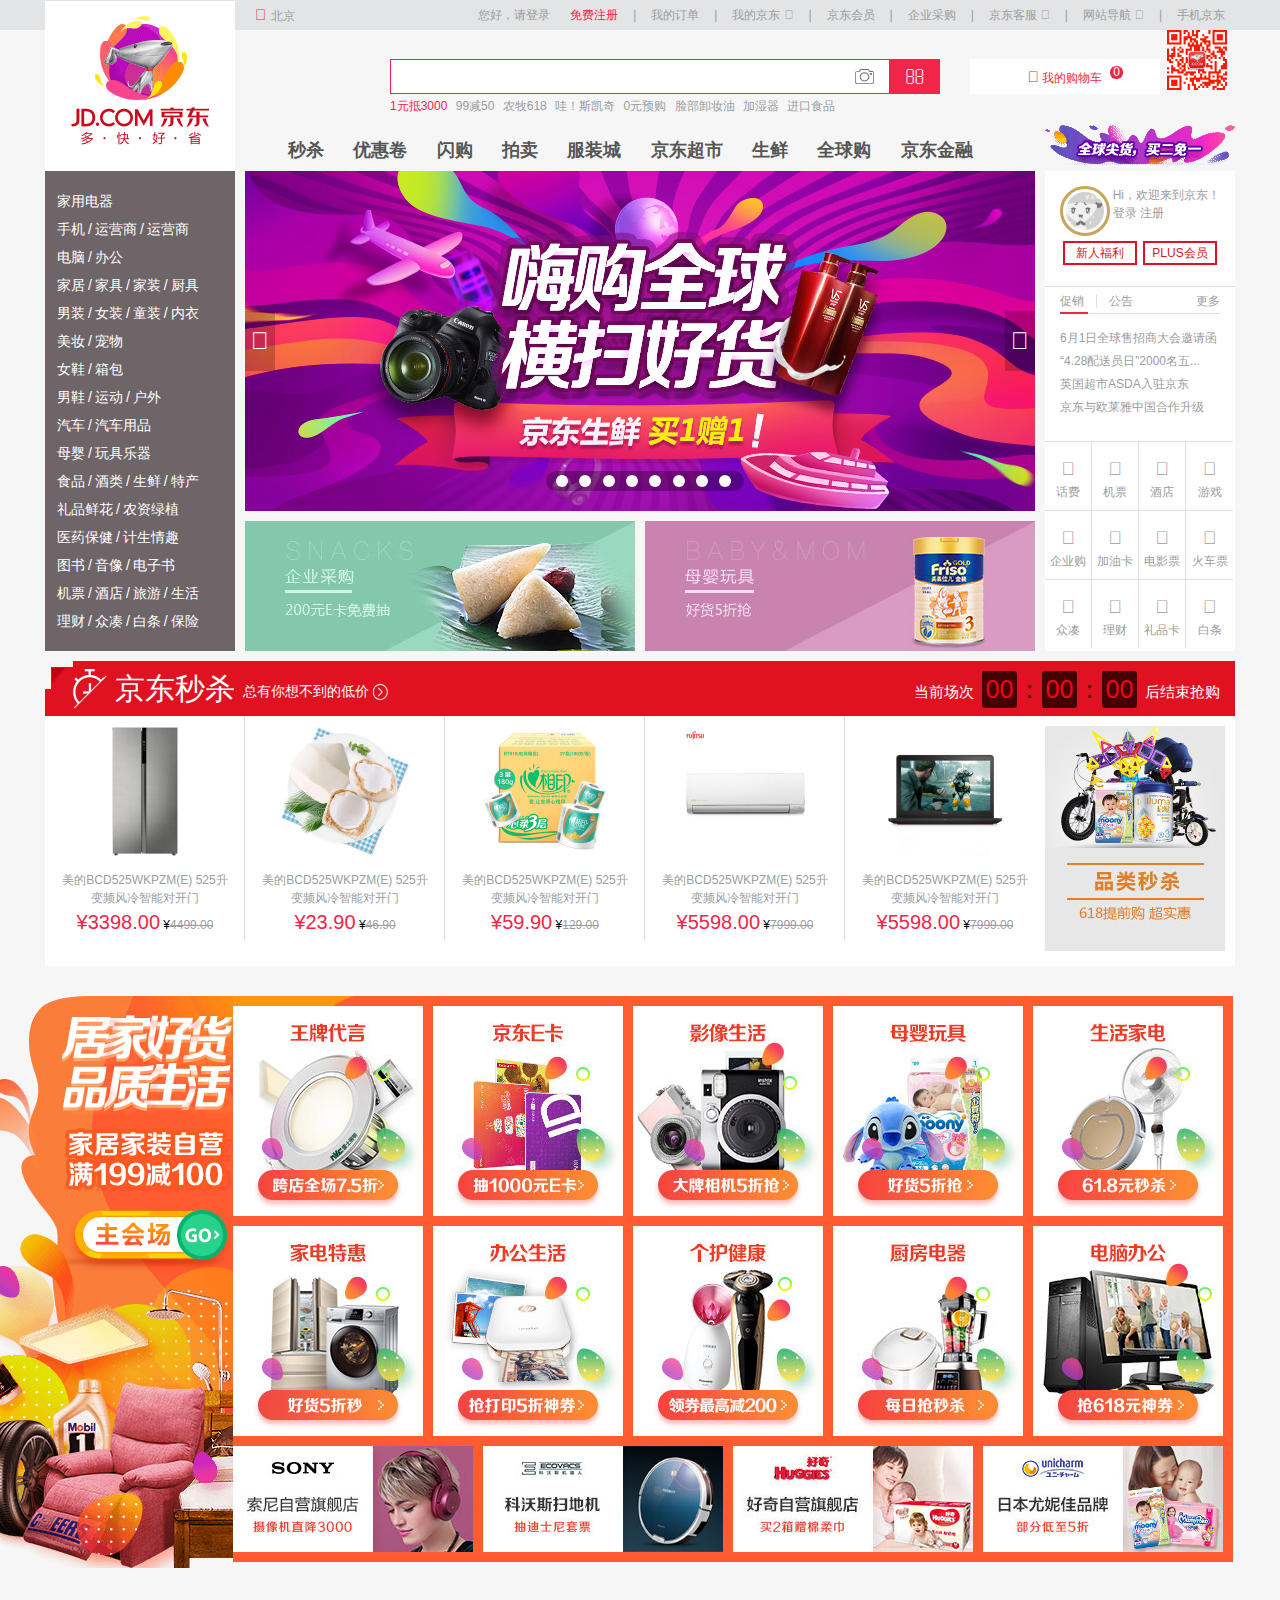
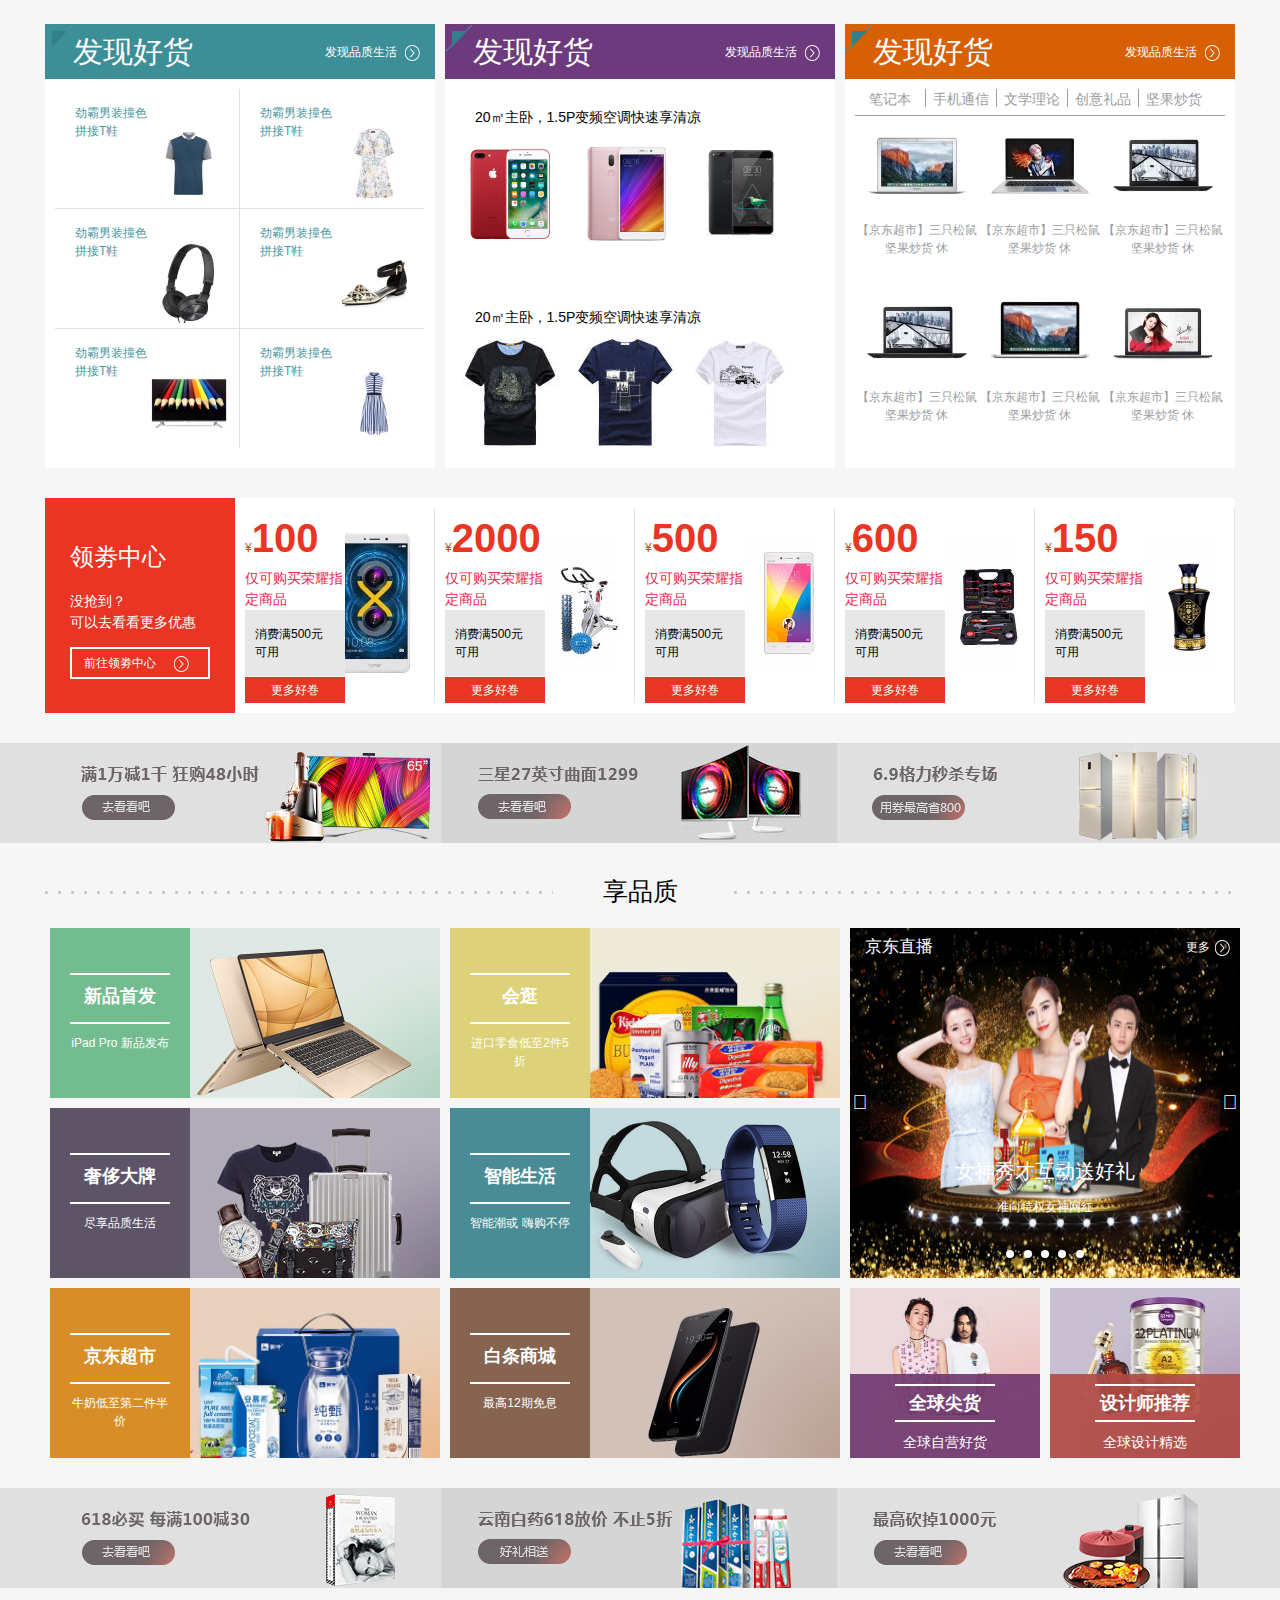
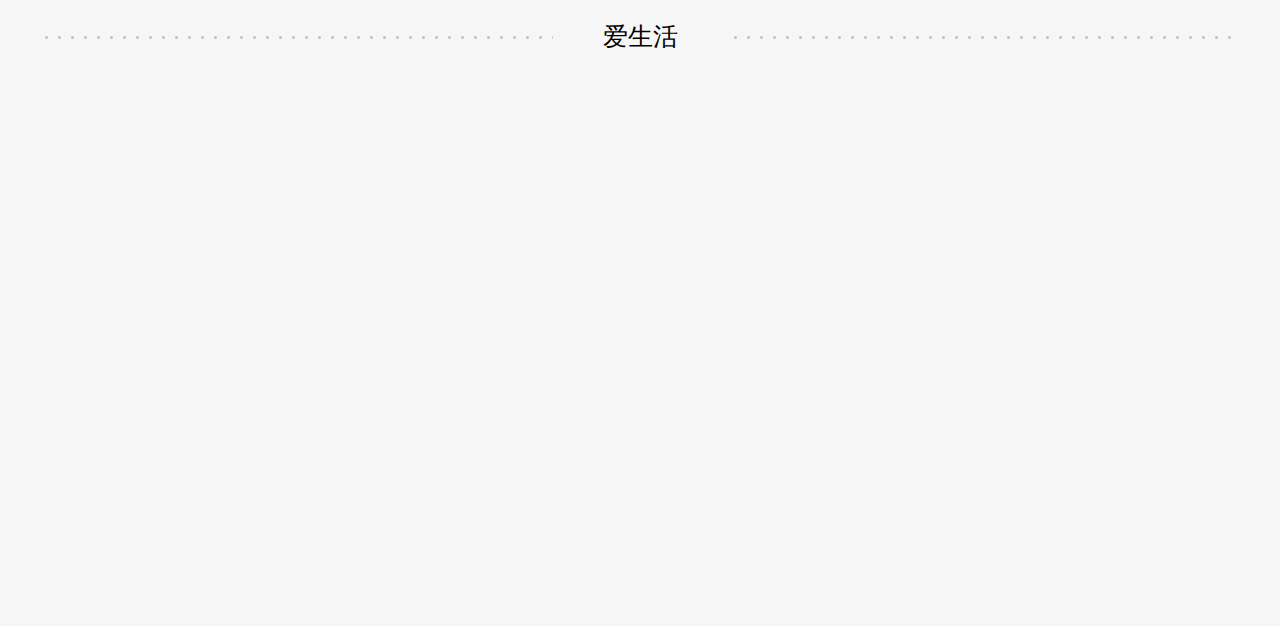
==== index.html @ 10f32372 "all2017-6-8" ====
<!DOCTYPE html>
<html>
<head>
	<title>京东商城</title>
	<meta charset="utf-8">
	<link href="./css/font-awesome.css" rel="stylesheet">
	<link rel="stylesheet" type="text/css" href="./css/main.css">
</head>
<body>
<!--头部-->
<div id="header">
	<div class="head-main">
		<div class="head-left">
			<p><i class="fa-map-marker"></i>北京</p>
			
				<ul>
					<li style="background: "><a href="#" style="background-color:#F12549;color:white;">北京</a></li>
					<li><a href="#">上海</a></li>
					<li><a href="#">天津</a></li>
					<li><a href="#">重庆</a></li>
					<li><a href="#">河北</a></li>
					<li><a href="#">河南</a></li>
					<li><a href="#">辽宁</a></li>
					<li><a href="#">吉林</a></li>
					<li><a href="#">黑龙江</a></li>
					<li><a href="#">内蒙古</a></li>
					<li><a href="#">江苏</a></li>
					<li><a href="#">山东</a></li>
					<li><a href="#">安徽</a></li>
					<li><a href="#">浙江</a></li>
					<li><a href="#">福建</a></li>
					<li><a href="#">湖北</a></li>
					<li><a href="#">湖南</a></li>
					<li><a href="#">广东</a></li>
					<li><a href="#">广西</a></li>
					<li><a href="#">江西</a></li>
					<li><a href="#">四川</a></li>
					<li><a href="#">海南</a></li>
					<li><a href="#">贵州</a></li>
					<li><a href="#">云南</a></li>
					<li><a href="#">西藏</a></li>
					<li><a href="#">陕西</a></li>
					<li><a href="#">甘肃</a></li>
					<li><a href="#">青海</a></li>
					<li><a href="#">宁夏</a></li>
					<li><a href="#">新疆</a></li>
					<li><a href="#">陕西</a></li>
					<li><a href="#">港澳</a></li>
					<li><a href="#">台湾</a></li>
					<li><a href="#">钓鱼岛</a></li>
					<li><a href="#">海外</a></li>
				</ul>
			
		</div>
		<div class="head-right">
			<ul>
				<li><a href="#">您好，请登录</a></li>
				<li><a href="#" style="color:#F12549;">免费注册</a></li><span>|</span>
				<li><a href="#">我的订单</a></li><span>|</span>
				<li class="myjd-hover"><a href="#">我的京东</a><i class="fa-angle-down"></i>
					<div class="myjd">
						<ul>
							<li><a href="#">待处理订单</a></li>
							<li><a href="#">消息</a></li>
							<li><a href="#">返修退换货</a></li>
							<li><a href="#">我的问答</a></li>
							<li><a href="#">降价商品</a></li>
							<li><a href="#">我的关注</a></li>
						</ul>
						<div style="background-color: #E3E4E5;height:1px;"></div>
						<ul>
							<li><a href="#">我的金豆</a></li>
							<li><a href="#">我的优惠价</a></li>
							<li><a href="#">我的白条</a></li>
							<li><a href="#">我的理财</a></li>
						
						</ul>
					</div>
					
				</li><span>|</span>
				<li><a href="#">京东会员</a></li><span>|</span>
				<li><a href="#">企业采购</a></li><span>|</span>
				<li  class="jdkf-hover"><a href="#">京东客服</a><i class="fa-angle-down"></i>
					<div class="jdkf">
						<h3>客户</h3>
						<ul>
							<li><a href="#"帮助中心</a></li>
							<li><a href="#">售后服务</a></li>
							<li><a href="#">在线客服</a></li>
							<li><a href="#">意见建议</a></li>
							<li><a href="#">电话客服</a></li>
							<li><a href="#">客服邮箱</a></li>
							<li><a href="#">金融咨询</a></li>
							<li><a href="#">售全球客服</a></li>
						</ul>
						<div class="line"></div>
						<h3>商户</h3>
						<ul>
							<li><a href="#">合作伙伴</a></li>
							<li><a href="#">京东商学院</a></li>
							<li><a href="#">商家后台</a></li>
							<li><a href="#">竞卖工作平台</a></li>
							<li><a href="#">商家帮助</a></li>
							<li><a href="#">规则平台</a></li>
						
						</ul>
					</div>
				</li><span>|</span>
				<li class="wzdh-hover"><a href="#">网站导航</a><i class="fa-angle-down"></i>
					<div class="wzdh">
						<div style="width:340px;padding-left:0;">
							<h3>特色主题</h3>
							<ul>
								<li><a href="#">品牌头条</a></li>
								<li><a href="#">发现好货</a></li>
								<li><a href="#">京东预售</a></li>
								<li><a href="#">京东经融</a></li>
								<li><a href="#">京东实用</a></li>
								<li><a href="#">港澳售</a></li>
								<li><a href="#">优惠卷</a></li>
								<li><a href="#">闪购</a></li>
								<li><a href="#">京东会员</a></li>
								<li><a href="#">秒杀</a></li>
								<li><a href="#">定期送</a></li>
								<li><a href="#">装机大师</a></li>
								<li><a href="#">新奇特</a></li>
								<li><a href="#">企业净融服务</a></li>
								<li><a href="#">礼品够</a></li>
								<li><a href="#">智能馆</a></li>
								<li><a href="#">0元评测</a></li>
								<li><a href="#">In货推荐</a></li>
								<li><a href="#">北京老字号</a></li>
								<li><a href="#">买什么</a></li>
							</ul>
						</div>
						<div style="width:255px;">
							<h3>行业平道</h3>
							<ul>
								<li><a href="#">服装城</a></li>
								<li><a href="#">家用电器</a></li>
								<li><a href="#">电脑办公</a></li>
								<li><a href="#">手机</a></li>
								<li><a href="#">美妆馆</a></li>
								<li><a href="#">食品</a></li>
								<li><a href="#">智能数码</a></li>
								<li><a href="#">母婴</a></li>
								<li><a href="#">家装城</a></li>
								<li><a href="#">运动户外</a></li>
								<li><a href="#">整车</a></li>
								<li><a href="#">图书</a></li>
								<li><a href="#">农资频道</a></li>
								<li><a href="#">京东智能</a></li>
							</ul>
						</div>
						<div style="width:255px;">
							<h3>生活服务</h3>
							<ul>
								<li><a href="#">京东众筹</a></li>
								<li><a href="#">白条</a></li>
								<li><a href="#">京东金融App</a></li>
								<li><a href="#">京东小金库</a></li>
								<li><a href="#">理财</a></li>
								<li><a href="#">话费</a></li>
								<li><a href="#">旅行</a></li>
								<li><a href="#">彩票</a></li>
								<li><a href="#">游戏</a></li>
								<li><a href="#">机票酒店</a></li>
								<li><a href="#">电影票</a></li>
								<li><a href="#">水没电</a></li>
								<li><a href="#">京东到家</a></li>
								<li><a href="#">京东威廉</a></li>
								<li><a href="#">京东众测</a></li>
							</ul>
						</div>
						<div style="width:255px;border-right:none;">
							<h3>更多精选</h3>
							<ul>
								<li><a href="#">京东社区</a></li>
								<li><a href="#">京东通信</a></li>
								<li><a href="#">在线读书</a></li>
								<li><a href="#">京东E卡</a></li>
								<li><a href="#">智能社区</a></li>
								<li><a href="#">游戏社区</a></li>
								<li><a href="#">京东邦</a></li>
								<li><a href="#">合作招聘</a></li>
								<li><a href="#">企业采购</a></li>
								<li><a href="#">服务市场</a></li>
								<li><a href="#">乡村招募</a></li>
								<li><a href="#">校园加盟</a></li>
								<li><a href="#">办公生活馆</a></li>
								<li><a href="#">知识产权维权</a></li>
								<li><a href="#">English</a></li>
							</ul>
						</div>
					</div>
				</li><span>|</span>
				<li class="ma"><span>手机京东</span>
					<a href="#" class="ma-img"><img src="./img/ma.png"></a>
					<div>
						<div>
							<img src="./img/ma-1.png">
							<div>
								<h4>手机京东</h4>
								<p>新人专享礼包</p>
								<a href="#"></a>
								<a href="#" style="background-position:0 -26px;"></a>
								<a href="#" style="background-position:0 -53px;"></a>
							</div>
						</div>
						<div>
							<img src="./img/ma-2.jpg">
							<div>
								<h4>关注京东微信</h4>
								<p>微信扫一扫关注<br>新粉最高180元<br>惊喜礼包</p>
							</div>
						</div>
						<div>
							<img src="./img/ma-3.jpg">
							<div>
								<h4>京东金融客户端</h4>
								<p>新人专享128元<br>大礼包</p>
								<a href="#"></a>
								<a href="#" style="background-position:0 -53px;"></a>
							</div>
						</div>
					</div>
				</li>
			</ul>
		</div>
	</div>
</div>

<div id="nav">
	<div class="nav-main">
		<a href="#" class="nav-logo"><img src="./img/nav-1.gif"></a>
		<div  class="sreach">
			<div>
				<input type="text" name="text"><a href="#" class="poto"></a><button><i class="fa fa-search"></i></button>
				<div class="my-shop">
					<i class="fa-shopping-cart icon-shop"></i>
					<a href="#">我的购物车</a>
					<span class="shop-num">0</span>
					<div>
						<i></i> <span>购物车中还没有商品，赶紧选购吧！</span>
					</div>
				</div>
				<div class="yf">
					<a href="#">1元抵3000</a>
					<a href="#">99减50</a>
					<a href="#">农牧618</a>
					<a href="#">哇！斯凯奇</a>
					<a href="#">0元预购</a>
					<a href="#">脸部卸妆油</a>
					<a href="#">加湿器</a>
					<a href="#">进口食品</a>
				</div>	
			</div>
			<ul>
				<li><a href="#">秒杀</a></li>
				<li><a href="#">优惠卷</a></li>
				<li><a href="#">闪购</a></li>
				<li><a href="#">拍卖</a></li>
				<li><a href="#">服装城</a></li>
				<li><a href="#">京东超市</a></li>
				<li><a href="#">生鲜</a></li>
				<li><a href="#">全球购</a></li>
				<li><a href="#">京东金融</a></li>
			</ul>
		</div>
		
		<a href="#" class="qqg"><img src="./img/nav-2.gif"></a>
	</div>
</div>

<div id="list">
	<div class="list-main">
		<div class="list-left">
			<ul>
				<li><a href="#">家用电器</a></li>
				<li><a href="#">手机</a><span>/</span><a href="#">运营商</a><span>/</span><a href="#">运营商</a></li>
				<li><a href="#">电脑</a><span>/</span><a href="#">办公</a></li>
				<li><a href="#">家居</a><span>/</span><a href="#">家具</a><span>/</span><a href="#">家装</a><span>/</span><a href="#">厨具</a></li>
				<li><a href="#">男装</a><span>/</span><a href="#">女装</a><span>/</span><a href="#">童装</a><span>/</span><a href="#">内衣</a></li>
				<li><a href="#">美妆</a><span>/</span><a href="#">宠物</a></li>
				<li><a href="#">女鞋</a><span>/</span><a href="#">箱包</a></li>
				<li><a href="#">男鞋</a><span>/</span><a href="#">运动</a><span>/</span><a href="#">户外</a></li>
				<li><a href="#">汽车</a><span>/</span><a href="#">汽车用品</a></li>
				<li><a href="#">母婴</a><span>/</span><a href="#">玩具乐器</a></li>
				<li><a href="#">食品</a><span>/</span><a href="#">酒类</a><span>/</span><a href="#">生鲜</a><span>/</span><a href="#">特产</a></li>
				<li><a href="#">礼品鲜花</a><span>/</span><a href="#">农资绿植</a></li>
				<li><a href="#">医药保健</a><span>/</span><a href="#">计生情趣</a></li>
				<li><a href="#">图书</a><span>/</span><a href="#">音像</a><span>/</span><a href="#">电子书</a></li>
				<li><a href="#">机票</a><span>/</span><a href="#">酒店</a><span>/</span><a href="#">旅游</a><span>/</span><a href="#">生活</a></li>
				<li><a href="#">理财</a><span>/</span><a href="#">众凑</a><span>/</span><a href="#">白条</a><span>/</span><a href="#">保险</a></li>
			</ul>
		</div>

		<div class ="list-center">
			<div class="center-top">
				<div class="lbt">
					<a href=""><img src="./img/list-1.jpg"></a>
					<a href=""><img src="./img/list-2.jpg"></a>
					<a href=""><img src="./img/list-3.jpg"></a>
					<a href=""><img src="./img/list-4.jpg"></a>
					<a href=""><img src="./img/list-5.jpg"></a>
					<a href=""><img src="./img/list-6.jpg"></a>
					<a href=""><img src="./img/list-7.jpg"></a>
					<a href=""><img src="./img/list-8.jpg"></a>
				</div>
				<div class="qh">
					<span></span>
					<span></span>
					<span></span>
					<span></span>
					<span></span>
					<span></span>
					<span></span>
					<span></span>
				</div>
				<a href="#" class="ctleft"><i class="fa-angle-left"></i></a>
				<a href="#" class="ctright"><i class="fa-angle-right"></i></a>
			</div>
			<div class="center-bottom">
				<a href="#" class="cbleft"><img src="./img/list-9.jpg"></a><a href="#" class="cbright"><img src="./img/list-10.jpg"></a>
			</div>
		</div>

		<div class = "list-right">
			<div class="r1">
				<a href="#" class="no-logo"><i></i></a>
				<div class="wcom"><span>Hi，欢迎来到京东！</span><br><a href="#">登录</a> <a href="#">注册</a></div>
				<div class="xrfl"><a href="#"   style="margin-right: 6px;">新人福利</a><a href="#">PLUS会员</a></div>
			</div>

			<div class="r2">
				<div class="r2-1"><a href="#" class="cx" style="padding-right: 12px;border-right: 1px solid #DFE0E1;">促销</a><a class="gg" href="#"  style="padding-left: 12px;">公告</a><a href="#" style="float:right;">更多</a><div class="hr"></div></div>
				<div class="r2-2">
					<a href="#">6月1日全球售招商大会邀请函</a>
					<a href="#">“4.28配送员日”2000名五...</a>
					<a href="#">英国超市ASDA入驻京东</a>
					<a href="#">京东与欧莱雅中国合作升级</a>
				</div>
			</div>

			<div class="r3">
				<ul>
					<li class="t r"><i class="fa-phone-square"></i><br><a href="#">话费</a></li>
					<li class="t r"><i class="fa-space-shuttle"></i><br><a href="#">机票</a></li>
					<li class="t r"><i class="fa-home"></i><br><a href="#">酒店</a></li>
					<li class="t"><i class="fa-gamepad"></i><br><a href="#">游戏</a></li>
					<li class="t r"><i class="fa-shopping-bag"></i><br><a href="#">企业购</a></li>
					<li class="t r"><i class="fa-wheelchair-alt"></i><br><a href="#">加油卡</a></li>
					<li class="t r"><i class="fa-file-movie-o"></i><br><a href="#">电影票</a></li>
					<li class="t"><i class="fa-subway"></i><br><a href="#">火车票</a></li>
					<li class="t r"><i class="fa-users"></i><br><a href="#">众凑</a></li>
					<li class="t r"><i class="fa-calendar-check-o"></i><br><a href="#">理财</a></li>
					<li class="t r"><i class="fa-briefcase"></i><br><a href="#">礼品卡</a></li>
					<li class="t"><i class="fa-tasks"></i><br><a href="#">白条</a></li>

				</ul>
			</div>
		</div>
	</div>
</div>

<!--京东秒杀-->
<div id="jdms">
	<div class="jdms-main">
		<div class="mstitle">
			<div class="ii1"><i class="i1"></i></div>
			<i class="i2"></i>
			<span>京东秒杀</span>
			<a href="#">总有你想不到的低价 <i class="i3"></i></a>
			
			<div class="js">
				<span class="h">00</span><i>：</i><span class="m">00</span><i>：</i><span class="s">00</span>
			</div>
		</div>
		<div class ="mslist">
			<a href="" class="ri"><img src="./img/ms-7.jpg"></a>
			<div>
				<ul>
					<li>
						<a href="#"><img src="./img/ms-2.jpg"></a>
						<a href="#">美的BCD525WKPZM(E) 525升 变频风冷智能对开门</a>
						<span class="xj"><i>¥</i>3398.00</span>
						<span class="yj">¥<span>4499.00</span></span>
					</li>
					<li>
						<a href="#"><img src="./img/ms-3.jpg"></a>
						<a href="#">美的BCD525WKPZM(E) 525升 变频风冷智能对开门</a>
						<span class="xj"><i>¥</i>23.90</span>
						<span class="yj">¥<span>46.90</span></span>
					</li>
					<li>
						<a href="#"><img src="./img/ms-4.jpg"></a>
						<a href="#">美的BCD525WKPZM(E) 525升 变频风冷智能对开门</a>
						<span class="xj"><i>¥</i>59.90</span>
						<span class="yj">¥<span>129.00</span></span>
					</li>
					<li>
						<a href="#"><img src="./img/ms-5.jpg"></a>
						<a href="#">美的BCD525WKPZM(E) 525升 变频风冷智能对开门</a>
						<span class="xj"><i>¥</i>5598.00</span>
						<span class="yj">¥<span>7999.00</span></span>
					</li>
					<li style="border-right:none;">
						<a href="#"><img src="./img/ms-6.jpg"></a>
						<a href="#">美的BCD525WKPZM(E) 525升 变频风冷智能对开门</a>
						<span class="xj"><i>¥</i>5598.00</span>
						<span class="yj">¥<span>7999.00</span></span>
					</li>
				</ul>
			</div>
			
		</div>
	</div>	
</div>

<div id="jjhh">
	<div class="jjhh-main">
		<div class="jjhh-bg"></div>
		<div class="jjhh-img">
			<ul>
				<li><a href="#"><img src="./img/jjhh-3.jpg"></a></li>
				<li><a href="#"><img src="./img/jjhh-4.jpg"></a></li>
				<li><a href="#"><img src="./img/jjhh-5.jpg"></a></li>
				<li><a href="#"><img src="./img/jjhh-6.jpg"></a></li>
				<li><a href="#"><img src="./img/jjhh-7.jpg"></a></li>
				<li><a href="#"><img src="./img/jjhh-8.jpg"></a></li>
				<li><a href="#"><img src="./img/jjhh-9.jpg"></a></li>
				<li><a href="#"><img src="./img/jjhh-10.jpg"></a></li>
				<li><a href="#"><img src="./img/jjhh-11.jpg"></a></li>
				<li><a href="#"><img src="./img/jjhh-12.jpg"></a></li>
			</ul>
			<ul>
				<li><a href="#"><img src="./img/jjhh-13.jpg"></a></li>
				<li><a href="#"><img src="./img/jjhh-14.jpg"></a></li>
				<li><a href="#"><img src="./img/jjhh-15.jpg"></a></li>
				<li><a href="#"><img src="./img/jjhh-16.jpg"></a></li>
				
			</ul>
		</div>
		
	</div>
</div>

<div id="fxhh">
	<div class="fxhh-main">
		<div class="fx1">
			<div class="t1 tit">
				<i></i>
				<h2>发现好货</h2>
				<a href="#">发现品质生活<i></i></a>
			</div>
			<div class="m1">
				<ul>
					<li class="r b">
						<a href="#">劲霸男装撞色拼接T鞋</a>
						<a href="#"><img src="./img/hh-1.jpg"></a>
					</li>
					<li class="b">
						<a href="#">劲霸男装撞色拼接T鞋</a>
						<a href="#"><img src="./img/hh-2.jpg"></a>
					</li>
					<li class="r b">
						<a href="#">劲霸男装撞色拼接T鞋</a>
						<a href="#"><img src="./img/hh-3.jpg"></a>
					</li>
					<li class="b">
						<a href="#">劲霸男装撞色拼接T鞋</a>
						<a href="#"><img src="./img/hh-4.jpg"></a>
					</li>
					<li class="r">
						<a href="#">劲霸男装撞色拼接T鞋</a>
						<a href="#"><img src="./img/hh-5.jpg"></a>
					</li>
					<li>
						<a href="#">劲霸男装撞色拼接T鞋</a>
						<a href="#"><img src="./img/hh-6.webp.jpg"></a>
					</li>
				</ul>
			</div>
		</div>

		<div class="fx2">
			<div class="t2 tit">
				<i></i>
				<h2>发现好货</h2>
				<a href="#">发现品质生活<i></i></a>
			</div>
			<div class="m2">
				<p>20㎡主卧，1.5P变频空调快速享清凉</p>
				<a href="#"><img src="./img/ypzj-1.jpg"><img src="./img/ypzj-2.jpg"><img src="./img/ypzj-3.jpg"></a>
				<p>20㎡主卧，1.5P变频空调快速享清凉</p>
				<a href="#"><img src="./img/ypzj-4.jpg"><img src="./img/ypzj-5.jpg"><img src="./img/ypzj-6.jpg"></a>
			</div>
		</div>

		<div class="fx3" style="margin-right:0;">
			<div class="t3 tit">
				<i></i>
				<h2>发现好货</h2>
				<a href="#">发现品质生活<i></i></a>
			</div>
			<div class="m3">
				<ul class="mu1">
					<li><a href="#">笔记本</a></li><li><a href="#">手机通信</a></li><li><a href="#">文学理论</a></li><li><a href="#">创意礼品</a></li><li style="border-right: none;"><a href="#">坚果炒货</a></li>
				</ul>
				<ul class="mu2">
					<li>
						<a href="#"><img src="./img/fxhh-1.webp.jpg"></a><a href="#">【京东超市】三只松鼠 坚果炒货 休</a>
					</li>
					<li>
						<a href="#"><img src="./img/fxhh-2.webp.jpg"></a><a href="#">【京东超市】三只松鼠 坚果炒货 休</a>
					</li>
					<li>
						<a href="#"><img src="./img/fxhh-3.webp.jpg"></a><a href="#">【京东超市】三只松鼠 坚果炒货 休</a>
					</li>
					<li>
						<a href="#"><img src="./img/fxhh-4.webp.jpg"></a><a href="#">【京东超市】三只松鼠 坚果炒货 休</a>
					</li>
					<li>
						<a href="#"><img src="./img/fxhh-5.webp.jpg"></a><a href="#">【京东超市】三只松鼠 坚果炒货 休</a>
					</li>
					<li>
						<a href="#"><img src="./img/fxhh-6.webp.jpg"></a><a href="#">【京东超市】三只松鼠 坚果炒货 休</a>
					</li>
				</ul>
			</div>
		</div>
	</div>
</div>


<div id="ljzx">
	<div class="ljzx-main">
		<div class="goljzx">
			<a href="#">
				<h1>领劵中心</h1>
				<div></div>
				<p>没抢到？<br>可以去看看更多优惠</p>
				<p>前往领劵中心<i></i></p>
			</a>
		</div>
		<div class="ljzx-list">
			<ul>
				<li>
					<a>
						<span>¥</span><span>100</span>
						<p>仅可购买荣耀指定商品</p>
						<div><p>消费满500元可用</p></div>
						<div>更多好巻</div>
					</a>
					<img src="./img/ljzx-1.webp.jpg">
				</li>
				<li>
					<a>
						<span>¥</span><span>2000</span>
						<p>仅可购买荣耀指定商品</p>
						<div><p>消费满500元可用</p></div>
						<div>更多好巻</div>
					</a>
					<img src="./img/ljzx-2.webp">
				</li>
				<li>
					<a>
						<span>¥</span><span>500</span>
						<p>仅可购买荣耀指定商品</p>
						<div><p>消费满500元可用</p></div>
						<div>更多好巻</div>
					</a>
					<img src="./img/ljzx-3.webp">
				</li>
				<li>
					<a>
						<span>¥</span><span>600</span>
						<p>仅可购买荣耀指定商品</p>
						<div><p>消费满500元可用</p></div>
						<div>更多好巻</div>
					</a>
					<img src="./img/ljzx-4.webp">
				</li>
				<li>
					<a>
						<span>¥</span><span>150</span>
						<p>仅可购买荣耀指定商品</p>
						<div><p>消费满500元可用</p></div>
						<div>更多好巻</div>
					</a>
					<img src="./img/ljzx-5.webp">
				</li>
			</ul>
		</div>
	</div>
</div>
<!-- 去看看吧 -->
<div id="qkkb">
	<div class="qkkb-main">
		<a href="#"><img src="./img/qkkb-1.jpg" alt="" class="qkkb-list-img"></a>
		<a href="#"><img src="./img/qkkb-2.jpg" alt="" class="qkkb-list-img"></a>
		<a href="#"><img src="./img/qkkb-3.jpg" alt="" class="qkkb-list-img"></a>
	</div>
</div>

<!-- 享品质 -->
<div id="xpz">
	<div class="xpz-title">
		<h2>享品质</h2>
	</div>
	<div class="xpz-main">
		<div class="jdzb">
			<ul>
				<li>
					<a href="#" class="jdzb-img"><img src="./img/jdzb-1.jpg" alt=""></a>
					<div>
						<a href="#">
							<i></i>
							<span>女神秀才互动送好礼</span>
							<p>准向特权女神网红</p>
						</a>
					</div>
				</li>
				<li>
					<a href="#" class="jdzb-img"><img src="./img/jdzb-3.jpg" alt=""></a>
					<div>
						<a href="#">
							<i></i>
							<span>女神秀才互动送好礼</span>
							<p>准向特权女神网红</p>
						</a>
					</div>
				</li>
				<li>
					<a href="#" class="jdzb-img"><img src="./img/jdzb-2.jpg" alt=""></a>
					<div>
						<a href="#">
							<i></i>
							<span>女神秀才互动送好礼</span>
							<p>准向特权女神网红</p>
						</a>
					</div>
				</li>
				<li>
					<a href="#" class="jdzb-img"><img src="./img/jdzb-4.jpg" alt=""></a>
					<div>
						<a href="#">
							<i></i>
							<span>女神秀才互动送好礼</span>
							<p>准向特权女神网红</p>
						</a>
					</div>
				</li>
				<li>
					<a href="#" class="jdzb-img"><img src="./img/jdzb-5.jpg" alt=""></a>
					<div>
						<a href="#">
							<i></i>
							<span>女神秀才互动送好礼</span>
							<p>准向特权女神网红</p>
						</a>
					</div>
				</li>
			</ul>
			
			<div class="jdzb-title"><a href="#">京东直播</a><a href="#">更多<i></i></a></div>
			<a href="#" class="jdzb-dir-left"><i class="fa-angle-left"></i></a><a href="#" class="jdzb-dir-right"><i class="fa-angle-right"></i></a>
			<div class="jdzb-select">
				<span></span>
				<span></span>
				<span></span>
				<span></span>
				<span></span>
			</div>

		</div>


		<div class="xpz-li">
			<div class="xpz-li-left x1">
				<h2>会逛</h2>
				<p>进口零食低至2件5折</p>
			</div>
			<div class="xpz-li-right">
				<a href="#"><img src="./img/xpz-1.jpg" alt=""></a>
			</div>
		</div>
		<div class="xpz-li">
			<div class="xpz-li-left x2">
				<h2>新品首发</h2>
				<p>iPad Pro 新品发布</p>
			</div>
			<div class="xpz-li-right">
				<a href="#"><img src="./img/xpz-2.jpg" alt=""></a>
			</div>
		</div>
		<div class="xpz-li">
			<div class="xpz-li-left x3">
				<h2>智能生活</h2>
				<p>智能潮或 嗨购不停</p>
			</div>
			<div class="xpz-li-right">
				<a href="#"><img src="./img/xpz-3.jpg" alt=""></a>
			</div>
		</div>
		<div class="xpz-li">
			<div class="xpz-li-left x4">
				<h2>奢侈大牌</h2>
				<p>尽享品质生活</p>
			</div>
			<div class="xpz-li-right">
				<a href="#"><img src="./img/xpz-4.jpg" alt=""></a>
			</div>
		</div>

		<div class="xpz-li-mini">
			<a href="#"><img src="./img/xpz-7.jpg" alt=""></a>
			<div class="x7">
				<h2>设计师推荐</h2>
				<p>全球设计精选</p>
			</div>
		</div>
		<div class="xpz-li-mini">
			<a href="#"><img src="./img/xpz-8.jpg" alt=""></a>
			<div class="x8">
				<h2>全球尖货</h2>
				<p>全球自营好货</p>
			</div>
		</div>

		<div class="xpz-li">
			<div class="xpz-li-left x5">
				<h2>白条商城</h2>
				<p>最高12期免息</p>
			</div>
			<div class="xpz-li-right">
				<a href="#"><img src="./img/xpz-5.jpg" alt=""></a>
			</div>
		</div>
		<div class="xpz-li">
			<div class="xpz-li-left x6">
				<h2>京东超市</h2>
				<p>牛奶低至第二件半价</p>
			</div>
			<div class="xpz-li-right">
				<a href="#"><img src="./img/xpz-6.jpg" alt=""></a>
			</div>
		</div>
	</div>

</div>

<!-- 去看看吧2 -->
<div id="qkkb2">
	<div class="qkkb2-main">
		<a href="#"><img src="./img/qkkb2-1.jpg" alt="" class="qkkb-list-img"></a>
		<a href="#"><img src="./img/qkkb2-2.jpg" alt="" class="qkkb-list-img"></a>
		<a href="#"><img src="./img/qkkb2-3.jpg" alt="" class="qkkb-list-img"></a>
	</div>
</div>

<!-- 爱生活 -->
<div id="ash">
	<div class="ash-header">
		<h2>爱生活</h2>
	</div>
	<div class="ash-main">
		<div class="ash-left">
			<div class="ash-left-title"></div>
			<div class="ash-left-main"></div>
		</div>
		<div class="ash-right">
			<div class="ash-right-title"></div>
			<div class="ash-right-main"></div>
		</div>
	</div>
	
</div>
</body>
</html>
---- css/main.css ----
@charset "UTF-8";
.t {
  border-top: 1px solid #DFE0E1; }

.r {
  border-right: 1px solid #DFE0E1; }

.b {
  border-bottom: 1px solid #DFE0E1; }

.l {
  border-left: 1px solid #DFE0E1; }

a {
  text-decoration: none; }

body, html {
  margin: 0;
  padding: 0;
  background: #F6F6F6;
  font: 12px/1.5 Microsoft YaHei,tahoma,arial,Hiragino Sans GB,\\5b8b\4f53,sans-serif,FontAwesome; }

ul, li {
  margin: 0;
  padding: 0;
  list-style: none; }

i {
  font-style: normal; }

#header {
  height: 30px;
  line-height: 30px;
  background: #E3E4E5;
  color: #9B9DA0; }
  #header .head-main {
    width: 1190px;
    height: 30px;
    margin: 0 auto;
    position: relative;
    z-index: 103; }
    #header .head-main .head-left {
      float: left;
      margin-left: 200px;
      position: relative; }
      #header .head-main .head-left > p {
        padding: 0 10px;
        color: #9B9DA0;
        text-decoration: none;
        display: inline-block;
        height: 30px;
        margin: 0; }
        #header .head-main .head-left > p > i {
          margin-right: 5px;
          color: #F12549;
          font-size: 15px; }
      #header .head-main .head-left:hover {
        background: white;
        color: #F12549; }
        #header .head-main .head-left:hover ul {
          display: block;
          z-index: 110; }
      #header .head-main .head-left > ul {
        background: white;
        display: none;
        width: 300px;
        padding: 10px;
        position: absolute;
        left: 0;
        top: 30px;
        border: 1px solid #E3E4E5;
        border-top: none; }
        #header .head-main .head-left > ul > li {
          float: left;
          width: 60px; }
          #header .head-main .head-left > ul > li > a {
            text-decoration: none;
            color: #9B9DA0;
            padding: 0 10px;
            display: inline-block; }
            #header .head-main .head-left > ul > li > a:hover {
              color: #F12549; }
    #header .head-main .head-right {
      float: right;
      font-size: 0; }
      #header .head-main .head-right > ul > span {
        font-size: 12px;
        padding: 0 5px; }
      #header .head-main .head-right > ul > li {
        display: inline-block;
        font-size: 12px;
        padding: 0 10px;
        position: relative; }
        #header .head-main .head-right > ul > li.myjd-hover:hover, #header .head-main .head-right > ul > li.jdkf-hover:hover, #header .head-main .head-right > ul > li.wzdh-hover:hover {
          background: white; }
          #header .head-main .head-right > ul > li.myjd-hover:hover .myjd, #header .head-main .head-right > ul > li.myjd-hover:hover .jdkf, #header .head-main .head-right > ul > li.myjd-hover:hover .wzdh, #header .head-main .head-right > ul > li.jdkf-hover:hover .myjd, #header .head-main .head-right > ul > li.jdkf-hover:hover .jdkf, #header .head-main .head-right > ul > li.jdkf-hover:hover .wzdh, #header .head-main .head-right > ul > li.wzdh-hover:hover .myjd, #header .head-main .head-right > ul > li.wzdh-hover:hover .jdkf, #header .head-main .head-right > ul > li.wzdh-hover:hover .wzdh {
            display: block; }
        #header .head-main .head-right > ul > li > i {
          margin-left: 4px; }
        #header .head-main .head-right > ul > li > div {
          position: absolute;
          top: 30px;
          left: 0;
          padding: 10px;
          line-height: 2.2em;
          border: 1px solid #E3E4E5;
          border-top: none;
          background: white;
          z-index: 100; }
          #header .head-main .head-right > ul > li > div .line {
            background: #E3E4E5;
            height: 1px;
            margin: 10px 0; }
          #header .head-main .head-right > ul > li > div > h3 {
            margin: 0; }
          #header .head-main .head-right > ul > li > div > ul:after {
            content: '';
            display: table;
            clear: both; }
        #header .head-main .head-right > ul > li .myjd {
          width: 280px;
          display: none; }
          #header .head-main .head-right > ul > li .myjd > ul > li {
            float: left;
            width: 140px; }
        #header .head-main .head-right > ul > li .jdkf {
          width: 170px;
          display: none; }
          #header .head-main .head-right > ul > li .jdkf > ul > li {
            float: left;
            width: 85px; }
        #header .head-main .head-right > ul > li.wzdh-hover {
          position: initial; }
        #header .head-main .head-right > ul > li .wzdh {
          width: 1190px;
          display: none; }
          #header .head-main .head-right > ul > li .wzdh > div {
            display: inline-block;
            overflow: hidden;
            border-right: 1px solid #E3E4E5;
            padding-left: 1.8em; }
            #header .head-main .head-right > ul > li .wzdh > div h3 {
              margin: 0;
              line-height: 2.2em; }
            #header .head-main .head-right > ul > li .wzdh > div > ul > li {
              float: left;
              width: 7em; }
        #header .head-main .head-right > ul > li.ma > .ma-img {
          position: absolute;
          left: 0;
          top: 30px;
          z-index: 99; }
        #header .head-main .head-right > ul > li.ma:hover > div {
          display: block; }
        #header .head-main .head-right > ul > li.ma > div {
          padding: 0;
          position: absolute;
          display: none;
          right: 0;
          left: auto;
          top: 30px;
          width: 190px;
          background: white;
          z-index: 100;
          line-height: 1.5em; }
          #header .head-main .head-right > ul > li.ma > div > div {
            padding: 14px 5px;
            overflow: hidden; }
            #header .head-main .head-right > ul > li.ma > div > div > img {
              float: left;
              width: 70px;
              height: 70px; }
            #header .head-main .head-right > ul > li.ma > div > div > div {
              margin-left: 5px;
              float: left; }
              #header .head-main .head-right > ul > li.ma > div > div > div > h4 {
                margin: 0;
                line-height: 1.2em; }
              #header .head-main .head-right > ul > li.ma > div > div > div > p {
                margin: 0;
                color: #F12549; }
              #header .head-main .head-right > ul > li.ma > div > div > div > a {
                float: left;
                width: 25px;
                height: 25px;
                margin-right: 4px;
                background: url(../img/sprite-sj.png) no-repeat; }
        #header .head-main .head-right > ul > li a {
          text-decoration: none;
          color: #9B9DA0; }
          #header .head-main .head-right > ul > li a:hover {
            color: #F12549; }

#nav {
  position: relative;
  z-index: 100; }
  #nav:after {
    content: '';
    display: table;
    clear: both; }
  #nav > div.nav-main {
    width: 1190px;
    margin: auto;
    height: 140px;
    position: relative;
    z-index: 102; }
    #nav > div.nav-main:after {
      content: '';
      display: table;
      clear: both; }
    #nav > div.nav-main > a.nav-logo {
      width: 190px;
      height: 170px;
      margin-top: -30px;
      float: left;
      z-index: 102; }
    #nav > div.nav-main > a.qqg {
      position: absolute;
      right: 0;
      bottom: 0;
      z-index: 89; }
    #nav > div.nav-main > div.sreach {
      display: inline-block;
      float: left;
      position: relative;
      line-height: 35px;
      z-index: 90; }
      #nav > div.nav-main > div.sreach > div {
        margin: 25px 0 0 155px;
        position: relative; }
        #nav > div.nav-main > div.sreach > div:after {
          content: '';
          display: table;
          clear: both; }
        #nav > div.nav-main > div.sreach > div > input {
          width: 500px;
          height: 35px;
          padding: 5px;
          outline: 0;
          border: 1px solid #F12549;
          box-sizing: border-box;
          float: left; }
        #nav > div.nav-main > div.sreach > div > a.poto {
          position: absolute;
          left: 465px;
          top: 10px;
          background: url(../img/nav-4.png) no-repeat;
          width: 19px;
          height: 15px; }
          #nav > div.nav-main > div.sreach > div > a.poto:hover {
            background-position: -30px 0; }
        #nav > div.nav-main > div.sreach > div > button {
          width: 50px;
          height: 35px;
          outline: none;
          background-color: #F12549;
          border: none;
          float: left;
          cursor: pointer; }
          #nav > div.nav-main > div.sreach > div > button > i {
            color: white;
            font-size: 20px; }
        #nav > div.nav-main > div.sreach > div > div.my-shop {
          width: 190px;
          height: 35px;
          display: inline-block;
          margin-left: 30px;
          text-align: center;
          position: relative;
          float: left;
          background: white; }
          #nav > div.nav-main > div.sreach > div > div.my-shop:hover > div {
            display: block; }
          #nav > div.nav-main > div.sreach > div > div.my-shop > a {
            color: #F12549;
            text-decoration: none; }
          #nav > div.nav-main > div.sreach > div > div.my-shop > i.icon-shop {
            font-size: 15px;
            color: #F12549; }
          #nav > div.nav-main > div.sreach > div > div.my-shop > span.shop-num {
            line-height: 13px;
            width: 13px;
            height: 13px;
            color: white;
            position: absolute;
            top: 7px;
            background: #F12549;
            border-radius: 6px;
            left: 140px; }
          #nav > div.nav-main > div.sreach > div > div.my-shop > div {
            display: none;
            position: absolute;
            top: 35px;
            right: 0;
            width: 308px;
            border: 1px solid #E3E4E5;
            border-top: none;
            height: 70px;
            vertical-align: top;
            line-height: 70px;
            background: white; }
            #nav > div.nav-main > div.sreach > div > div.my-shop > div > i {
              display: inline-block;
              width: 56px;
              height: 49px;
              background: url(../img/nav-3.png) no-repeat;
              vertical-align: middle; }
        #nav > div.nav-main > div.sreach > div > div.yf {
          line-height: 25px; }
          #nav > div.nav-main > div.sreach > div > div.yf > a:first-child {
            color: #F12549; }
          #nav > div.nav-main > div.sreach > div > div.yf > a {
            color: #9B9DA0;
            text-decoration: none;
            margin-right: 5px;
            line-height: 25px; }
            #nav > div.nav-main > div.sreach > div > div.yf > a:hover {
              color: #F12549; }
      #nav > div.nav-main > div.sreach > ul {
        margin: 14px 0 0 40px; }
        #nav > div.nav-main > div.sreach > ul > li {
          display: inline-block;
          padding: 0 13px; }
          #nav > div.nav-main > div.sreach > ul > li > a {
            text-decoration: none;
            font-size: 18px;
            color: #555555;
            font-weight: 600; }
            #nav > div.nav-main > div.sreach > ul > li > a:hover {
              color: #F12549; }

#list > .list-main {
  width: 1190px;
  height: 480px;
  margin: auto; }
  #list > .list-main > .list-left {
    width: 190px;
    height: 480px;
    padding: 16px 0;
    background-color: #6E6568;
    box-sizing: border-box;
    float: left;
    margin-right: 10px; }
    #list > .list-main > .list-left > ul > li {
      padding-left: 12px;
      box-sizing: border-box;
      height: 28px;
      line-height: 28px;
      font-size: 14px;
      color: white; }
      #list > .list-main > .list-left > ul > li:hover {
        background-color: #999395; }
      #list > .list-main > .list-left > ul > li > a {
        color: white;
        text-decoration: none; }
        #list > .list-main > .list-left > ul > li > a:hover {
          color: #C60818; }
      #list > .list-main > .list-left > ul > li > span {
        padding: 0 3px; }
  #list > .list-main > .list-center {
    float: left;
    margin-right: 10px;
    width: 790px;
    height: 480px; }
    #list > .list-main > .list-center > .center-top {
      width: 790px;
      height: 340px;
      position: relative;
      overflow: hidden;
      margin-bottom: 10px; }
      #list > .list-main > .list-center > .center-top > a.ctleft {
        width: 30px;
        height: 60px;
        position: absolute;
        top: 50%;
        left: 0;
        margin-top: -30px;
        text-align: center;
        background: rgba(0, 0, 0, 0.2);
        text-decoration: none; }
        #list > .list-main > .list-center > .center-top > a.ctleft:hover {
          background: rgba(0, 0, 0, 0.7); }
        #list > .list-main > .list-center > .center-top > a.ctleft > i {
          color: white;
          line-height: 60px;
          font-size: 24px; }
      #list > .list-main > .list-center > .center-top > a.ctright {
        width: 30px;
        height: 60px;
        background-color: rgba(0, 0, 0, 0.2);
        position: absolute;
        top: 50%;
        right: 0;
        margin-top: -30px;
        text-align: center;
        text-decoration: none; }
        #list > .list-main > .list-center > .center-top > a.ctright:hover {
          background: rgba(0, 0, 0, 0.7); }
        #list > .list-main > .list-center > .center-top > a.ctright > i {
          color: white;
          line-height: 60px;
          font-size: 24px; }
      #list > .list-main > .list-center > .center-top > .lbt {
        width: 6320px;
        height: 340px;
        position: absolute;
        left: 0;
        right: 0; }
        #list > .list-main > .list-center > .center-top > .lbt > a {
          width: 790px;
          height: 340px;
          float: left; }
      #list > .list-main > .list-center > .center-top > div.qh {
        width: 198px;
        height: 20px;
        position: absolute;
        bottom: 20px;
        left: 50%;
        margin-left: -94px;
        border-radius: 10px;
        background-color: rgba(0, 0, 0, 0.3);
        border-radius: 12px; }
        #list > .list-main > .list-center > .center-top > div.qh > span {
          display: inline-block;
          width: 12px;
          height: 12px;
          border-radius: 12px;
          background-color: white;
          margin-right: 8px;
          margin-top: 4px; }
          #list > .list-main > .list-center > .center-top > div.qh > span:first-child {
            margin-left: 10px; }
    #list > .list-main > .list-center > .center-bottom > a.cbleft {
      margin-right: 10px; }
  #list > .list-main > .list-right {
    float: left;
    width: 190px;
    height: 480px;
    background-color: white; }
    #list > .list-main > .list-right > div.r1 {
      width: 190px;
      height: 116px;
      padding: 15px;
      box-sizing: border-box;
      border-bottom: 1px solid #DFE0E1; }
      #list > .list-main > .list-right > div.r1 > a.no-logo {
        width: 50px;
        height: 50px;
        border-radius: 30px;
        border: 3px solid #C9A65B;
        display: inline-block;
        padding: 3px;
        box-sizing: border-box; }
        #list > .list-main > .list-right > div.r1 > a.no-logo > i {
          display: inline-block;
          width: 38px;
          height: 38px;
          border-radius: 25px;
          background: url(../img/no_login.jpg) no-repeat;
          background-size: 38px 38px; }
      #list > .list-main > .list-right > div.r1 > div.wcom {
        float: right; }
        #list > .list-main > .list-right > div.r1 > div.wcom > span {
          color: #9B9DA0; }
        #list > .list-main > .list-right > div.r1 > div.wcom > a {
          color: #9B9DA0;
          text-decoration: none; }
          #list > .list-main > .list-right > div.r1 > div.wcom > a:hover {
            color: #F12549; }
      #list > .list-main > .list-right > div.r1 > .xrfl {
        text-align: center;
        margin-top: 5px; }
        #list > .list-main > .list-right > div.r1 > .xrfl > a {
          width: 70px;
          height: 20px;
          border: 2px solid #E01222;
          text-decoration: none;
          color: #E01222;
          display: inline-block;
          line-height: 20px;
          transition: all 0.5s; }
          #list > .list-main > .list-right > div.r1 > .xrfl > a:hover {
            color: white;
            background-color: #E01222; }
    #list > .list-main > .list-right > div.r2 {
      padding: 0 15px;
      width: 190px;
      height: 154px;
      box-sizing: border-box; }
      #list > .list-main > .list-right > div.r2 > div.r2-1 {
        padding: 5px 0 3px 0;
        border-bottom: 1px solid #DFE0E1;
        position: relative; }
        #list > .list-main > .list-right > div.r2 > div.r2-1 > a {
          text-decoration: none;
          color: #9B9DA0; }
        #list > .list-main > .list-right > div.r2 > div.r2-1 > div.hr {
          width: 28px;
          height: 2px;
          background: #F12549;
          position: absolute;
          bottom: -1px;
          transition: all 0.5s; }
      #list > .list-main > .list-right > div.r2 > div.r2-2 {
        padding-top: 15px; }
        #list > .list-main > .list-right > div.r2 > div.r2-2 > a {
          color: #9B9DA0;
          display: block;
          margin-bottom: 5px;
          text-decoration: none; }
          #list > .list-main > .list-right > div.r2 > div.r2-2 > a:hover {
            color: #F12549; }
    #list > .list-main > .list-right > div.r3 {
      width: 190px;
      height: 210px; }
      #list > .list-main > .list-right > div.r3 > ul > li {
        float: left;
        width: 47px;
        height: 69px;
        padding-top: 14px;
        box-sizing: border-box;
        text-align: center; }
        #list > .list-main > .list-right > div.r3 > ul > li > i {
          font-size: 18px;
          color: #9B9DA0; }
        #list > .list-main > .list-right > div.r3 > ul > li > a {
          text-decoration: none;
          color: #9B9DA0; }
          #list > .list-main > .list-right > div.r3 > ul > li > a:hover {
            color: #F12549; }

#jdms {
  margin-top: 10px;
  margin-bottom: 30px; }
  #jdms div.jdms-main {
    width: 1190px;
    height: 305px;
    margin: 0 auto;
    position: relative;
    background-color: white; }
    #jdms div.jdms-main .mstitle {
      height: 55px;
      width: 1190px;
      background-color: #E01222; }
      #jdms div.jdms-main .mstitle div.ii1 {
        border-top: 6px solid #F6F6F6;
        border-left: 6px solid #F6F6F6;
        box-sizing: border-box;
        width: 28px;
        height: 28px;
        float: left; }
        #jdms div.jdms-main .mstitle div.ii1 > .i1 {
          display: inline-block;
          background: url(../img/ms-1.png) no-repeat;
          background-position: -196px -54px;
          width: 22px;
          height: 22px; }
      #jdms div.jdms-main .mstitle .i2 {
        width: 34px;
        height: 40px;
        margin: 8px 8px 0 0;
        background: url(../img/ms-1.png) no-repeat;
        background-position: 0 -40px;
        float: left; }
      #jdms div.jdms-main .mstitle > span {
        line-height: 55px;
        color: white;
        font-weight: 300;
        font-size: 30px;
        margin-right: 8px;
        float: left; }
      #jdms div.jdms-main .mstitle > a {
        color: white;
        margin-top: 20px;
        text-decoration: none;
        font-size: 14px;
        float: left; }
        #jdms div.jdms-main .mstitle > a .i3 {
          background: url(../img/ms-1.png) no-repeat;
          background-position: -154px -40px;
          width: 15px;
          height: 16px;
          display: inline-block;
          vertical-align: middle; }
      #jdms div.jdms-main .mstitle > .js {
        float: right;
        margin-top: 10px;
        text-align: center;
        margin-right: 15px; }
        #jdms div.jdms-main .mstitle > .js:before {
          content: "当前场次";
          float: left;
          color: white;
          margin-top: 10px;
          font-size: 15px;
          margin-right: 8px; }
        #jdms div.jdms-main .mstitle > .js:after {
          content: "后结束抢购";
          float: right;
          color: white;
          margin-top: 10px;
          font-size: 15px;
          margin-left: 8px; }
        #jdms div.jdms-main .mstitle > .js > span {
          display: inline-block;
          width: 35px;
          height: 37px;
          background-color: #440106;
          color: #f90013;
          float: left;
          font-size: 25px;
          border-radius: 3px; }
        #jdms div.jdms-main .mstitle > .js > i {
          float: left;
          color: #440106;
          font-size: 25px; }
    #jdms div.jdms-main > .mslist {
      width: 1190px;
      height: 250px; }
      #jdms div.jdms-main > .mslist > div {
        overflow: hidden; }
        #jdms div.jdms-main > .mslist > div > ul > li {
          width: 170px;
          height: 225px;
          padding: 0 14px 0 15px;
          float: left;
          text-align: center;
          background-color: white;
          border-right: 1px solid #DFE0E1; }
          #jdms div.jdms-main > .mslist > div > ul > li > a:first-child {
            display: block;
            margin-top: 10px; }
          #jdms div.jdms-main > .mslist > div > ul > li > a:nth-child(2) {
            display: block;
            color: #9B9DA0;
            text-decoration: none;
            margin-top: 10px; }
          #jdms div.jdms-main > .mslist > div > ul > li > span {
            display: inline-block;
            text-align: left; }
            #jdms div.jdms-main > .mslist > div > ul > li > span.xj {
              font-size: 20px;
              color: #F12549; }
            #jdms div.jdms-main > .mslist > div > ul > li > span.yj > span {
              font-size: 14x;
              color: #9B9DA0;
              text-decoration: line-through; }
      #jdms div.jdms-main > .mslist > a.ri {
        float: right;
        margin: 10px 10px 0 0; }

#jjhh {
  background: url(../img/jjhh-1.png) no-repeat;
  background-position: center -8px;
  margin-bottom: 30px; }
  #jjhh > .jjhh-main {
    width: 1190px;
    height: 598px;
    margin: auto; }
    #jjhh > .jjhh-main .jjhh-bg {
      float: left;
      width: 188px;
      height: 598px;
      background: url(../img/jjhh-2.png) no-repeat;
      background-position: -8px 0; }
    #jjhh > .jjhh-main .jjhh-img {
      width: 1000px;
      height: 598px;
      float: left;
      margin-top: 10px; }
      #jjhh > .jjhh-main .jjhh-img > ul:nth-child(1) > li {
        float: left;
        width: 190px;
        height: 210px;
        margin: 0 10px 10px 0; }
      #jjhh > .jjhh-main .jjhh-img > ul:nth-child(2) > li {
        float: left;
        width: 240px;
        height: 106px;
        margin: 0 10px 10px 0; }

#fxhh {
  margin-bottom: 30px;
  height: 444px; }
  #fxhh > .fxhh-main {
    width: 1190px;
    margin: auto;
    height: 444px; }
    #fxhh > .fxhh-main .fx1, #fxhh > .fxhh-main .fx2, #fxhh > .fxhh-main .fx3 {
      float: left;
      width: 390px;
      height: 444px;
      margin-right: 10px;
      background: white; }
    #fxhh > .fxhh-main .t1 {
      background-color: #3C8E97; }
    #fxhh > .fxhh-main .t2 {
      background-color: #6C3A7D; }
    #fxhh > .fxhh-main .t3 {
      background-color: #D76005; }
    #fxhh > .fxhh-main .m1 {
      width: 390px;
      height: 389px;
      padding: 10px;
      box-sizing: border-box; }
      #fxhh > .fxhh-main .m1 > ul > li {
        float: left;
        width: 184px;
        height: 119px;
        position: relative; }
        #fxhh > .fxhh-main .m1 > ul > li > a:nth-child(1) {
          position: absolute;
          width: 80px;
          color: #4998a1;
          top: 15px;
          left: 20px;
          word-wrap: break-word; }
        #fxhh > .fxhh-main .m1 > ul > li > a:nth-child(2) {
          width: 80px;
          height: 80px;
          position: absolute;
          right: 10px;
          bottom: 5px; }
    #fxhh > .fxhh-main > .fx2 > .m2 {
      margin-top: 8px;
      padding: 10px;
      box-sizing: border-box; }
      #fxhh > .fxhh-main > .fx2 > .m2 > a {
        display: block;
        width: 360px;
        height: 159px; }
        #fxhh > .fxhh-main > .fx2 > .m2 > a > img {
          width: 110px;
          height: 110px;
          margin-right: 5px; }
      #fxhh > .fxhh-main > .fx2 > .m2 > p {
        margin: 10px 0 10px 20px;
        font-size: 14px; }
    #fxhh > .fxhh-main > .fx3 > .m3 {
      padding: 10px;
      box-sizing: border-box; }
      #fxhh > .fxhh-main > .fx3 > .m3 .mu1 {
        width: 370px;
        margin: 0 auto;
        border-bottom: 1px solid #9B9DA0;
        padding-bottom: 6px; }
        #fxhh > .fxhh-main > .fx3 > .m3 .mu1 > li {
          display: inline-block;
          width: 70px;
          height: 18px;
          text-align: center;
          border-right: 1px solid #9B9DA0; }
          #fxhh > .fxhh-main > .fx3 > .m3 .mu1 > li > a {
            color: #9B9DA0;
            font-size: 14px; }
      #fxhh > .fxhh-main > .fx3 > .m3 .mu2 {
        overflow: hidden; }
        #fxhh > .fxhh-main > .fx3 > .m3 .mu2 > li {
          width: 123px;
          height: 167px;
          float: left;
          text-align: center; }
          #fxhh > .fxhh-main > .fx3 > .m3 .mu2 > li > a {
            color: #9B9DA0; }
  .tit {
    width: 390px;
    height: 55px; }
    .tit > i {
      float: left;
      width: 28px;
      height: 28px;
      background: url(../img/ms-1.png) no-repeat;
      background-position: -190px -96px; }
    .tit > h2 {
      margin: 0;
      margin-top: 5px;
      color: white;
      float: left;
      font-size: 30px;
      font-weight: 400; }
    .tit > a {
      margin-top: 19px;
      margin-right: 15px;
      float: right;
      text-decoration: none;
      color: white; }
      .tit > a > i {
        margin-left: 8px;
        vertical-align: bottom;
        display: inline-block;
        width: 15px;
        height: 16px;
        background: url(../img/ms-1.png) no-repeat;
        background-position: -154px -40px; }

#ljzx {
  height: 215px;
  margin-bottom: 30px; }
  #ljzx > .ljzx-main {
    width: 1190px;
    height: 215px;
    margin: auto; }
    #ljzx > .ljzx-main > .goljzx {
      width: 190px;
      height: 215px;
      padding: 25px;
      box-sizing: border-box;
      background-color: #EA3524;
      float: left; }
      #ljzx > .ljzx-main > .goljzx > a {
        color: white;
        display: block; }
        #ljzx > .ljzx-main > .goljzx > a > h1 {
          font-weight: 200; }
        #ljzx > .ljzx-main > .goljzx > a > p:nth-of-type(1) {
          font-size: 14px; }
        #ljzx > .ljzx-main > .goljzx > a > p:nth-of-type(2) {
          border: 2px solid white;
          text-indent: 1em;
          padding: 5px 0; }
          #ljzx > .ljzx-main > .goljzx > a > p:nth-of-type(2) > i {
            display: inline-block;
            margin-left: 1.5em;
            vertical-align: middle;
            width: 15px;
            height: 16px;
            background: url(../img/ms-1.png) no-repeat;
            background-position: -154px -40px; }
    #ljzx > .ljzx-main > .ljzx-list {
      width: 1000px;
      height: 215px;
      float: left;
      padding: 10px 0;
      box-sizing: border-box;
      background-color: white; }
      #ljzx > .ljzx-main > .ljzx-list > ul > li {
        float: left;
        width: 199px;
        height: 195px;
        position: relative;
        border-right: 1px solid #E3E4E5; }
        #ljzx > .ljzx-main > .ljzx-list > ul > li > a {
          width: 100px;
          height: 195px;
          left: 10px;
          position: absolute;
          z-index: 10;
          background-color: white;
          overflow: hidden; }
          #ljzx > .ljzx-main > .ljzx-list > ul > li > a > span {
            color: #EA3524; }
          #ljzx > .ljzx-main > .ljzx-list > ul > li > a > span:nth-child(2) {
            font-size: 40px;
            font-weight: 600; }
          #ljzx > .ljzx-main > .ljzx-list > ul > li > a > p {
            font-size: 14px;
            color: #F12549;
            margin: 0; }
          #ljzx > .ljzx-main > .ljzx-list > ul > li > a > div:nth-of-type(1) {
            padding: 15px 10px;
            box-sizing: border-box;
            background: #e7e7e7 url("[data-uri]…RMVECIaEyAxURAQAAAAAAAAAAAAAAAAAAAAD/2gAMAwEAAhEDEQA/AFzpPmzySTJWzgP/2Q==") repeat-x 0 0; }
            #ljzx > .ljzx-main > .ljzx-list > ul > li > a > div:nth-of-type(1) > p {
              margin: 0; }
          #ljzx > .ljzx-main > .ljzx-list > ul > li > a > div:nth-of-type(2) {
            position: absolute;
            width: 100px;
            bottom: 0;
            background: #EA3524;
            height: 26px;
            line-height: 26px;
            color: white;
            text-align: center; }
        #ljzx > .ljzx-main > .ljzx-list > ul > li > img {
          width: 140px;
          height: 140px;
          cursor: pointer;
          top: 25px;
          right: 15px;
          position: absolute;
          z-index: 9;
          transition: all 0.3s; }
          #ljzx > .ljzx-main > .ljzx-list > ul > li > img:hover {
            right: 5px; }

#qkkb {
  height: 100px;
  margin-bottom: 30px;
  background-color: #E0E0E0; }
  #qkkb > .qkkb-main {
    width: 1190px;
    height: 100px;
    margin: auto;
    font-size: 0; }
    #qkkb > .qkkb-main > a {
      width: 396px;
      height: 100px;
      display: inline-block; }
      #qkkb > .qkkb-main > a:hover {
        opacity: 0.5; }
    #qkkb > .qkkb-main > img {
      width: 396px;
      height: 100px; }

#xpz {
  height: 585px;
  margin-bottom: 30px; }
  .x1 {
    background-color: #DDD279; }

  .x2 {
    background-color: #73BC90; }

  .x3 {
    background-color: #498C95; }

  .x4 {
    background-color: #5D5467; }

  .x5 {
    background-color: #866450; }

  .x6 {
    background-color: #D88E28; }

  .x7 {
    background-color: rgba(176, 73, 66, 0.9); }

  .x8 {
    background-color: rgba(110, 53, 110, 0.9); }
  #xpz > .xpz-title {
    width: 1190px;
    height: 55px;
    margin: auto;
    background: url(../img/xx.png) repeat-x 0 18px;
    text-align: center; }
    #xpz > .xpz-title > h2 {
      margin: 0;
      font-size: 25px;
      font-weight: 200;
      text-align: center;
      display: inline-block;
      padding: 0 50px;
      background-color: #F6F6F6; }
  #xpz > .xpz-main {
    width: 1190px;
    height: 530px;
    margin: auto;
    width: 1200px; }
    #xpz > .xpz-main > .jdzb {
      width: 390px;
      height: 350px;
      position: relative;
      float: right;
      margin-left: 10px;
      margin-bottom: 10px; }
      #xpz > .xpz-main > .jdzb > ul > li {
        position: absolute;
        left: 0;
        top: 0;
        width: 390px;
        height: 350px;
        z-index: 30; }
        #xpz > .xpz-main > .jdzb > ul > li > a {
          width: 390px;
          height: 350px; }
          #xpz > .xpz-main > .jdzb > ul > li > a > img {
            width: 390px;
            height: 350px; }
        #xpz > .xpz-main > .jdzb > ul > li > div {
          position: absolute;
          bottom: 50px;
          text-align: center;
          width: 390px;
          z-index: 35; }
          #xpz > .xpz-main > .jdzb > ul > li > div > a {
            color: white; }
            #xpz > .xpz-main > .jdzb > ul > li > div > a > span {
              font-size: 20px;
              font-weight: 500; }
      #xpz > .xpz-main > .jdzb > .jdzb-title {
        height: 38px;
        line-height: 38px;
        background-color: rgba(0, 0, 0, 0.5);
        position: relative;
        z-index: 35; }
        #xpz > .xpz-main > .jdzb > .jdzb-title > a:nth-child(1) {
          font-size: 17px;
          float: left;
          margin-left: 15px;
          height: 38px;
          color: white; }
        #xpz > .xpz-main > .jdzb > .jdzb-title > a:nth-child(2) {
          float: right;
          margin-right: 10px;
          height: 38px;
          color: white; }
          #xpz > .xpz-main > .jdzb > .jdzb-title > a:nth-child(2) > i {
            display: inline-block;
            width: 15px;
            height: 16px;
            margin-left: 5px;
            background: url(../img/ms-1.png) no-repeat;
            background-position: -154px -40px;
            vertical-align: middle; }
      #xpz > .xpz-main > .jdzb > a.jdzb-dir-left {
        position: absolute;
        left: 0;
        width: 20px;
        height: 48px;
        top: 151px;
        z-index: 45;
        background-color: rgba(0, 0, 0, 0.5);
        text-align: center; }
        #xpz > .xpz-main > .jdzb > a.jdzb-dir-left:hover {
          background-color: rgba(0, 0, 0, 0.9); }
          #xpz > .xpz-main > .jdzb > a.jdzb-dir-left:hover > i {
            color: #F12549; }
        #xpz > .xpz-main > .jdzb > a.jdzb-dir-left > i {
          font-size: 20px;
          color: white;
          display: inline-block;
          margin-top: 8px; }
      #xpz > .xpz-main > .jdzb > a.jdzb-dir-right {
        position: absolute;
        right: 0;
        width: 20px;
        height: 48px;
        top: 151px;
        z-index: 45;
        background-color: rgba(0, 0, 0, 0.5);
        text-align: center; }
        #xpz > .xpz-main > .jdzb > a.jdzb-dir-right:hover {
          background-color: rgba(0, 0, 0, 0.9); }
          #xpz > .xpz-main > .jdzb > a.jdzb-dir-right:hover > i {
            color: #F12549; }
        #xpz > .xpz-main > .jdzb > a.jdzb-dir-right > i {
          font-size: 20px;
          color: white;
          display: inline-block;
          margin-top: 8px; }
      #xpz > .xpz-main > .jdzb > .jdzb-select {
        position: absolute;
        text-align: center;
        bottom: 15px;
        width: 390px;
        z-index: 35; }
        #xpz > .xpz-main > .jdzb > .jdzb-select > span {
          display: inline-block;
          width: 8px;
          height: 8px;
          border-radius: 4px;
          background-color: white;
          margin: 0 3px; }
    #xpz > .xpz-main > .xpz-li {
      box-sizing: border-box;
      float: right;
      width: 390px;
      height: 170px;
      margin-left: 10px;
      margin-bottom: 10px;
      position: relative;
      overflow: hidden; }
      #xpz > .xpz-main > .xpz-li > .xpz-li-left {
        width: 140px;
        height: 170px;
        box-sizing: border-box;
        padding-top: 45px;
        position: relative;
        z-index: 40; }
        #xpz > .xpz-main > .xpz-li > .xpz-li-left > h2 {
          width: 100px;
          margin: 0 auto;
          padding: 8px 0 12px;
          text-align: center;
          color: white;
          border-top: 2px solid white;
          border-bottom: 2px solid white; }
        #xpz > .xpz-main > .xpz-li > .xpz-li-left > p {
          text-align: center;
          width: 100px;
          margin: 10px auto;
          color: white; }
      #xpz > .xpz-main > .xpz-li > .xpz-li-right {
        z-index: 35;
        position: absolute;
        left: 0;
        top: 0;
        width: 390px;
        height: 170px; }
        #xpz > .xpz-main > .xpz-li > .xpz-li-right > a {
          position: absolute;
          left: 0;
          top: 0;
          width: 400px;
          height: 170px;
          transition: all 0.3s; }
          #xpz > .xpz-main > .xpz-li > .xpz-li-right > a:hover {
            left: -10px; }
          #xpz > .xpz-main > .xpz-li > .xpz-li-right > a > img {
            width: 400px; }
    #xpz > .xpz-main > .xpz-li-mini {
      float: right;
      width: 190px;
      height: 170px;
      margin-left: 10px;
      margin-bottom: 10px;
      position: relative; }
      #xpz > .xpz-main > .xpz-li-mini > a {
        position: absolute;
        left: 0;
        top: 0;
        width: 190px;
        height: 170px;
        z-index: 35; }
        #xpz > .xpz-main > .xpz-li-mini > a > img {
          width: 190px;
          height: 170px; }
      #xpz > .xpz-main > .xpz-li-mini > div {
        position: absolute;
        z-index: 40;
        bottom: 0;
        width: 190px;
        height: 84px; }
        #xpz > .xpz-main > .xpz-li-mini > div > h2 {
          width: 100px;
          margin: 0 auto;
          margin-top: 10px;
          height: 34px;
          line-height: 34px;
          text-align: center;
          border-top: 2px solid white;
          border-bottom: 2px solid white;
          color: white; }
        #xpz > .xpz-main > .xpz-li-mini > div > p {
          color: white;
          text-align: center;
          margin: 10px 0;
          font-size: 14px; }

#qkkb2 {
  height: 100px;
  margin-bottom: 30px;
  background-color: #E0E0E0; }
  #qkkb2 > .qkkb2-main {
    width: 1190px;
    height: 100px;
    margin: auto;
    font-size: 0; }
    #qkkb2 > .qkkb2-main > a {
      width: 396px;
      height: 100px;
      display: inline-block; }
      #qkkb2 > .qkkb2-main > a:hover {
        opacity: 0.5; }
    #qkkb2 > .qkkb2-main > img {
      width: 396px;
      height: 100px; }

#ash {
  margin-bottom: 30px;
  height: 578px; }
  #ash > .ash-header {
    width: 1190px;
    height: 55px;
    margin: auto;
    background: url(../img/xx.png) repeat-x 0 18px;
    text-align: center; }
    #ash > .ash-header > h2 {
      margin: 0;
      font-size: 25px;
      font-weight: 200;
      text-align: center;
      display: inline-block;
      padding: 0 50px;
      background-color: #F6F6F6; }

/*# sourceMappingURL=main.css.map */
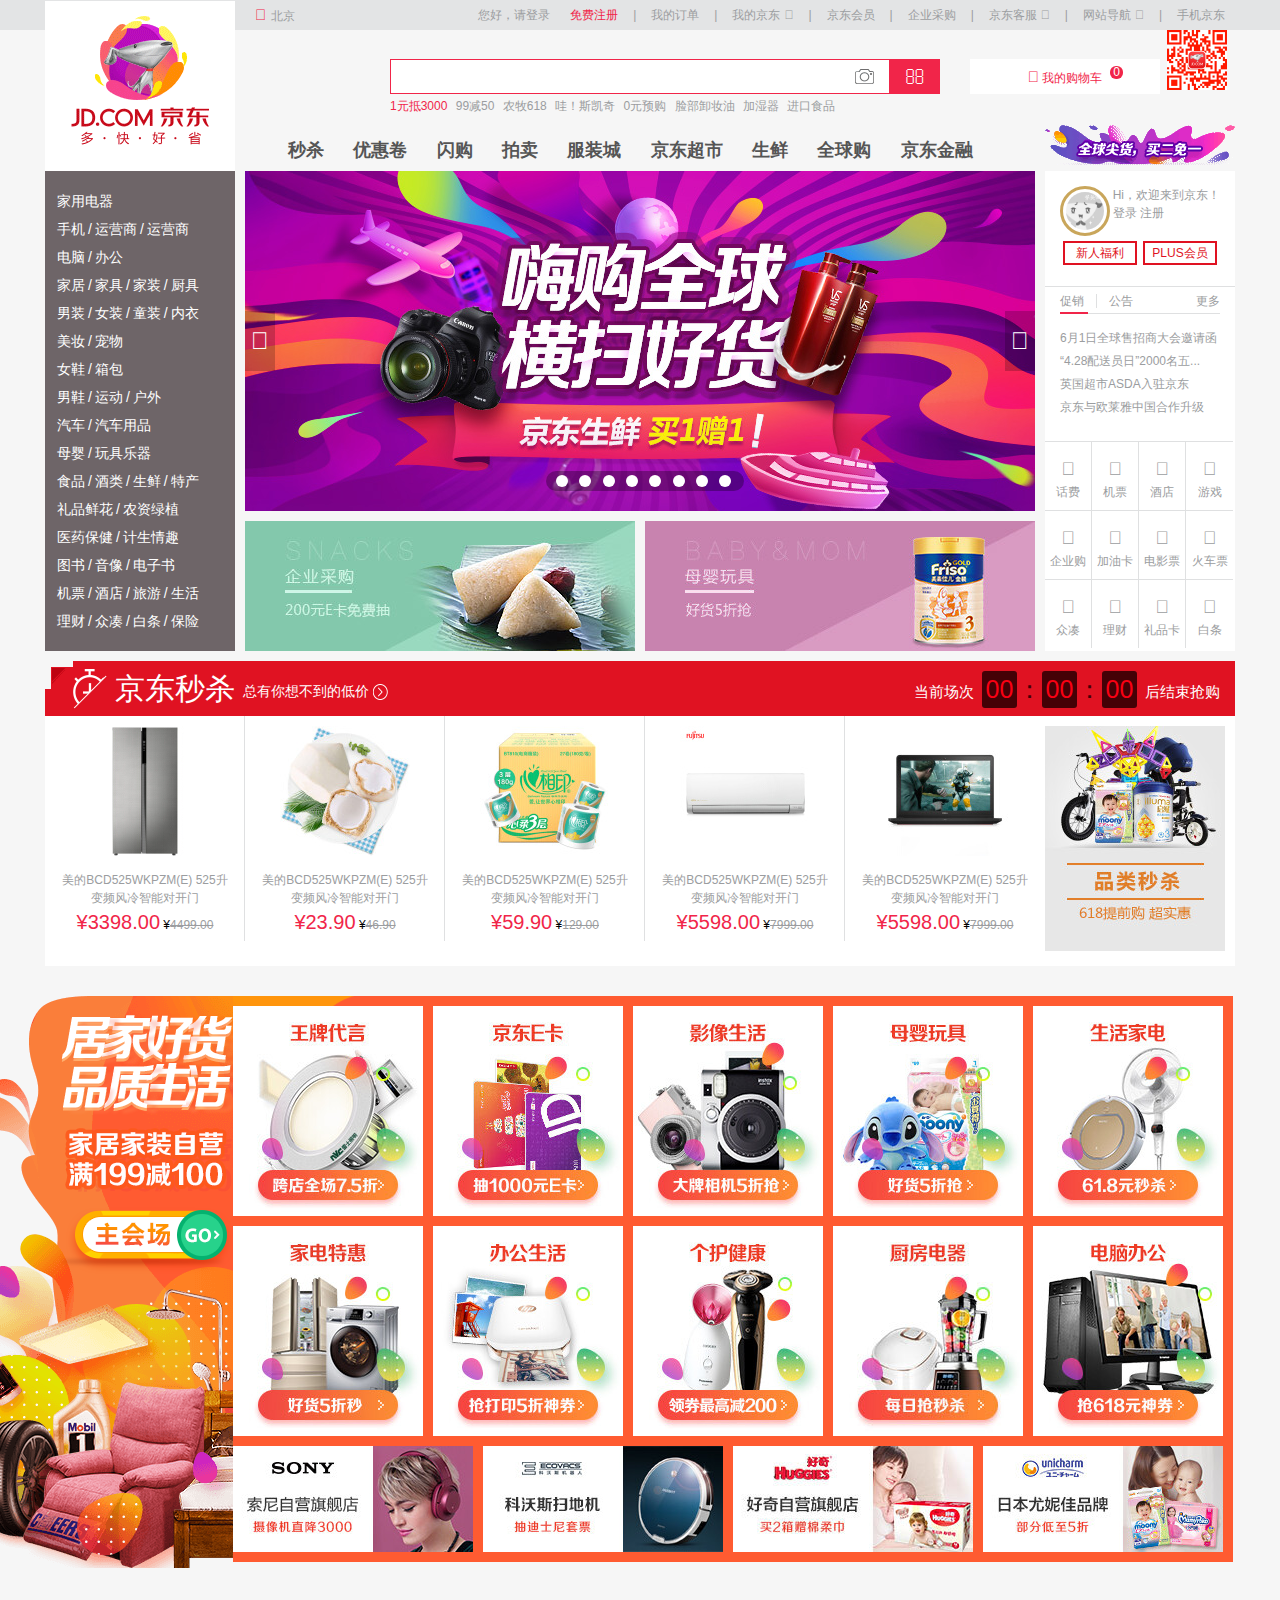
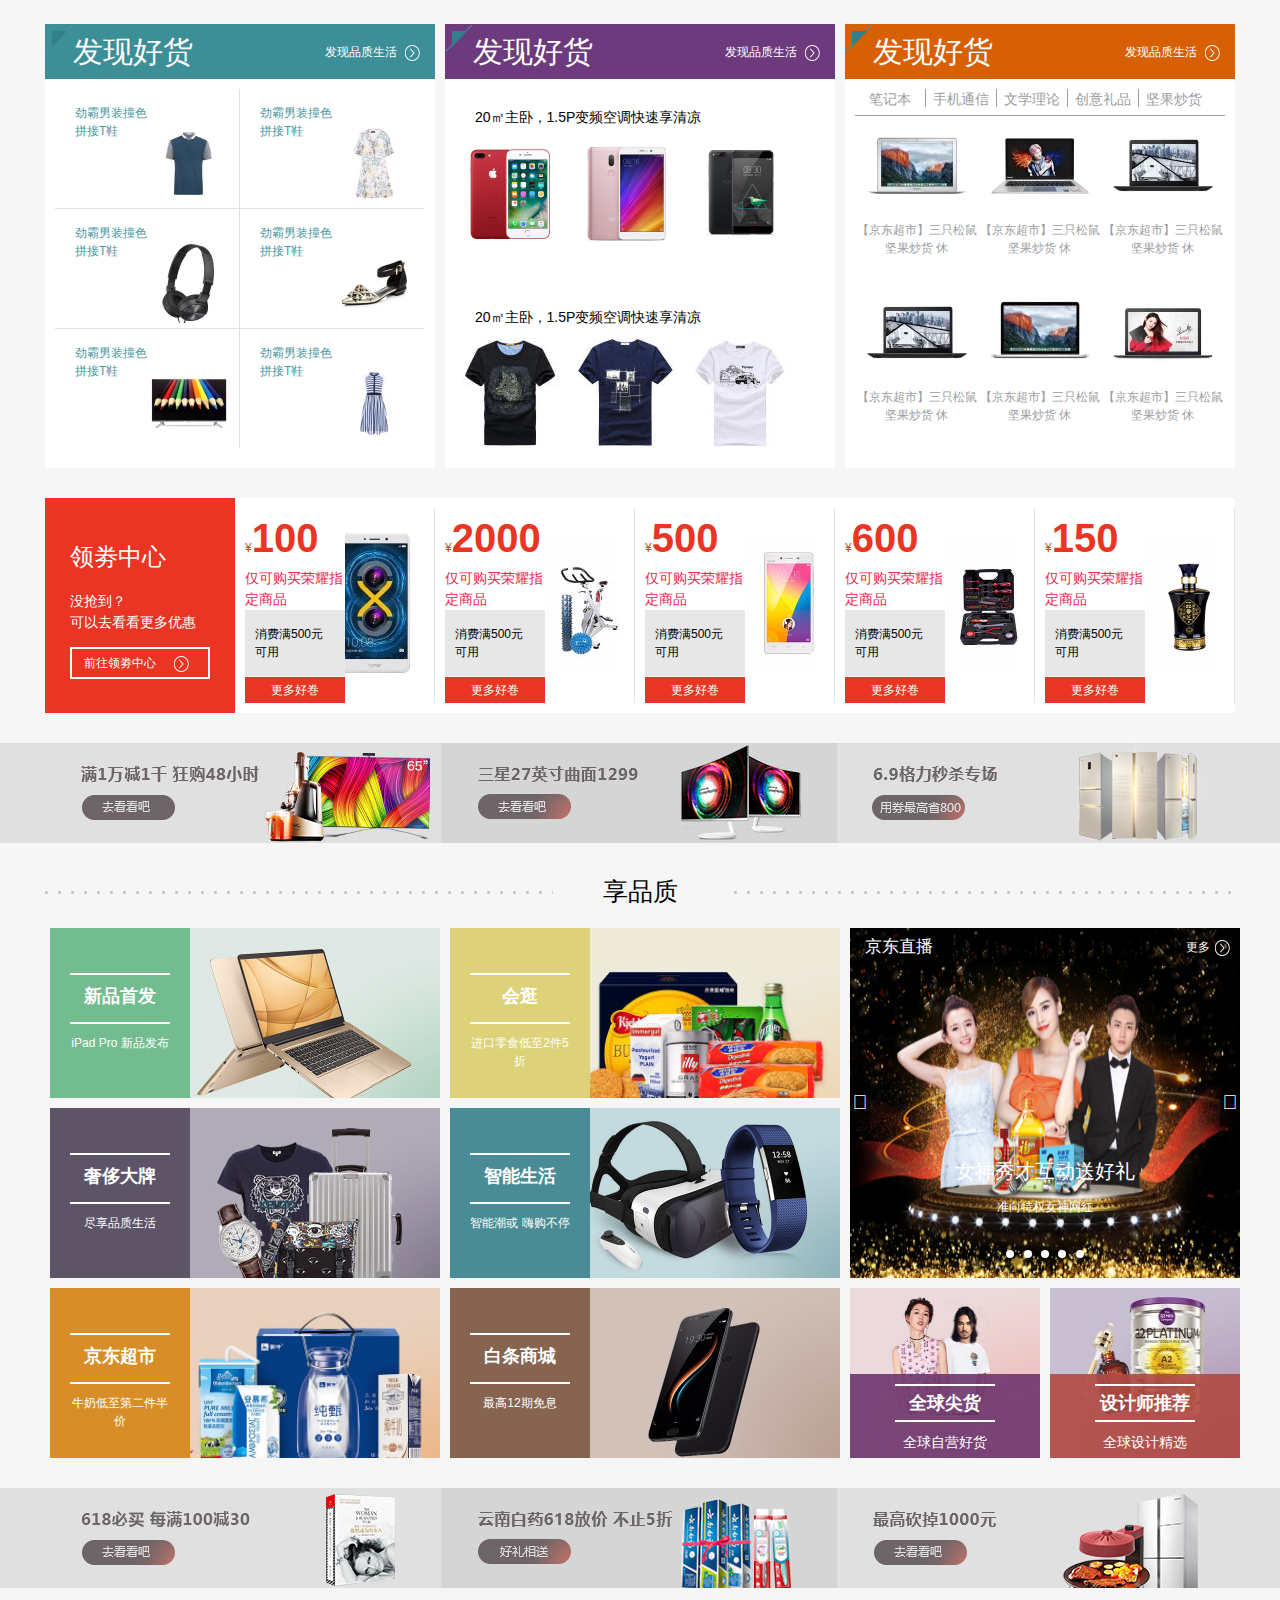
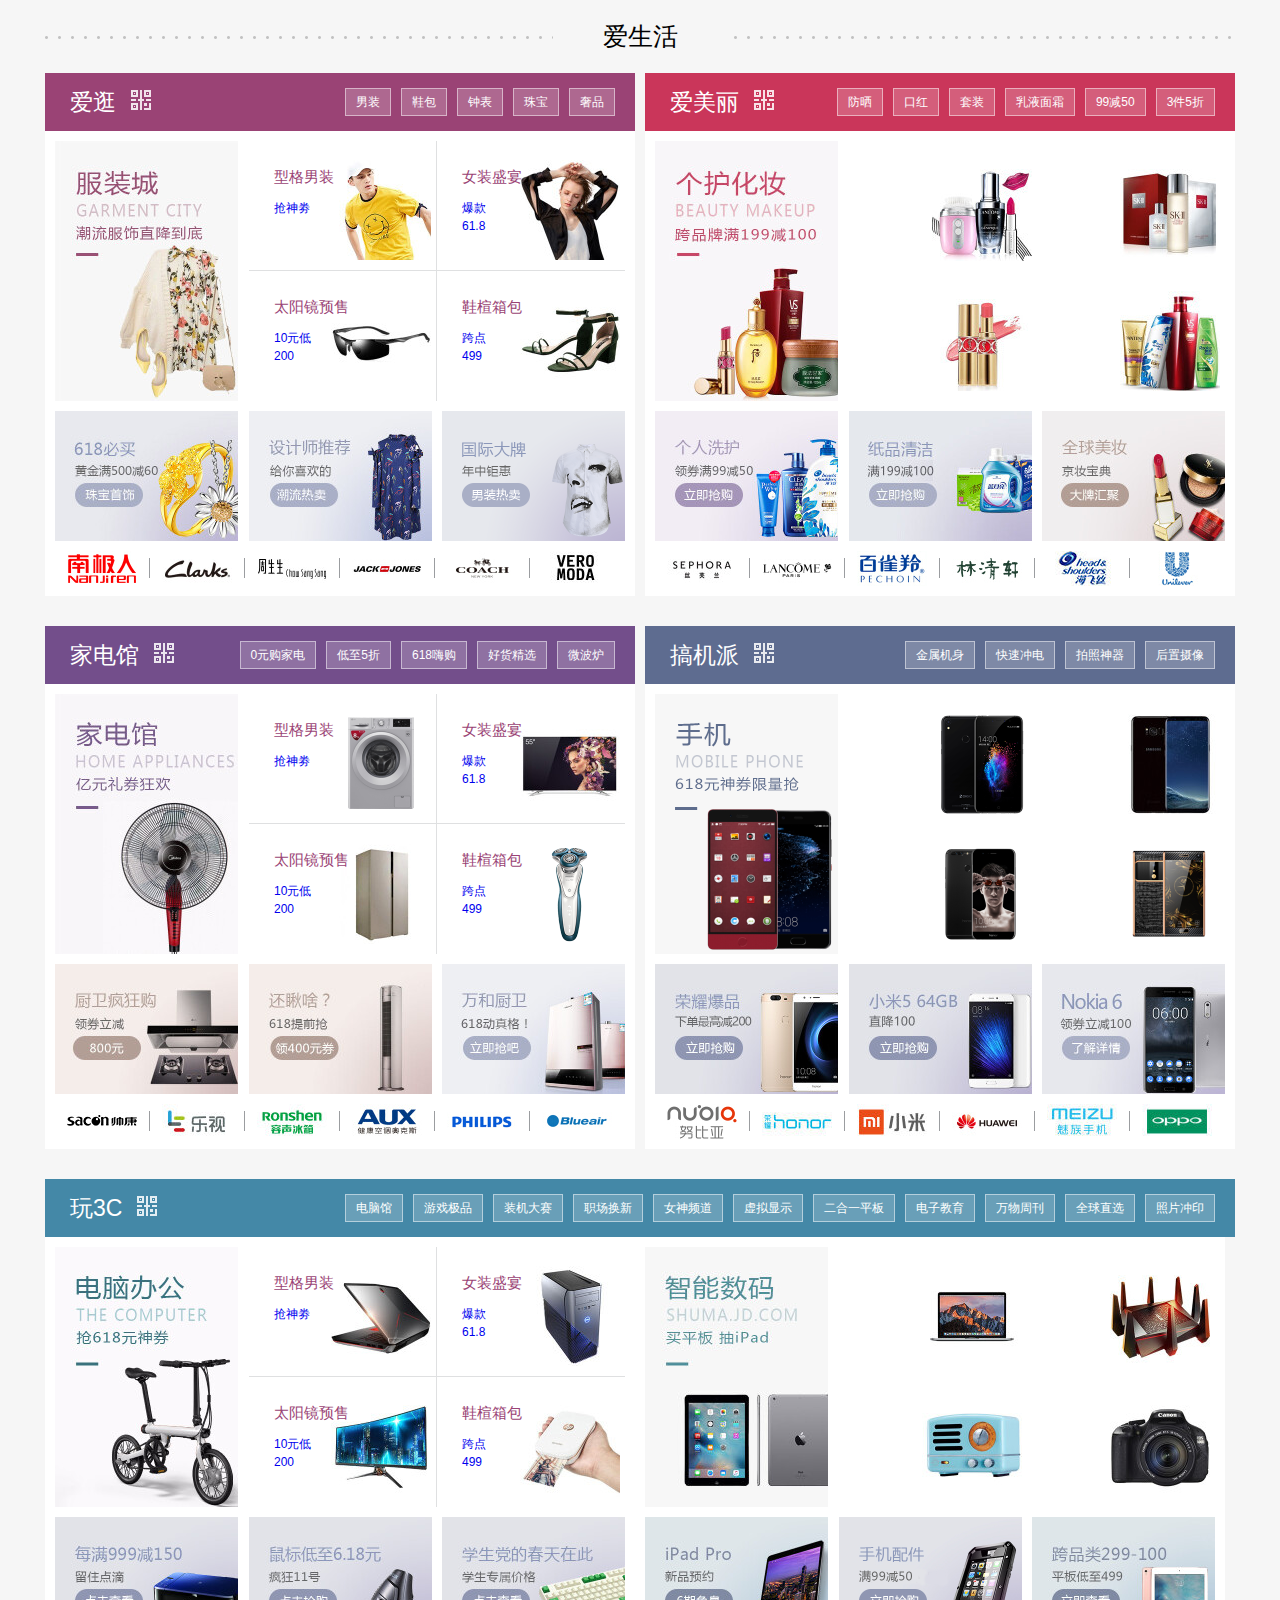
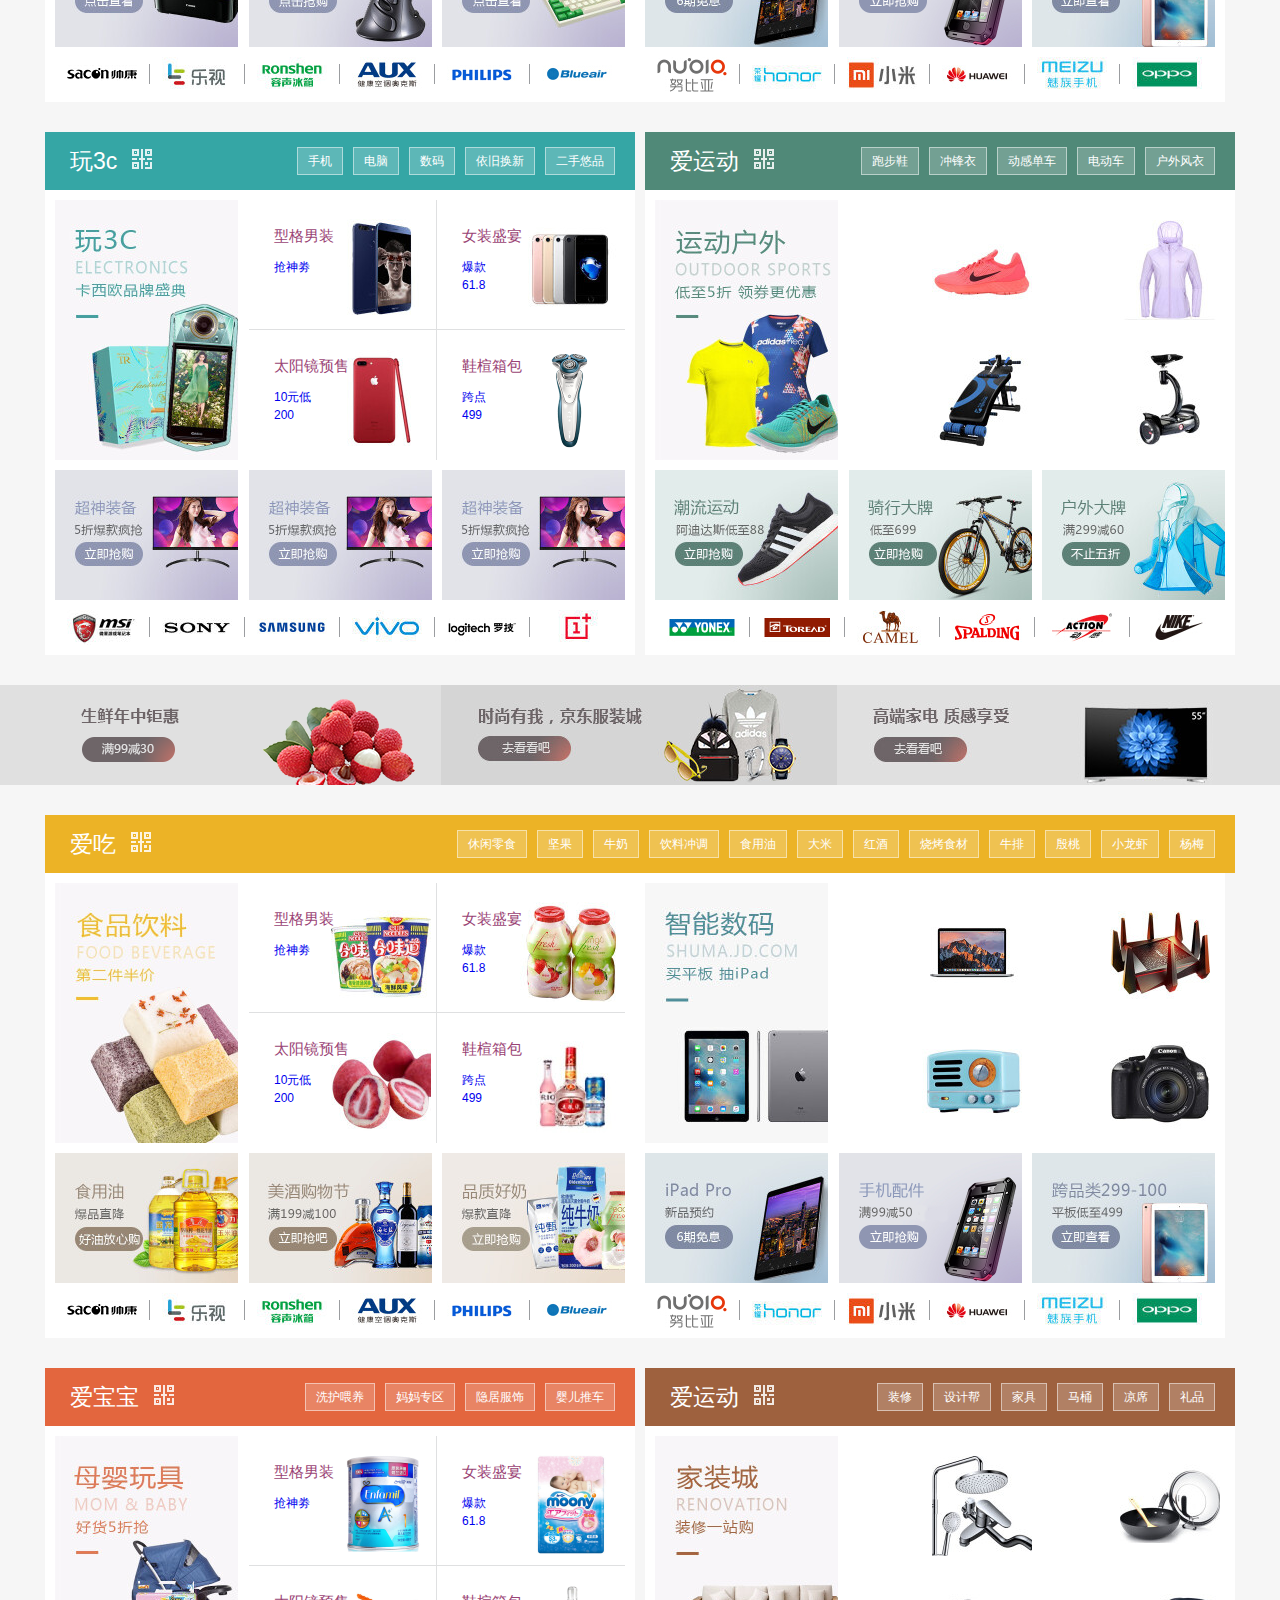
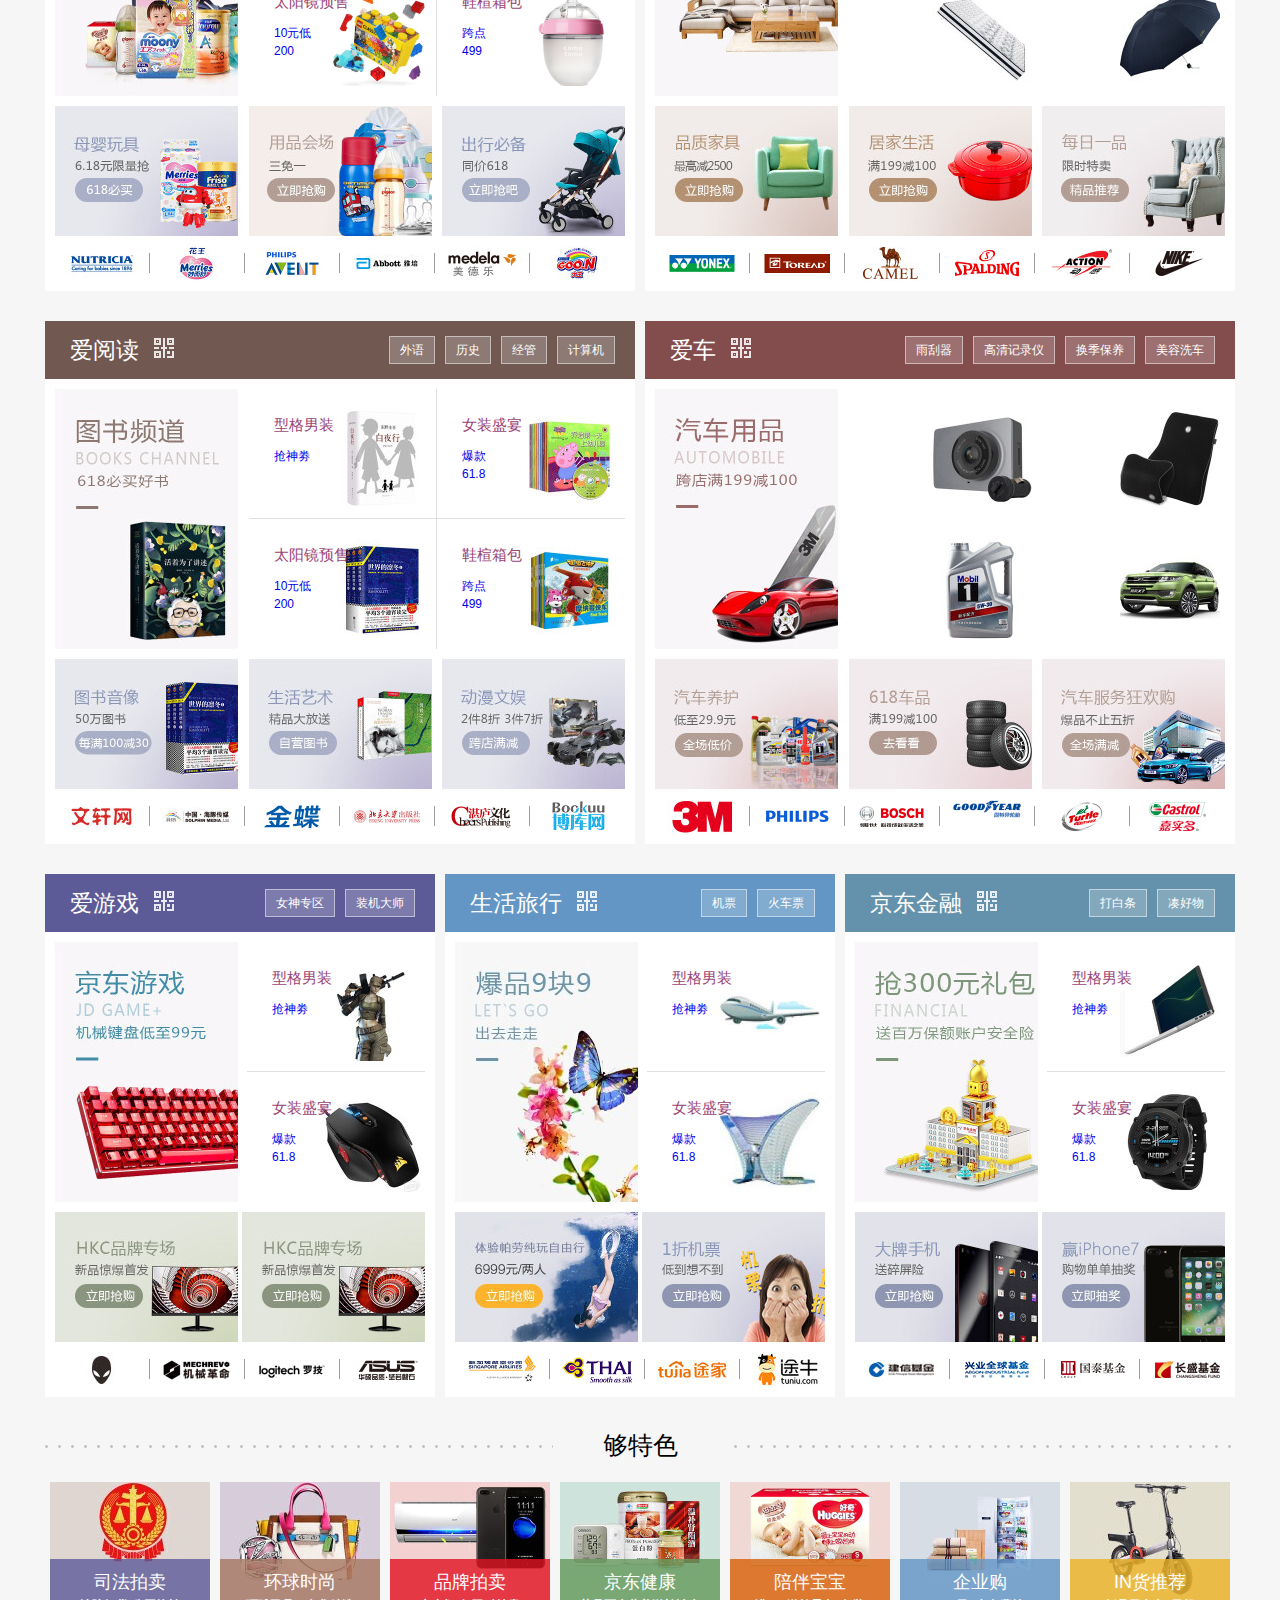
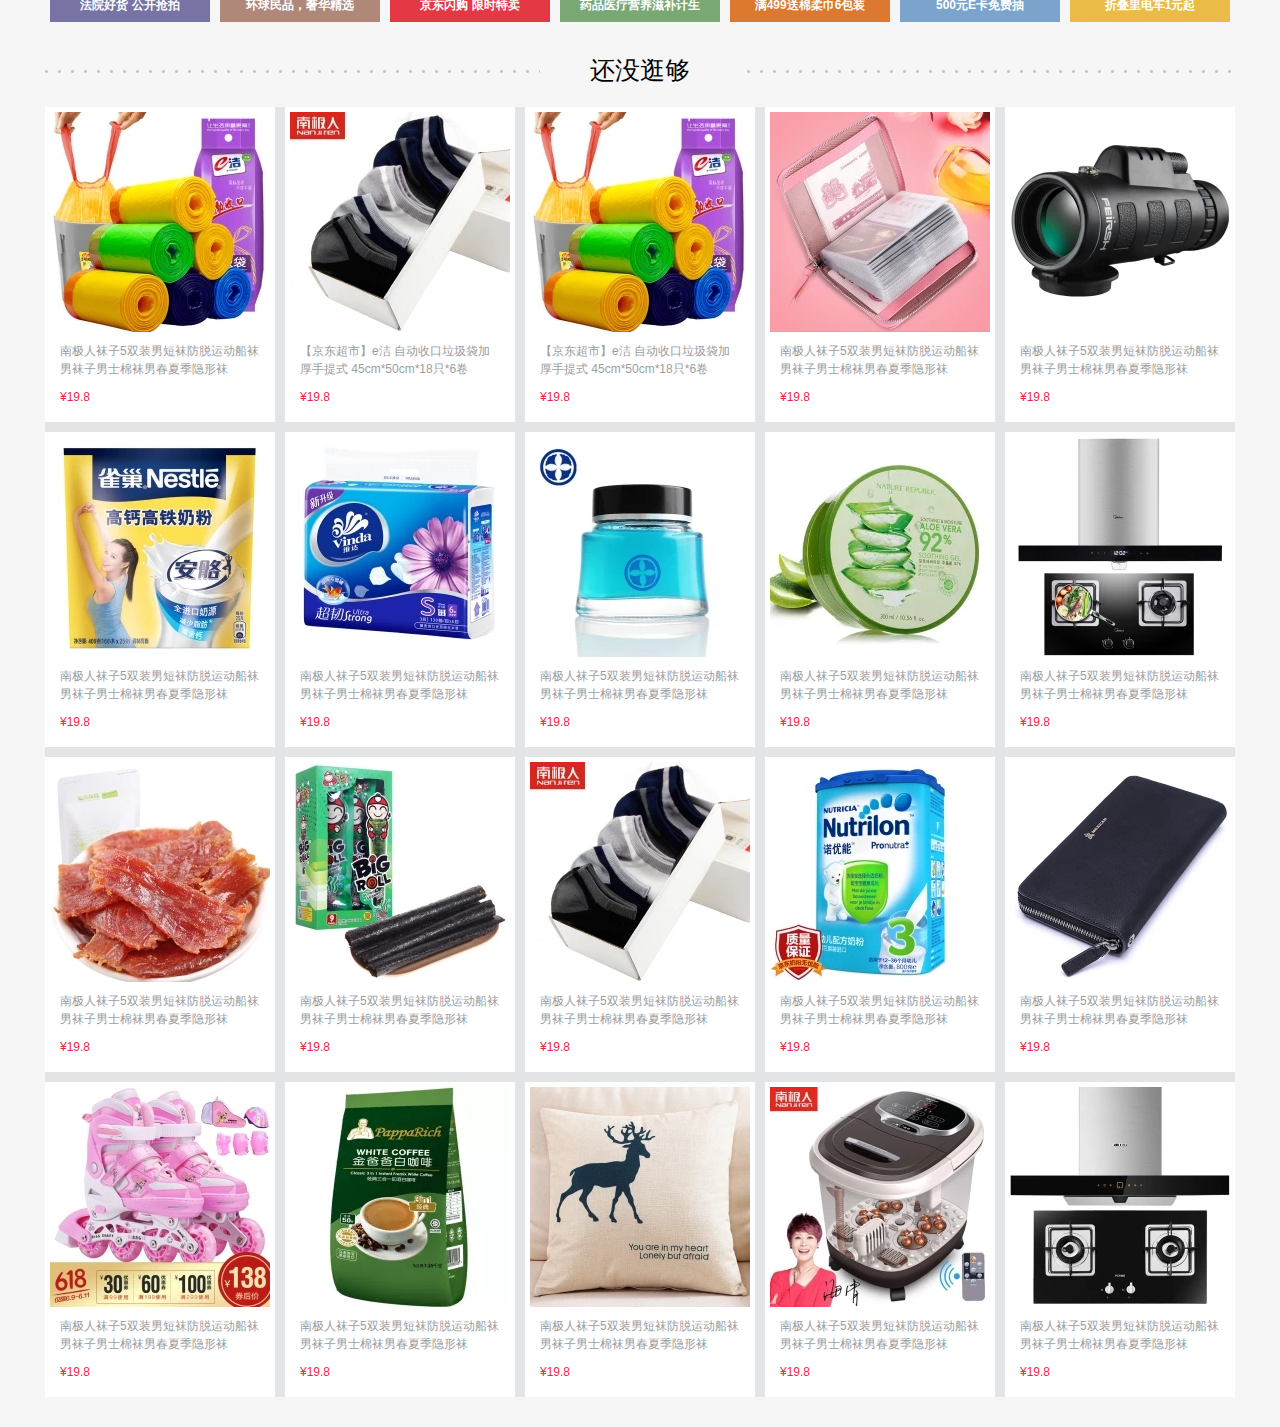
==== commit a3d59e33: "2017-6-9" ====
--- a/index.html
+++ b/index.html
@@ -766,15 +766,1258 @@
 	</div>
 	<div class="ash-main">
 		<div class="ash-left">
-			<div class="ash-left-title"></div>
-			<div class="ash-left-main"></div>
-		</div>
+			<div class="ash">
+				<div class="ash-title">
+					<div class="ash-title-left">
+						<h1>爱逛</h1>
+						<a href="#"><img src="./img/ash-ma.png" alt=""></a>
+					</div>
+					<div class="ash-title-right">
+						<a href="#" class="atr-item">男装</a>
+						<a href="#" class="atr-item">鞋包</a>
+						<a href="#" class="atr-item">钟表</a>
+						<a href="#" class="atr-item">珠宝</a>
+						<a href="#" class="atr-item">奢品</a>
+					</div>
+				</div>
+				<div class="ash-list-main">
+					<a href="#" class="ash-list-one"><img src="./img/ag-1.jpg" alt=""></a>
+
+					<div class="ash-item1-container">
+						<a href="#" class="b r ash-list-item1">
+							<p>型格男装</p>
+							<p>抢神劵</p>
+							<img src="./img/ag-2.jpg" alt="">
+						</a>
+						<a href="#" class="b ash-list-item1">
+							<p>女装盛宴</p>
+							<p>爆款61.8</p>
+							<img src="./img/ag-3.jpg" alt="">
+						</a>
+						<a href="#" class="r ash-list-item1">
+							<p>太阳镜预售</p>
+							<p>10元低200</p>
+							<img src="./img/ag-4.jpg" alt="">
+						</a>
+						<a href="#" class="ash-list-item1">
+							<p>鞋楦箱包</p>
+							<p>跨点499</p>
+							<img src="./img/ag-5.jpg" alt="">
+						</a>
+					</div>
+					
+					<a href="" class="ash-list-item2">
+						<img src="./img/ag-6.jpg" alt="">
+					</a>
+					<a href="" class="ash-list-item2">
+						<img src="./img/ag-7.jpg" alt="">
+					</a>
+					<a href="" class="ash-list-item2">
+						<img src="./img/ag-8.jpg" alt="">
+					</a>
+
+					<div href="#" class="ash-list-item3">
+						<a href="" class="item3-img"><img src="./img/ag-9.jpg" alt=""></a>
+						<a href="" class="item3-img"><img src="./img/ag-10.jpg" alt=""></a>
+						<a href="" class="item3-img"><img src="./img/ag-11.jpg" alt=""></a>
+						<a href="" class="item3-img"><img src="./img/ag-12.jpg" alt=""></a>
+						<a href="" class="item3-img"><img src="./img/ag-13.jpg" alt=""></a>
+						<a href="" class="item3-img"><img src="./img/ag-14.jpg" alt=""></a>
+						<a href="" class="item3-dir item3-dir-left"><i class="fa-angle-left"></i></a><a href="" class="item3-dir item3-dir-right"><i class="fa-angle-right"></i></a>
+					</div>
+				</div>
+			</div>
+		</div>
+
 		<div class="ash-right">
-			<div class="ash-right-title"></div>
-			<div class="ash-right-main"></div>
+			<div class="ash">
+				<div class="ash-title">
+					<div class="ash-title-left">
+						<h1>爱美丽</h1>
+						<a href="#"><img src="./img/ash-ma.png" alt=""></a>
+					</div>
+					<div class="ash-title-right">
+						<a href="#" class="atr-item">防晒</a>
+						<a href="#" class="atr-item">口红</a>
+						<a href="#" class="atr-item">套装</a>
+						<a href="#" class="atr-item">乳液面霜</a>
+						<a href="#" class="atr-item">99减50</a>
+						<a href="#" class="atr-item">3件5折</a>
+					</div>
+				</div>
+				<div class="ash-list-main">
+					<a href="#" class="ash-list-one"><img src="./img/aml-1.jpg" alt=""></a>
+
+					<div class="ash-item1-container">
+						<a href="#" class="ash-list-item1">
+							<p></p>
+							<p></p>
+							<img src="./img/aml-2.jpg" alt="">
+						</a>
+						<a href="#" class="ash-list-item1">
+							<p></p>
+							<p></p>
+							<img src="./img/aml-3.jpg" alt="">
+						</a>
+						<a href="#" class="ash-list-item1">
+							<p></p>
+							<p></p>
+							<img src="./img/aml-4.jpg" alt="">
+						</a>
+						<a href="#" class="ash-list-item1">
+							<p></p>
+							<p></p>
+							<img src="./img/aml-5.jpg" alt="">
+						</a>
+					</div>
+					
+					<a href="" class="ash-list-item2">
+						<img src="./img/aml-6.jpg" alt="">
+					</a>
+					<a href="" class="ash-list-item2">
+						<img src="./img/aml-7.jpg" alt="">
+					</a>
+					<a href="" class="ash-list-item2">
+						<img src="./img/aml-8.jpg" alt="">
+					</a>
+
+					<div href="#" class="ash-list-item3">
+						<a href="#" class="item3-img"><img src="./img/aml-9.jpg" alt=""></a>
+						<a href="#" class="item3-img"><img src="./img/aml-10.jpg" alt=""></a>
+						<a href="#" class="item3-img"><img src="./img/aml-11.jpg" alt=""></a>
+						<a href="#" class="item3-img"><img src="./img/aml-12.jpg" alt=""></a>
+						<a href="#" class="item3-img"><img src="./img/aml-13.jpg" alt=""></a>
+						<a href="#" class="item3-img"><img src="./img/aml-14.jpg" alt=""></a>
+
+						<a href="" class="item3-dir item3-dir-left"><i class="fa-angle-left"></i></a><a href="" class="item3-dir item3-dir-right"><i class="fa-angle-right"></i></a>
+					</div>
+				</div>
+			</div>
 		</div>
 	</div>
 	
+</div>
+
+<!-- 家电馆搞机派 -->
+<div id="ashjd">
+	<div class="ash-main">
+		<!-- 家电馆 -->
+		<div class="ash-left">
+			<div class="ash">
+				<div class="ash-title" style="background:#734E8B;">
+					<div class="ash-title-left">
+						<h1>家电馆</h1>
+						<a href="#"><img src="./img/ash-ma.png" alt=""></a>
+					</div>
+					<div class="ash-title-right">
+						<a href="#" class="atr-item">0元购家电</a>
+						<a href="#" class="atr-item">低至5折</a>
+						<a href="#" class="atr-item">618嗨购</a>
+						<a href="#" class="atr-item">好货精选</a>
+						<a href="#" class="atr-item">微波炉</a>
+					</div>
+				</div>
+				<div class="ash-list-main">
+					<a href="#" class="ash-list-one"><img src="./img/jdg-1.jpg" alt=""></a>
+
+					<div class="ash-item1-container">
+						<a href="#" class="b r ash-list-item1">
+							<p>型格男装</p>
+							<p>抢神劵</p>
+							<img src="./img/jdg-2.jpg" alt="">
+						</a>
+						<a href="#" class="b ash-list-item1">
+							<p>女装盛宴</p>
+							<p>爆款61.8</p>
+							<img src="./img/jdg-3.jpg" alt="">
+						</a>
+						<a href="#" class="r ash-list-item1">
+							<p>太阳镜预售</p>
+							<p>10元低200</p>
+							<img src="./img/jdg-4.jpg" alt="">
+						</a>
+						<a href="#" class="ash-list-item1">
+							<p>鞋楦箱包</p>
+							<p>跨点499</p>
+							<img src="./img/jdg-5.jpg" alt="">
+						</a>
+					</div>
+					
+					<a href="" class="ash-list-item2">
+						<img src="./img/jdg-6.jpg" alt="">
+					</a>
+					<a href="" class="ash-list-item2">
+						<img src="./img/jdg-7.jpg" alt="">
+					</a>
+					<a href="" class="ash-list-item2">
+						<img src="./img/jdg-8.jpg" alt="">
+					</a>
+
+					<div href="#" class="ash-list-item3">
+						<a href="" class="item3-img"><img src="./img/jdg-9.jpg" alt=""></a>
+						<a href="" class="item3-img"><img src="./img/jdg-10.jpg" alt=""></a>
+						<a href="" class="item3-img"><img src="./img/jdg-11.jpg" alt=""></a>
+						<a href="" class="item3-img"><img src="./img/jdg-12.jpg" alt=""></a>
+						<a href="" class="item3-img"><img src="./img/jdg-13.jpg" alt=""></a>
+						<a href="" class="item3-img"><img src="./img/jdg-14.jpg" alt=""></a>
+						<a href="" class="item3-dir item3-dir-left"><i class="fa-angle-left"></i></a><a href="" class="item3-dir item3-dir-right"><i class="fa-angle-right"></i></a>
+					</div>
+				</div>
+			</div>
+		</div>
+		<!-- 搞机派 -->
+		<div class="ash-right">
+			<div class="ash">
+				<div class="ash-title" style="background-color: #5E6C90;">
+					<div class="ash-title-left">
+						<h1>搞机派</h1>
+						<a href="#"><img src="./img/ash-ma.png" alt=""></a>
+					</div>
+					<div class="ash-title-right">
+						<a href="#" class="atr-item">金属机身</a>
+						<a href="#" class="atr-item">快速冲电</a>
+						<a href="#" class="atr-item">拍照神器</a>
+						<a href="#" class="atr-item">后置摄像</a>
+					</div>
+				</div>
+				<div class="ash-list-main">
+					<a href="#" class="ash-list-one"><img src="./img/gjp-1.jpg" alt=""></a>
+
+					<div class="ash-item1-container">
+						<a href="#" class="ash-list-item1">
+							<p></p>
+							<p></p>
+							<img src="./img/gjp-2.jpg" alt="">
+						</a>
+						<a href="#" class="ash-list-item1">
+							<p></p>
+							<p></p>
+							<img src="./img/gjp-3.jpg" alt="">
+						</a>
+						<a href="#" class="ash-list-item1">
+							<p></p>
+							<p></p>
+							<img src="./img/gjp-4.jpg" alt="">
+						</a>
+						<a href="#" class="ash-list-item1">
+							<p></p>
+							<p></p>
+							<img src="./img/gjp-5.jpg" alt="">
+						</a>
+					</div>
+					
+					<a href="" class="ash-list-item2">
+						<img src="./img/gjp-6.jpg" alt="">
+					</a>
+					<a href="" class="ash-list-item2">
+						<img src="./img/gjp-7.jpg" alt="">
+					</a>
+					<a href="" class="ash-list-item2">
+						<img src="./img/gjp-8.jpg" alt="">
+					</a>
+
+					<div href="#" class="ash-list-item3">
+						<a href="#" class="item3-img"><img src="./img/gjp-9.jpg" alt=""></a>
+						<a href="#" class="item3-img"><img src="./img/gjp-10.jpg" alt=""></a>
+						<a href="#" class="item3-img"><img src="./img/gjp-11.jpg" alt=""></a>
+						<a href="#" class="item3-img"><img src="./img/gjp-12.jpg" alt=""></a>
+						<a href="#" class="item3-img"><img src="./img/gjp-13.jpg" alt=""></a>
+						<a href="#" class="item3-img"><img src="./img/gjp-14.jpg" alt=""></a>
+
+						<a href="" class="item3-dir item3-dir-left"><i class="fa-angle-left"></i></a><a href="" class="item3-dir item3-dir-right"><i class="fa-angle-right"></i></a>
+					</div>
+				</div>
+			</div>
+		</div>
+	</div>
+</div>
+
+<!-- 电脑数码 -->
+
+<div id="ash-dnsm">
+	<div class="ash-dnsm-main">
+
+		<div class="ash-title" style="background:#4488A7;">
+			<div class="ash-title-left">
+				<h1>玩3C</h1>
+				<a href="#"><img src="./img/ash-ma.png" alt=""></a>
+			</div>
+			<div class="ash-title-right">
+				<a href="#" class="atr-item">电脑馆</a>
+				<a href="#" class="atr-item">游戏极品</a>
+				<a href="#" class="atr-item">装机大赛</a>
+				<a href="#" class="atr-item">职场换新</a>
+				<a href="#" class="atr-item">女神频道</a>
+				<a href="#" class="atr-item">虚拟显示</a>
+				<a href="#" class="atr-item">二合一平板</a>
+				<a href="#" class="atr-item">电子教育</a>
+				<a href="#" class="atr-item">万物周刊</a>
+				<a href="#" class="atr-item">全球直选</a>
+				<a href="#" class="atr-item">照片冲印</a>
+			</div>
+		</div>
+		
+		<!-- <div class="ash-left"> -->
+			<!-- <div class="ash"> -->
+				
+				<div class="ash-list-main">
+					<a href="#" class="ash-list-one"><img src="./img/dnbg-1.jpg" alt=""></a>
+
+					<div class="ash-item1-container">
+						<a href="#" class="b r ash-list-item1">
+							<p>型格男装</p>
+							<p>抢神劵</p>
+							<img src="./img/dnbg-2.jpg" alt="">
+						</a>
+						<a href="#" class="b ash-list-item1">
+							<p>女装盛宴</p>
+							<p>爆款61.8</p>
+							<img src="./img/dnbg-3.jpg" alt="">
+						</a>
+						<a href="#" class="r ash-list-item1">
+							<p>太阳镜预售</p>
+							<p>10元低200</p>
+							<img src="./img/dnbg-4.jpg" alt="">
+						</a>
+						<a href="#" class="ash-list-item1">
+							<p>鞋楦箱包</p>
+							<p>跨点499</p>
+							<img src="./img/dnbg-5.jpg" alt="">
+						</a>
+					</div>
+					
+					<a href="" class="ash-list-item2">
+						<img src="./img/dnbg-6.jpg" alt="">
+					</a>
+					<a href="" class="ash-list-item2">
+						<img src="./img/dnbg-7.jpg" alt="">
+					</a>
+					<a href="" class="ash-list-item2">
+						<img src="./img/dnbg-8.jpg" alt="">
+					</a>
+
+					<div href="#" class="ash-list-item3">
+						<a href="" class="item3-img"><img src="./img/jdg-9.jpg" alt=""></a>
+						<a href="" class="item3-img"><img src="./img/jdg-10.jpg" alt=""></a>
+						<a href="" class="item3-img"><img src="./img/jdg-11.jpg" alt=""></a>
+						<a href="" class="item3-img"><img src="./img/jdg-12.jpg" alt=""></a>
+						<a href="" class="item3-img"><img src="./img/jdg-13.jpg" alt=""></a>
+						<a href="" class="item3-img"><img src="./img/jdg-14.jpg" alt=""></a>
+						<a href="" class="item3-dir item3-dir-left"><i class="fa-angle-left"></i></a><a href="" class="item3-dir item3-dir-right"><i class="fa-angle-right"></i></a>
+					</div>
+				</div>
+			<!-- </div> -->
+		<!-- </div> -->
+		
+		<!-- <div class="ash-right"> -->
+			<!-- <div class="ash"> -->
+				
+				<div class="ash-list-main">
+					<a href="#" class="ash-list-one"><img src="./img/znsm-1.jpg" alt=""></a>
+
+					<div class="ash-item1-container">
+						<a href="#" class="ash-list-item1">
+							<p></p>
+							<p></p>
+							<img src="./img/znsm-2.jpg" alt="">
+						</a>
+						<a href="#" class="ash-list-item1">
+							<p></p>
+							<p></p>
+							<img src="./img/znsm-3.jpg" alt="">
+						</a>
+						<a href="#" class="ash-list-item1">
+							<p></p>
+							<p></p>
+							<img src="./img/znsm-4.jpg" alt="">
+						</a>
+						<a href="#" class="ash-list-item1">
+							<p></p>
+							<p></p>
+							<img src="./img/znsm-5.jpg" alt="">
+						</a>
+					</div>
+					
+					<a href="" class="ash-list-item2">
+						<img src="./img/znsm-6.jpg" alt="">
+					</a>
+					<a href="" class="ash-list-item2">
+						<img src="./img/znsm-7.jpg" alt="">
+					</a>
+					<a href="" class="ash-list-item2">
+						<img src="./img/znsm-8.jpg" alt="">
+					</a>
+
+					<div href="#" class="ash-list-item3">
+						<a href="#" class="item3-img"><img src="./img/gjp-9.jpg" alt=""></a>
+						<a href="#" class="item3-img"><img src="./img/gjp-10.jpg" alt=""></a>
+						<a href="#" class="item3-img"><img src="./img/gjp-11.jpg" alt=""></a>
+						<a href="#" class="item3-img"><img src="./img/gjp-12.jpg" alt=""></a>
+						<a href="#" class="item3-img"><img src="./img/gjp-13.jpg" alt=""></a>
+						<a href="#" class="item3-img"><img src="./img/gjp-14.jpg" alt=""></a>
+
+						<a href="" class="item3-dir item3-dir-left"><i class="fa-angle-left"></i></a><a href="" class="item3-dir item3-dir-right"><i class="fa-angle-right"></i></a>
+					</div>
+				</div>
+			<!-- </div> -->
+		<!-- </div> -->
+	</div>
+</div>
+
+<!-- 玩3c 爱运动 -->
+<div id="ashw3c">
+	<div class="ash-main">
+		<!-- 玩3c -->
+		<div class="ash-left">
+			<div class="ash">
+				<div class="ash-title" style="background:#35A6A5;">
+					<div class="ash-title-left">
+						<h1>玩3c</h1>
+						<a href="#"><img src="./img/ash-ma.png" alt=""></a>
+					</div>
+					<div class="ash-title-right">
+						<a href="#" class="atr-item">手机</a>
+						<a href="#" class="atr-item">电脑</a>
+						<a href="#" class="atr-item">数码</a>
+						<a href="#" class="atr-item">依旧换新</a>
+						<a href="#" class="atr-item">二手悠品</a>
+					</div>
+				</div>
+				<div class="ash-list-main">
+					<a href="#" class="ash-list-one"><img src="./img/w3c-1.jpg" alt=""></a>
+
+					<div class="ash-item1-container">
+						<a href="#" class="b r ash-list-item1">
+							<p>型格男装</p>
+							<p>抢神劵</p>
+							<img src="./img/w3c-2.jpg" alt="">
+						</a>
+						<a href="#" class="b ash-list-item1">
+							<p>女装盛宴</p>
+							<p>爆款61.8</p>
+							<img src="./img/w3c-3.jpg" alt="">
+						</a>
+						<a href="#" class="r ash-list-item1">
+							<p>太阳镜预售</p>
+							<p>10元低200</p>
+							<img src="./img/w3c-4.jpg" alt="">
+						</a>
+						<a href="#" class="ash-list-item1">
+							<p>鞋楦箱包</p>
+							<p>跨点499</p>
+							<img src="./img/jdg-5.jpg" alt="">
+						</a>
+					</div>
+					
+					<a href="" class="ash-list-item2">
+						<img src="./img/w3c-6.jpg" alt="">
+					</a>
+					<a href="" class="ash-list-item2">
+						<img src="./img/w3c-7.jpg" alt="">
+					</a>
+					<a href="" class="ash-list-item2">
+						<img src="./img/w3c-8.jpg" alt="">
+					</a>
+
+					<div href="#" class="ash-list-item3">
+						<a href="" class="item3-img"><img src="./img/w3c-9.jpg" alt=""></a>
+						<a href="" class="item3-img"><img src="./img/w3c-10.jpg" alt=""></a>
+						<a href="" class="item3-img"><img src="./img/w3c-11.jpg" alt=""></a>
+						<a href="" class="item3-img"><img src="./img/w3c-12.jpg" alt=""></a>
+						<a href="" class="item3-img"><img src="./img/w3c-13.jpg" alt=""></a>
+						<a href="" class="item3-img"><img src="./img/w3c-14.jpg" alt=""></a>
+						<a href="" class="item3-dir item3-dir-left"><i class="fa-angle-left"></i></a><a href="" class="item3-dir item3-dir-right"><i class="fa-angle-right"></i></a>
+					</div>
+				</div>
+			</div>
+		</div>
+		<!-- 爱运动 -->
+		<div class="ash-right">
+			<div class="ash">
+				<div class="ash-title" style="background-color: #508978;">
+					<div class="ash-title-left">
+						<h1>爱运动</h1>
+						<a href="#"><img src="./img/ash-ma.png" alt=""></a>
+					</div>
+					<div class="ash-title-right">
+						<a href="#" class="atr-item">跑步鞋</a>
+						<a href="#" class="atr-item">冲锋衣</a>
+						<a href="#" class="atr-item">动感单车</a>
+						<a href="#" class="atr-item">电动车</a>
+						<a href="#" class="atr-item">户外风衣</a>
+					</div>
+				</div>
+				<div class="ash-list-main">
+					<a href="#" class="ash-list-one"><img src="./img/ayd-1.jpg" alt=""></a>
+
+					<div class="ash-item1-container">
+						<a href="#" class="ash-list-item1">
+							<p></p>
+							<p></p>
+							<img src="./img/ayd-2.jpg" alt="">
+						</a>
+						<a href="#" class="ash-list-item1">
+							<p></p>
+							<p></p>
+							<img src="./img/ayd-3.jpg" alt="">
+						</a>
+						<a href="#" class="ash-list-item1">
+							<p></p>
+							<p></p>
+							<img src="./img/ayd-4.jpg" alt="">
+						</a>
+						<a href="#" class="ash-list-item1">
+							<p></p>
+							<p></p>
+							<img src="./img/ayd-5.jpg" alt="">
+						</a>
+					</div>
+					
+					<a href="" class="ash-list-item2">
+						<img src="./img/ayd-6.jpg" alt="">
+					</a>
+					<a href="" class="ash-list-item2">
+						<img src="./img/ayd-7.jpg" alt="">
+					</a>
+					<a href="" class="ash-list-item2">
+						<img src="./img/ayd-8.jpg" alt="">
+					</a>
+
+					<div href="#" class="ash-list-item3">
+						<a href="#" class="item3-img"><img src="./img/ayd-9.jpg" alt=""></a>
+						<a href="#" class="item3-img"><img src="./img/ayd-10.jpg" alt=""></a>
+						<a href="#" class="item3-img"><img src="./img/ayd-11.jpg" alt=""></a>
+						<a href="#" class="item3-img"><img src="./img/ayd-12.jpg" alt=""></a>
+						<a href="#" class="item3-img"><img src="./img/ayd-13.jpg" alt=""></a>
+						<a href="#" class="item3-img"><img src="./img/ayd-14.jpg" alt=""></a>
+
+						<a href="" class="item3-dir item3-dir-left"><i class="fa-angle-left"></i></a><a href="" class="item3-dir item3-dir-right"><i class="fa-angle-right"></i></a>
+					</div>
+				</div>
+			</div>
+		</div>
+	</div>
+</div>
+
+<!-- 去看看吧3 -->
+<div id="qkkb3">
+	<div class="qkkb3-main">
+		<a href="#"><img src="./img/qkkb3-1.png" alt="" class="qkkb-list-img"></a>
+		<a href="#"><img src="./img/qkkb3-2.jpg" alt="" class="qkkb-list-img"></a>
+		<a href="#"><img src="./img/qkkb3-3.png" alt="" class="qkkb-list-img"></a>
+	</div>
+</div>
+
+<!-- 爱吃 -->
+<div id="ash-ac">
+	<div class="ash-dnsm-main">
+
+		<div class="ash-title" style="background:#ECB326;">
+			<div class="ash-title-left">
+				<h1>爱吃</h1>
+				<a href="#"><img src="./img/ash-ma.png" alt=""></a>
+			</div>
+			<div class="ash-title-right">
+				<a href="#" class="atr-item">休闲零食</a>
+				<a href="#" class="atr-item">坚果</a>
+				<a href="#" class="atr-item">牛奶</a>
+				<a href="#" class="atr-item">饮料冲调</a>
+				<a href="#" class="atr-item">食用油</a>
+				<a href="#" class="atr-item">大米</a>
+				<a href="#" class="atr-item">红酒</a>
+				<a href="#" class="atr-item">烧烤食材</a>
+				<a href="#" class="atr-item">牛排</a>
+				<a href="#" class="atr-item">殷桃</a>
+				<a href="#" class="atr-item">小龙虾</a>
+				<a href="#" class="atr-item">杨梅</a>
+			</div>
+		</div>
+		
+		<!-- <div class="ash-left"> -->
+			<!-- <div class="ash"> -->
+				
+				<div class="ash-list-main">
+					<a href="#" class="ash-list-one"><img src="./img/spyl-1.jpg" alt=""></a>
+
+					<div class="ash-item1-container">
+						<a href="#" class="b r ash-list-item1">
+							<p>型格男装</p>
+							<p>抢神劵</p>
+							<img src="./img/spyl-2.jpg" alt="">
+						</a>
+						<a href="#" class="b ash-list-item1">
+							<p>女装盛宴</p>
+							<p>爆款61.8</p>
+							<img src="./img/spyl-3.jpg" alt="">
+						</a>
+						<a href="#" class="r ash-list-item1">
+							<p>太阳镜预售</p>
+							<p>10元低200</p>
+							<img src="./img/spyl-4.jpg" alt="">
+						</a>
+						<a href="#" class="ash-list-item1">
+							<p>鞋楦箱包</p>
+							<p>跨点499</p>
+							<img src="./img/spyl-5.jpg" alt="">
+						</a>
+					</div>
+					
+					<a href="" class="ash-list-item2">
+						<img src="./img/spyl-6.jpg" alt="">
+					</a>
+					<a href="" class="ash-list-item2">
+						<img src="./img/spyl-7.jpg" alt="">
+					</a>
+					<a href="" class="ash-list-item2">
+						<img src="./img/spyl-8.jpg" alt="">
+					</a>
+
+					<div href="#" class="ash-list-item3">
+						<a href="" class="item3-img"><img src="./img/jdg-9.jpg" alt=""></a>
+						<a href="" class="item3-img"><img src="./img/jdg-10.jpg" alt=""></a>
+						<a href="" class="item3-img"><img src="./img/jdg-11.jpg" alt=""></a>
+						<a href="" class="item3-img"><img src="./img/jdg-12.jpg" alt=""></a>
+						<a href="" class="item3-img"><img src="./img/jdg-13.jpg" alt=""></a>
+						<a href="" class="item3-img"><img src="./img/jdg-14.jpg" alt=""></a>
+						<a href="" class="item3-dir item3-dir-left"><i class="fa-angle-left"></i></a><a href="" class="item3-dir item3-dir-right"><i class="fa-angle-right"></i></a>
+					</div>
+				</div>
+			<!-- </div> -->
+		<!-- </div> -->
+		
+		<!-- <div class="ash-right"> -->
+			<!-- <div class="ash"> -->
+				
+				<div class="ash-list-main">
+					<a href="#" class="ash-list-one"><img src="./img/znsm-1.jpg" alt=""></a>
+
+					<div class="ash-item1-container">
+						<a href="#" class="ash-list-item1">
+							<p></p>
+							<p></p>
+							<img src="./img/znsm-2.jpg" alt="">
+						</a>
+						<a href="#" class="ash-list-item1">
+							<p></p>
+							<p></p>
+							<img src="./img/znsm-3.jpg" alt="">
+						</a>
+						<a href="#" class="ash-list-item1">
+							<p></p>
+							<p></p>
+							<img src="./img/znsm-4.jpg" alt="">
+						</a>
+						<a href="#" class="ash-list-item1">
+							<p></p>
+							<p></p>
+							<img src="./img/znsm-5.jpg" alt="">
+						</a>
+					</div>
+					
+					<a href="" class="ash-list-item2">
+						<img src="./img/znsm-6.jpg" alt="">
+					</a>
+					<a href="" class="ash-list-item2">
+						<img src="./img/znsm-7.jpg" alt="">
+					</a>
+					<a href="" class="ash-list-item2">
+						<img src="./img/znsm-8.jpg" alt="">
+					</a>
+
+					<div href="#" class="ash-list-item3">
+						<a href="#" class="item3-img"><img src="./img/gjp-9.jpg" alt=""></a>
+						<a href="#" class="item3-img"><img src="./img/gjp-10.jpg" alt=""></a>
+						<a href="#" class="item3-img"><img src="./img/gjp-11.jpg" alt=""></a>
+						<a href="#" class="item3-img"><img src="./img/gjp-12.jpg" alt=""></a>
+						<a href="#" class="item3-img"><img src="./img/gjp-13.jpg" alt=""></a>
+						<a href="#" class="item3-img"><img src="./img/gjp-14.jpg" alt=""></a>
+
+						<a href="" class="item3-dir item3-dir-left"><i class="fa-angle-left"></i></a><a href="" class="item3-dir item3-dir-right"><i class="fa-angle-right"></i></a>
+					</div>
+				</div>
+			<!-- </div> -->
+		<!-- </div> -->
+	</div>
+</div>
+
+<!-- 爱宝宝 爱家 -->
+<div id="ash-abb">
+	<div class="ash-main">
+		<!-- 爱宝宝 -->
+		<div class="ash-left">
+			<div class="ash">
+				<div class="ash-title" style="background:#E3663E;">
+					<div class="ash-title-left">
+						<h1>爱宝宝</h1>
+						<a href="#"><img src="./img/ash-ma.png" alt=""></a>
+					</div>
+					<div class="ash-title-right">
+						<a href="#" class="atr-item">洗护喂养</a>
+						<a href="#" class="atr-item">妈妈专区</a>
+						<a href="#" class="atr-item">隐居服饰</a>
+						<a href="#" class="atr-item">婴儿推车</a>
+					</div>
+				</div>
+				<div class="ash-list-main">
+					<a href="#" class="ash-list-one"><img src="./img/abb-1.jpg" alt=""></a>
+
+					<div class="ash-item1-container">
+						<a href="#" class="b r ash-list-item1">
+							<p>型格男装</p>
+							<p>抢神劵</p>
+							<img src="./img/abb-2.jpg" alt="">
+						</a>
+						<a href="#" class="b ash-list-item1">
+							<p>女装盛宴</p>
+							<p>爆款61.8</p>
+							<img src="./img/abb-3.jpg" alt="">
+						</a>
+						<a href="#" class="r ash-list-item1">
+							<p>太阳镜预售</p>
+							<p>10元低200</p>
+							<img src="./img/abb-4.jpg" alt="">
+						</a>
+						<a href="#" class="ash-list-item1">
+							<p>鞋楦箱包</p>
+							<p>跨点499</p>
+							<img src="./img/abb-5.jpg" alt="">
+						</a>
+					</div>
+					
+					<a href="" class="ash-list-item2">
+						<img src="./img/abb-6.jpg" alt="">
+					</a>
+					<a href="" class="ash-list-item2">
+						<img src="./img/abb-7.jpg" alt="">
+					</a>
+					<a href="" class="ash-list-item2">
+						<img src="./img/abb-8.jpg" alt="">
+					</a>
+
+					<div href="#" class="ash-list-item3">
+						<a href="" class="item3-img"><img src="./img/abb-9.jpg" alt=""></a>
+						<a href="" class="item3-img"><img src="./img/abb-10.jpg" alt=""></a>
+						<a href="" class="item3-img"><img src="./img/abb-11.jpg" alt=""></a>
+						<a href="" class="item3-img"><img src="./img/abb-12.jpg" alt=""></a>
+						<a href="" class="item3-img"><img src="./img/abb-13.jpg" alt=""></a>
+						<a href="" class="item3-img"><img src="./img/abb-14.jpg" alt=""></a>
+						<a href="" class="item3-dir item3-dir-left"><i class="fa-angle-left"></i></a><a href="" class="item3-dir item3-dir-right"><i class="fa-angle-right"></i></a>
+					</div>
+				</div>
+			</div>
+		</div>
+		<!-- 爱家 -->
+		<div class="ash-right">
+			<div class="ash">
+				<div class="ash-title" style="background-color: #9E613E;">
+					<div class="ash-title-left">
+						<h1>爱运动</h1>
+						<a href="#"><img src="./img/ash-ma.png" alt=""></a>
+					</div>
+					<div class="ash-title-right">
+						<a href="#" class="atr-item">装修</a>
+						<a href="#" class="atr-item">设计帮</a>
+						<a href="#" class="atr-item">家具</a>
+						<a href="#" class="atr-item">马桶</a>
+						<a href="#" class="atr-item">凉席</a>
+						<a href="#" class="atr-item">礼品</a>
+					</div>
+				</div>
+				<div class="ash-list-main">
+					<a href="#" class="ash-list-one"><img src="./img/aj-1.jpg" alt=""></a>
+
+					<div class="ash-item1-container">
+						<a href="#" class="ash-list-item1">
+							<p></p>
+							<p></p>
+							<img src="./img/aj-2.jpg" alt="">
+						</a>
+						<a href="#" class="ash-list-item1">
+							<p></p>
+							<p></p>
+							<img src="./img/aj-3.jpg" alt="">
+						</a>
+						<a href="#" class="ash-list-item1">
+							<p></p>
+							<p></p>
+							<img src="./img/aj-4.jpg" alt="">
+						</a>
+						<a href="#" class="ash-list-item1">
+							<p></p>
+							<p></p>
+							<img src="./img/aj-5.jpg" alt="">
+						</a>
+					</div>
+					
+					<a href="" class="ash-list-item2">
+						<img src="./img/aj-6.jpg" alt="">
+					</a>
+					<a href="" class="ash-list-item2">
+						<img src="./img/aj-7.jpg" alt="">
+					</a>
+					<a href="" class="ash-list-item2">
+						<img src="./img/aj-8.jpg" alt="">
+					</a>
+
+					<div href="#" class="ash-list-item3">
+						<a href="#" class="item3-img"><img src="./img/ayd-9.jpg" alt=""></a>
+						<a href="#" class="item3-img"><img src="./img/ayd-10.jpg" alt=""></a>
+						<a href="#" class="item3-img"><img src="./img/ayd-11.jpg" alt=""></a>
+						<a href="#" class="item3-img"><img src="./img/ayd-12.jpg" alt=""></a>
+						<a href="#" class="item3-img"><img src="./img/ayd-13.jpg" alt=""></a>
+						<a href="#" class="item3-img"><img src="./img/ayd-14.jpg" alt=""></a>
+
+						<a href="" class="item3-dir item3-dir-left"><i class="fa-angle-left"></i></a><a href="" class="item3-dir item3-dir-right"><i class="fa-angle-right"></i></a>
+					</div>
+				</div>
+			</div>
+		</div>
+	</div>
+</div>
+
+<!-- 爱阅读 爱车 -->
+<div id="ash-yd">
+	<div class="ash-main">
+		<!-- 爱阅读 -->
+		<div class="ash-left">
+			<div class="ash">
+				<div class="ash-title" style="background:#715952;">
+					<div class="ash-title-left">
+						<h1>爱阅读</h1>
+						<a href="#"><img src="./img/ash-ma.png" alt=""></a>
+					</div>
+					<div class="ash-title-right">
+						<a href="#" class="atr-item">外语</a>
+						<a href="#" class="atr-item">历史</a>
+						<a href="#" class="atr-item">经管</a>
+						<a href="#" class="atr-item">计算机</a>
+					</div>
+				</div>
+				<div class="ash-list-main">
+					<a href="#" class="ash-list-one"><img src="./img/yd-1.jpg" alt=""></a>
+
+					<div class="ash-item1-container">
+						<a href="#" class="b r ash-list-item1">
+							<p>型格男装</p>
+							<p>抢神劵</p>
+							<img src="./img/yd-2.jpg" alt="">
+						</a>
+						<a href="#" class="b ash-list-item1">
+							<p>女装盛宴</p>
+							<p>爆款61.8</p>
+							<img src="./img/yd-3.jpg" alt="">
+						</a>
+						<a href="#" class="r ash-list-item1">
+							<p>太阳镜预售</p>
+							<p>10元低200</p>
+							<img src="./img/yd-4.jpg" alt="">
+						</a>
+						<a href="#" class="ash-list-item1">
+							<p>鞋楦箱包</p>
+							<p>跨点499</p>
+							<img src="./img/yd-5.jpg" alt="">
+						</a>
+					</div>
+					
+					<a href="" class="ash-list-item2">
+						<img src="./img/yd-6.jpg" alt="">
+					</a>
+					<a href="" class="ash-list-item2">
+						<img src="./img/yd-7.jpg" alt="">
+					</a>
+					<a href="" class="ash-list-item2">
+						<img src="./img/yd-8.jpg" alt="">
+					</a>
+
+					<div href="#" class="ash-list-item3">
+						<a href="" class="item3-img"><img src="./img/yd-9.jpg" alt=""></a>
+						<a href="" class="item3-img"><img src="./img/yd-10.jpg" alt=""></a>
+						<a href="" class="item3-img"><img src="./img/yd-11.jpg" alt=""></a>
+						<a href="" class="item3-img"><img src="./img/yd-12.jpg" alt=""></a>
+						<a href="" class="item3-img"><img src="./img/yd-13.jpg" alt=""></a>
+						<a href="" class="item3-img"><img src="./img/yd-14.jpg" alt=""></a>
+						<a href="" class="item3-dir item3-dir-left"><i class="fa-angle-left"></i></a><a href="" class="item3-dir item3-dir-right"><i class="fa-angle-right"></i></a>
+					</div>
+				</div>
+			</div>
+		</div>
+		<!-- 爱车 -->
+		<div class="ash-right">
+			<div class="ash">
+				<div class="ash-title" style="background-color: #844D4D;">
+					<div class="ash-title-left">
+						<h1>爱车</h1>
+						<a href="#"><img src="./img/ash-ma.png" alt=""></a>
+					</div>
+					<div class="ash-title-right">
+						<a href="#" class="atr-item">雨刮器</a>
+						<a href="#" class="atr-item">高清记录仪</a>
+						<a href="#" class="atr-item">换季保养</a>
+						<a href="#" class="atr-item">美容洗车</a>
+					</div>
+				</div>
+				<div class="ash-list-main">
+					<a href="#" class="ash-list-one"><img src="./img/ac-1.jpg" alt=""></a>
+
+					<div class="ash-item1-container">
+						<a href="#" class="ash-list-item1">
+							<p></p>
+							<p></p>
+							<img src="./img/ac-2.jpg" alt="">
+						</a>
+						<a href="#" class="ash-list-item1">
+							<p></p>
+							<p></p>
+							<img src="./img/ac-3.jpg" alt="">
+						</a>
+						<a href="#" class="ash-list-item1">
+							<p></p>
+							<p></p>
+							<img src="./img/ac-4.jpg" alt="">
+						</a>
+						<a href="#" class="ash-list-item1">
+							<p></p>
+							<p></p>
+							<img src="./img/ac-5.jpg" alt="">
+						</a>
+					</div>
+					
+					<a href="" class="ash-list-item2">
+						<img src="./img/ac-6.jpg" alt="">
+					</a>
+					<a href="" class="ash-list-item2">
+						<img src="./img/ac-7.jpg" alt="">
+					</a>
+					<a href="" class="ash-list-item2">
+						<img src="./img/ac-8.jpg" alt="">
+					</a>
+
+					<div href="#" class="ash-list-item3">
+						<a href="#" class="item3-img"><img src="./img/ac-9.jpg" alt=""></a>
+						<a href="#" class="item3-img"><img src="./img/ac-10.jpg" alt=""></a>
+						<a href="#" class="item3-img"><img src="./img/ac-11.jpg" alt=""></a>
+						<a href="#" class="item3-img"><img src="./img/ac-12.jpg" alt=""></a>
+						<a href="#" class="item3-img"><img src="./img/ac-13.jpg" alt=""></a>
+						<a href="#" class="item3-img"><img src="./img/ac-14.jpg" alt=""></a>
+
+						<a href="" class="item3-dir item3-dir-left"><i class="fa-angle-left"></i></a><a href="" class="item3-dir item3-dir-right"><i class="fa-angle-right"></i></a>
+					</div>
+				</div>
+			</div>
+		</div>
+	</div>
+</div>
+
+<!-- 爱游戏 生活旅行 京东金融 -->
+<div id="ash-yx-lx-jr">
+	<div class="yx-lx-jr-main">
+		<div class="yx-left">
+			<div class="ash-ysj">
+				<div class="ash-title" style="background:#5D5A98;">
+					<div class="ash-title-left">
+						<h1>爱游戏</h1>
+						<a href="#"><img src="./img/ash-ma.png" alt=""></a>
+					</div>
+					<div class="ash-title-right">
+						<a href="#" class="atr-item">女神专区</a>
+						<a href="#" class="atr-item">装机大师</a>
+					</div>
+				</div>
+				<div class="ash-list-main">
+					<a href="#" class="ash-list-one"><img src="./img/ayx-1.jpg" alt=""></a>
+
+					<div class="ash-item1-container">
+						<a href="#" class="b ash-list-item1">
+							<p>型格男装</p>
+							<p>抢神劵</p>
+							<img src="./img/ayx-2.jpg" alt="">
+						</a>
+						<a href="#" class="ash-list-item1">
+							<p>女装盛宴</p>
+							<p>爆款61.8</p>
+							<img src="./img/ayx-3.jpg" alt="">
+						</a>
+					</div>
+					
+					<a href="" class="ash-list-item2">
+						<img src="./img/ayx-4.jpg" alt="">
+					</a>
+					<a href="" class="ash-list-item2">
+						<img src="./img/ayx-4.jpg" alt="">
+					</a>
+					
+
+					<div href="#" class="ash-list-item3">
+						<a href="" class="item3-img"><img src="./img/ayx-6.jpg" alt=""></a>
+						<a href="" class="item3-img"><img src="./img/ayx-7.jpg" alt=""></a>
+						<a href="" class="item3-img"><img src="./img/ayx-8.jpg" alt=""></a>
+						<a href="" class="item3-img"><img src="./img/ayx-9.png" alt=""></a>
+						<a href="" class="item3-dir item3-dir-left"><i class="fa-angle-left"></i></a><a href="" class="item3-dir item3-dir-right"><i class="fa-angle-right"></i></a>
+					</div>
+				</div>
+			</div>
+		</div>
+
+		<div class="lx-center">
+			<div class="ash-ysj">
+				<div class="ash-title" style="background:#6396C5;">
+					<div class="ash-title-left">
+						<h1>生活旅行</h1>
+						<a href="#"><img src="./img/ash-ma.png" alt=""></a>
+					</div>
+					<div class="ash-title-right">
+						<a href="#" class="atr-item">机票</a>
+						<a href="#" class="atr-item">火车票</a>
+					</div>
+				</div>
+				<div class="ash-list-main">
+					<a href="#" class="ash-list-one"><img src="./img/shlx-1.jpg" alt=""></a>
+
+					<div class="ash-item1-container">
+						<a href="#" class="b ash-list-item1">
+							<p>型格男装</p>
+							<p>抢神劵</p>
+							<img src="./img/shlx-2.jpg" alt="">
+						</a>
+						<a href="#" class="ash-list-item1">
+							<p>女装盛宴</p>
+							<p>爆款61.8</p>
+							<img src="./img/shlx-3.jpg" alt="">
+						</a>
+					</div>
+					
+					<a href="" class="ash-list-item2">
+						<img src="./img/shlx-4.jpg" alt="">
+					</a>
+					<a href="" class="ash-list-item2">
+						<img src="./img/shlx-5.jpg" alt="">
+					</a>
+
+					<div href="#" class="ash-list-item3">
+						<a href="" class="item3-img"><img src="./img/shlx-6.jpg" alt=""></a>
+						<a href="" class="item3-img"><img src="./img/shlx-7.jpg" alt=""></a>
+						<a href="" class="item3-img"><img src="./img/shlx-8.jpg" alt=""></a>
+						<a href="" class="item3-img"><img src="./img/shlx-9.jpg" alt=""></a>
+						<a href="" class="item3-dir item3-dir-left"><i class="fa-angle-left"></i></a><a href="" class="item3-dir item3-dir-right"><i class="fa-angle-right"></i></a>
+					</div>
+				</div>
+			</div>
+		</div>
+
+		<div class="jr-right">
+			<div class="ash-ysj">
+				<div class="ash-title" style="background:#6491AB;">
+					<div class="ash-title-left">
+						<h1>京东金融</h1>
+						<a href="#"><img src="./img/ash-ma.png" alt=""></a>
+					</div>
+					<div class="ash-title-right">
+						<a href="#" class="atr-item">打白条</a>
+						<a href="#" class="atr-item">凑好物</a>
+					</div>
+				</div>
+				<div class="ash-list-main">
+					<a href="#" class="ash-list-one"><img src="./img/jdjr-1.jpg" alt=""></a>
+
+					<div class="ash-item1-container">
+						<a href="#" class="b ash-list-item1">
+							<p>型格男装</p>
+							<p>抢神劵</p>
+							<img src="./img/jdjr-2.jpg" alt="">
+						</a>
+						<a href="#" class="ash-list-item1">
+							<p>女装盛宴</p>
+							<p>爆款61.8</p>
+							<img src="./img/jdjr-3.jpg" alt="">
+						</a>
+						
+					</div>
+					
+					<a href="" class="ash-list-item2">
+						<img src="./img/jdjr-4.jpg" alt="">
+					</a>
+					<a href="" class="ash-list-item2">
+						<img src="./img/jdjr-5.jpg" alt="">
+					</a>
+
+					<div href="#" class="ash-list-item3">
+						<a href="" class="item3-img"><img src="./img/jdjr-6.jpg" alt=""></a>
+						<a href="" class="item3-img"><img src="./img/jdjr-7.jpg" alt=""></a>
+						<a href="" class="item3-img"><img src="./img/jdjr-8.jpg" alt=""></a>
+						<a href="" class="item3-img"><img src="./img/jdjr-9.jpg" alt=""></a>
+						<a href="" class="item3-dir item3-dir-left"><i class="fa-angle-left"></i></a><a href="" class="item3-dir item3-dir-right"><i class="fa-angle-right"></i></a>
+					</div>
+				</div>
+			</div>
+		</div>
+	</div>
+</div>
+
+<!-- 够特色 -->
+<div id="gts">
+	<div class="gts-header">
+		<h2>够特色</h2>
+	</div>
+	<div class="gts-main">
+		<a href="#" class="gts-img" style="margin-left:10px;">
+			<img src="img/gts-1.jpg" alt="">
+			<div style="background-color:rgba(93, 90, 152,0.8);">
+				<h2>司法拍卖</h2>
+				<p>法院好货 公开抢拍</p>
+			</div>
+		</a>
+		<a href="#" class="gts-img">
+			<img src="img/gts-2.jpg" alt="">
+			<div style="background-color:rgba(166, 119, 98,0.8);">
+				<h2>环球时尚</h2>
+				<p>环球民品，奢华精选</p>
+			</div>
+		</a>
+		<a href="#" class="gts-img">
+			<img src="img/gts-3.jpg" alt="">
+			<div style="background-color:rgba(224, 18, 34,0.8);">
+				<h2>品牌拍卖</h2>
+				<p>京东闪购 限时特卖</p>
+			</div>
+		</a>
+		<a href="#" class="gts-img">
+			<img src="img/gts-4.jpg" alt="">
+			<div style="background-color:rgba(100, 153, 91,0.8);">
+				<h2>京东健康</h2>
+				<p>药品医疗营养滋补计生</p>
+			</div>
+		</a>
+		<a href="#" class="gts-img">
+			<img src="img/gts-5.jpg" alt="">
+			<div style="background-color:rgba(215, 96, 5,0.8);">
+				<h2>陪伴宝宝</h2>
+				<p>满499送棉柔巾6包装</p>
+			</div>
+		</a>
+		<a href="#" class="gts-img">
+			<img src="img/gts-6.jpg" alt="">
+			<div style="background-color:rgba(99, 150, 197,0.8);">
+				<h2>企业购</h2>
+				<p>500元E卡免费抽</p>
+			</div>
+		</a>
+		<a href="#" class="gts-img">
+			<img src="img/gts-7.jpg" alt="">
+			<div style="background-color:rgba(236, 179, 38,0.8);">
+				<h2>IN货推荐</h2>
+				<p>折叠里电车1元起</p>
+			</div>
+		</a>
+	</div>
+</div>
+
+<!-- 还没逛够 -->
+<div id="mgg">
+	<div class="mgg-header">
+		<h2>还没逛够</h2>
+	</div>
+	<div class="mgg-main">
+		<a href="#" class="mgg-item">
+			<img src="img/mgg-1.webp.jpg" alt="">
+			<p>南极人袜子5双装男短袜防脱运动船袜男袜子男士棉袜男春夏季隐形袜</p>
+			<span>¥19.8</span>
+		</a>
+		<a href="#" class="mgg-item">
+			<img src="img/mgg-2.webp.jpg" alt="">
+			<p>【京东超市】e洁 自动收口垃圾袋加厚手提式 45cm*50cm*18只*6卷</p>
+			<span>¥19.8</span>
+		</a>
+		<a href="#" class="mgg-item">
+			<img src="img/mgg-1.webp.jpg" alt="">
+			<p>【京东超市】e洁 自动收口垃圾袋加厚手提式 45cm*50cm*18只*6卷</p>
+			<span>¥19.8</span>
+		</a>
+		<a href="#" class="mgg-item">
+			<img src="img/mgg-4.webp.jpg" alt="">
+			<p>南极人袜子5双装男短袜防脱运动船袜男袜子男士棉袜男春夏季隐形袜</p>
+			<span>¥19.8</span>
+		</a>
+		<a href="#" class="mgg-item" style="margin-right:0;">
+			<img src="img/mgg-5.webp.jpg" alt="">
+			<p>南极人袜子5双装男短袜防脱运动船袜男袜子男士棉袜男春夏季隐形袜</p>
+			<span>¥19.8</span>
+		</a>
+		<a href="#" class="mgg-item">
+			<img src="img/mgg-6.webp.jpg" alt="">
+			<p>南极人袜子5双装男短袜防脱运动船袜男袜子男士棉袜男春夏季隐形袜</p>
+			<span>¥19.8</span>
+		</a>
+		<a href="#" class="mgg-item">
+			<img src="img/mgg-7.webp.jpg" alt="">
+			<p>南极人袜子5双装男短袜防脱运动船袜男袜子男士棉袜男春夏季隐形袜</p>
+			<span>¥19.8</span>
+		</a>
+		<a href="#" class="mgg-item">
+			<img src="img/mgg-8.webp.jpg" alt="">
+			<p>南极人袜子5双装男短袜防脱运动船袜男袜子男士棉袜男春夏季隐形袜</p>
+			<span>¥19.8</span>
+		</a>
+		<a href="#" class="mgg-item">
+			<img src="img/mgg-9.webp.jpg" alt="">
+			<p>南极人袜子5双装男短袜防脱运动船袜男袜子男士棉袜男春夏季隐形袜</p>
+			<span>¥19.8</span>
+		</a>
+		<a href="#" class="mgg-item"  style="margin-right:0;">
+			<img src="img/mgg-10.webp.jpg" alt="">
+			<p>南极人袜子5双装男短袜防脱运动船袜男袜子男士棉袜男春夏季隐形袜</p>
+			<span>¥19.8</span>
+		</a>
+		<a href="#" class="mgg-item">
+			<img src="img/mgg-11.webp.jpg" alt="">
+			<p>南极人袜子5双装男短袜防脱运动船袜男袜子男士棉袜男春夏季隐形袜</p>
+			<span>¥19.8</span>
+		</a>
+		<a href="#" class="mgg-item">
+			<img src="img/mgg-12.webp.jpg" alt="">
+			<p>南极人袜子5双装男短袜防脱运动船袜男袜子男士棉袜男春夏季隐形袜</p>
+			<span>¥19.8</span>
+		</a>
+		<a href="#" class="mgg-item">
+			<img src="img/mgg-2.webp.jpg" alt="">
+			<p>南极人袜子5双装男短袜防脱运动船袜男袜子男士棉袜男春夏季隐形袜</p>
+			<span>¥19.8</span>
+		</a>
+		<a href="#" class="mgg-item" >
+			<img src="img/mgg-14.webp.jpg" alt="">
+			<p>南极人袜子5双装男短袜防脱运动船袜男袜子男士棉袜男春夏季隐形袜</p>
+			<span>¥19.8</span>
+		</a>
+		<a href="#" class="mgg-item" style="margin-right:0;">
+			<img src="img/mgg-15.webp.jpg" alt="">
+			<p>南极人袜子5双装男短袜防脱运动船袜男袜子男士棉袜男春夏季隐形袜</p>
+			<span>¥19.8</span>
+		</a>
+		<a href="#" class="mgg-item" style="margin-bottom:0;">
+			<img src="img/mgg-16.webp.jpg" alt="">
+			<p>南极人袜子5双装男短袜防脱运动船袜男袜子男士棉袜男春夏季隐形袜</p>
+			<span>¥19.8</span>
+		</a>
+		<a href="#" class="mgg-item" style="margin-bottom:0;">
+			<img src="img/mgg-17.webp.jpg" alt="">
+			<p>南极人袜子5双装男短袜防脱运动船袜男袜子男士棉袜男春夏季隐形袜</p>
+			<span>¥19.8</span>
+		</a>
+		<a href="#" class="mgg-item" style="margin-bottom:0;">
+			<img src="img/mgg-18.webp.jpg" alt="">
+			<p>南极人袜子5双装男短袜防脱运动船袜男袜子男士棉袜男春夏季隐形袜</p>
+			<span>¥19.8</span>
+		</a>
+		<a href="#" class="mgg-item" style="margin-bottom:0;">
+			<img src="img/mgg-19.webp.jpg" alt="">
+			<p>南极人袜子5双装男短袜防脱运动船袜男袜子男士棉袜男春夏季隐形袜</p>
+			<span>¥19.8</span>
+		</a>
+		<a href="#" class="mgg-item" style="margin-right:0;margin-bottom:0;">
+			<img src="img/mgg-20.webp.jpg" alt="">
+			<p>南极人袜子5双装男短袜防脱运动船袜男袜子男士棉袜男春夏季隐形袜</p>
+			<span>¥19.8</span>
+		</a>
+	</div>
 </div>
 </body>
 </html>--- a/css/main.css
+++ b/css/main.css
@@ -1174,5 +1174,562 @@
       display: inline-block;
       padding: 0 50px;
       background-color: #F6F6F6; }
+  #ash .ash-left .ash-title {
+    background-color: #9A4375; }
+  #ash .ash-right .ash-title {
+    background-color: #CA365A; }
+
+#ashjd {
+  margin-bottom: 30px; }
+
+#ashw3c {
+  margin-bottom: 30px; }
+
+#qkkb3 {
+  height: 100px;
+  margin-bottom: 30px;
+  background-color: #E0E0E0; }
+  #qkkb3 > .qkkb3-main {
+    width: 1190px;
+    height: 100px;
+    margin: auto;
+    font-size: 0; }
+    #qkkb3 > .qkkb3-main > a {
+      width: 396px;
+      height: 100px;
+      display: inline-block; }
+      #qkkb3 > .qkkb3-main > a:hover {
+        opacity: 0.5; }
+    #qkkb3 > .qkkb3-main > img {
+      width: 396px;
+      height: 100px; }
+
+#ash-ac {
+  margin-bottom: 30px; }
+
+#ash-abb {
+  margin-bottom: 30px; }
+
+#ash-yd {
+  margin-bottom: 30px; }
+
+#gts {
+  margin-bottom: 30px; }
+  #gts > .gts-header {
+    width: 1190px;
+    height: 55px;
+    margin: auto;
+    background: url(../img/xx.png) repeat-x 0 18px;
+    text-align: center; }
+    #gts > .gts-header > h2 {
+      margin: 0;
+      font-size: 25px;
+      font-weight: 200;
+      text-align: center;
+      display: inline-block;
+      padding: 0 50px;
+      background-color: #F6F6F6; }
+  #gts > .gts-main {
+    width: 1200px;
+    height: 140px;
+    font-size: 0;
+    margin: auto; }
+    #gts > .gts-main > a {
+      width: 160px;
+      height: 140px;
+      display: inline-block;
+      margin: 0 5px;
+      position: relative;
+      color: white; }
+      #gts > .gts-main > a > img {
+        width: 160px;
+        height: 140px; }
+      #gts > .gts-main > a > div {
+        position: absolute;
+        padding: 10px 0 13px;
+        bottom: 0;
+        box-sizing: border-box;
+        width: 160px;
+        height: 63px;
+        text-align: center; }
+        #gts > .gts-main > a > div > h2 {
+          margin: 0;
+          font-size: 18px;
+          font-weight: 200; }
+        #gts > .gts-main > a > div > p {
+          margin: 0;
+          font-size: 12px;
+          font-weight: bold; }
+
+#mgg {
+  margin-bottom: 30px;
+  overflow: hidden; }
+  #mgg > .mgg-header {
+    width: 1190px;
+    height: 55px;
+    margin: auto;
+    background: url(../img/xx.png) repeat-x 0 18px;
+    text-align: center; }
+    #mgg > .mgg-header > h2 {
+      margin: 0;
+      font-size: 25px;
+      font-weight: 200;
+      text-align: center;
+      display: inline-block;
+      padding: 0 50px;
+      background-color: #F6F6F6; }
+  #mgg > .mgg-main {
+    width: 1190px;
+    margin: auto;
+    font-size: 0;
+    background-color: #E3E4E5; }
+    #mgg > .mgg-main > a.mgg-item {
+      box-sizing: border-box;
+      padding: 4px;
+      background-color: white;
+      width: 230px;
+      height: 315px;
+      display: inline-block;
+      border: 1px solid white;
+      margin-right: 10px;
+      margin-bottom: 10px; }
+      #mgg > .mgg-main > a.mgg-item:hover {
+        border: 1px solid #F12549; }
+      #mgg > .mgg-main > a.mgg-item > img {
+        width: 220px;
+        height: 220px; }
+      #mgg > .mgg-main > a.mgg-item > p {
+        font-size: 12px;
+        color: #9B9DA0;
+        margin: 10px; }
+        #mgg > .mgg-main > a.mgg-item > p:hover {
+          color: #F12549; }
+      #mgg > .mgg-main > a.mgg-item > span {
+        font-size: 12px;
+        color: #F12549;
+        margin-left: 10px; }
+
+.ash-main {
+  width: 1190px;
+  margin: 0 auto;
+  display: flex;
+  justify-content: space-between; }
+
+.ash {
+  width: 590px;
+  height: 523px;
+  display: flex;
+  flex-wrap: wrap; }
+  .ash > .ash-title {
+    width: 590px;
+    height: 58px;
+    background: #B04942;
+    display: flex; }
+    .ash > .ash-title > .ash-title-left {
+      margin-left: 25px;
+      display: flex;
+      align-items: center; }
+      .ash > .ash-title > .ash-title-left > h1 {
+        font-weight: 300;
+        color: white;
+        margin: 0;
+        font-size: 23px; }
+      .ash > .ash-title > .ash-title-left > a {
+        margin-left: 15px; }
+    .ash > .ash-title > .ash-title-right {
+      flex-grow: 1;
+      display: flex;
+      align-items: center;
+      justify-content: flex-end;
+      margin-right: 20px; }
+      .ash > .ash-title > .ash-title-right > a {
+        padding: 0 10px;
+        height: 26px;
+        line-height: 26px;
+        border: 1px solid rgba(255, 255, 255, 0.5);
+        background-color: rgba(255, 255, 255, 0.2);
+        color: white;
+        text-decoration: none;
+        margin-left: 10px;
+        text-align: center; }
+        .ash > .ash-title > .ash-title-right > a:hover {
+          border: 1px solid white; }
+  .ash > .ash-list-main {
+    padding: 10px;
+    width: 590px;
+    height: 465px;
+    background: white;
+    box-sizing: border-box;
+    display: flex;
+    flex-wrap: wrap;
+    justify-content: space-between;
+    align-content: flex-start; }
+    .ash > .ash-list-main > .ash-list-one {
+      width: 183px;
+      height: 260px;
+      /*margin-right:10px;
+      margin-bottom: 10px;*/
+      overflow: hidden; }
+      .ash > .ash-list-main > .ash-list-one > img {
+        transition: all 0.3s; }
+        .ash > .ash-list-main > .ash-list-one > img:hover {
+          margin-left: -10px; }
+    .ash > .ash-list-main > .ash-item1-container {
+      width: 376px;
+      height: 260px;
+      display: flex;
+      flex-wrap: wrap; }
+      .ash > .ash-list-main > .ash-item1-container > .ash-list-item1 {
+        width: 188px;
+        height: 130px;
+        position: relative;
+        box-sizing: border-box; }
+        .ash > .ash-list-main > .ash-item1-container > .ash-list-item1 > p:nth-child(1) {
+          margin-top: 25px;
+          margin-left: 25px;
+          margin-bottom: 10px;
+          color: #9A4375;
+          font-size: 15px;
+          position: relative;
+          z-index: 2; }
+        .ash > .ash-list-main > .ash-item1-container > .ash-list-item1 > p:nth-child(2) {
+          width: 3.5em;
+          margin-left: 25px;
+          margin-top: 10px; }
+        .ash > .ash-list-main > .ash-item1-container > .ash-list-item1 > img {
+          position: absolute;
+          width: 100px;
+          height: 100px;
+          bottom: 10px;
+          right: 5px;
+          transition: all 0.3s;
+          z-index: 1; }
+          .ash > .ash-list-main > .ash-item1-container > .ash-list-item1 > img:hover {
+            right: 10px; }
+    .ash > .ash-list-main > .ash-list-item2 {
+      width: 183px;
+      height: 130px;
+      margin-top: 10px;
+      overflow: hidden; }
+      .ash > .ash-list-main > .ash-list-item2 > img {
+        transition: all 0.3s; }
+        .ash > .ash-list-main > .ash-list-item2 > img:hover {
+          margin-left: -10px; }
+    .ash > .ash-list-main > .ash-list-item3 {
+      width: 569px;
+      height: 35px;
+      margin-top: 10px;
+      display: flex;
+      position: relative; }
+      .ash > .ash-list-main > .ash-list-item3:hover > .item3-dir {
+        display: block; }
+      .ash > .ash-list-main > .ash-list-item3 > a.item3-img {
+        margin-top: 7px;
+        width: 70px;
+        padding: 0 12px;
+        height: 20px;
+        border-right: 1px solid #9B9DA0; }
+        .ash > .ash-list-main > .ash-list-item3 > a.item3-img:nth-child(6) {
+          border-right: none; }
+        .ash > .ash-list-main > .ash-list-item3 > a.item3-img > img {
+          margin-top: -7px; }
+      .ash > .ash-list-main > .ash-list-item3 > .item3-dir-left, .ash > .ash-list-main > .ash-list-item3 .item3-dir-right {
+        position: absolute;
+        width: 15px;
+        height: 15px;
+        border-right: none;
+        display: none; }
+        .ash > .ash-list-main > .ash-list-item3 > .item3-dir-left:hover, .ash > .ash-list-main > .ash-list-item3 .item3-dir-right:hover {
+          color: #F12549; }
+        .ash > .ash-list-main > .ash-list-item3 > .item3-dir-left > i, .ash > .ash-list-main > .ash-list-item3 .item3-dir-right > i {
+          font-size: 15px; }
+      .ash > .ash-list-main > .ash-list-item3 > .item3-dir-left {
+        left: 0;
+        top: 7px; }
+      .ash > .ash-list-main > .ash-list-item3 > .item3-dir-right {
+        right: 0;
+        top: 7px; }
+
+#ash-dnsm {
+  margin-bottom: 30px; }
+
+.ash-dnsm-main {
+  margin: auto;
+  width: 1190px;
+  height: 523px;
+  display: flex;
+  flex-wrap: wrap; }
+  .ash-dnsm-main > .ash-title {
+    width: 1190px;
+    height: 58px;
+    background: #B04942;
+    display: flex; }
+    .ash-dnsm-main > .ash-title > .ash-title-left {
+      margin-left: 25px;
+      display: flex;
+      align-items: center; }
+      .ash-dnsm-main > .ash-title > .ash-title-left > h1 {
+        font-weight: 300;
+        color: white;
+        margin: 0;
+        font-size: 23px; }
+      .ash-dnsm-main > .ash-title > .ash-title-left > a {
+        margin-left: 15px; }
+    .ash-dnsm-main > .ash-title > .ash-title-right {
+      flex-grow: 1;
+      display: flex;
+      align-items: center;
+      justify-content: flex-end;
+      margin-right: 20px; }
+      .ash-dnsm-main > .ash-title > .ash-title-right > a {
+        padding: 0 10px;
+        height: 26px;
+        line-height: 26px;
+        border: 1px solid rgba(255, 255, 255, 0.5);
+        background-color: rgba(255, 255, 255, 0.2);
+        color: white;
+        text-decoration: none;
+        margin-left: 10px;
+        text-align: center; }
+        .ash-dnsm-main > .ash-title > .ash-title-right > a:hover {
+          border: 1px solid white; }
+  .ash-dnsm-main > .ash-list-main {
+    padding: 10px;
+    width: 590px;
+    height: 465px;
+    background: white;
+    box-sizing: border-box;
+    display: flex;
+    flex-wrap: wrap;
+    justify-content: space-between;
+    align-content: flex-start; }
+    .ash-dnsm-main > .ash-list-main > .ash-list-one {
+      width: 183px;
+      height: 260px;
+      /*margin-right:10px;
+      margin-bottom: 10px;*/
+      overflow: hidden; }
+      .ash-dnsm-main > .ash-list-main > .ash-list-one > img {
+        transition: all 0.3s; }
+        .ash-dnsm-main > .ash-list-main > .ash-list-one > img:hover {
+          margin-left: -10px; }
+    .ash-dnsm-main > .ash-list-main > .ash-item1-container {
+      width: 376px;
+      height: 260px;
+      display: flex;
+      flex-wrap: wrap; }
+      .ash-dnsm-main > .ash-list-main > .ash-item1-container > .ash-list-item1 {
+        width: 188px;
+        height: 130px;
+        position: relative;
+        box-sizing: border-box; }
+        .ash-dnsm-main > .ash-list-main > .ash-item1-container > .ash-list-item1 > p:nth-child(1) {
+          margin-top: 25px;
+          margin-left: 25px;
+          margin-bottom: 10px;
+          color: #9A4375;
+          font-size: 15px;
+          position: relative;
+          z-index: 2; }
+        .ash-dnsm-main > .ash-list-main > .ash-item1-container > .ash-list-item1 > p:nth-child(2) {
+          width: 3.5em;
+          margin-left: 25px;
+          margin-top: 10px; }
+        .ash-dnsm-main > .ash-list-main > .ash-item1-container > .ash-list-item1 > img {
+          position: absolute;
+          width: 100px;
+          height: 100px;
+          bottom: 10px;
+          right: 5px;
+          transition: all 0.3s;
+          z-index: 1; }
+          .ash-dnsm-main > .ash-list-main > .ash-item1-container > .ash-list-item1 > img:hover {
+            right: 10px; }
+    .ash-dnsm-main > .ash-list-main > .ash-list-item2 {
+      width: 183px;
+      height: 130px;
+      margin-top: 10px;
+      overflow: hidden; }
+      .ash-dnsm-main > .ash-list-main > .ash-list-item2 > img {
+        transition: all 0.3s; }
+        .ash-dnsm-main > .ash-list-main > .ash-list-item2 > img:hover {
+          margin-left: -10px; }
+    .ash-dnsm-main > .ash-list-main > .ash-list-item3 {
+      width: 569px;
+      height: 35px;
+      margin-top: 10px;
+      display: flex;
+      position: relative; }
+      .ash-dnsm-main > .ash-list-main > .ash-list-item3:hover > .item3-dir {
+        display: block; }
+      .ash-dnsm-main > .ash-list-main > .ash-list-item3 > a.item3-img {
+        margin-top: 7px;
+        width: 70px;
+        padding: 0 12px;
+        height: 20px;
+        border-right: 1px solid #9B9DA0; }
+        .ash-dnsm-main > .ash-list-main > .ash-list-item3 > a.item3-img:nth-child(6) {
+          border-right: none; }
+        .ash-dnsm-main > .ash-list-main > .ash-list-item3 > a.item3-img > img {
+          margin-top: -7px; }
+      .ash-dnsm-main > .ash-list-main > .ash-list-item3 > .item3-dir-left, .ash-dnsm-main > .ash-list-main > .ash-list-item3 .item3-dir-right {
+        position: absolute;
+        width: 15px;
+        height: 15px;
+        border-right: none;
+        display: none; }
+        .ash-dnsm-main > .ash-list-main > .ash-list-item3 > .item3-dir-left:hover, .ash-dnsm-main > .ash-list-main > .ash-list-item3 .item3-dir-right:hover {
+          color: #F12549; }
+        .ash-dnsm-main > .ash-list-main > .ash-list-item3 > .item3-dir-left > i, .ash-dnsm-main > .ash-list-main > .ash-list-item3 .item3-dir-right > i {
+          font-size: 15px; }
+      .ash-dnsm-main > .ash-list-main > .ash-list-item3 > .item3-dir-left {
+        left: 0;
+        top: 7px; }
+      .ash-dnsm-main > .ash-list-main > .ash-list-item3 > .item3-dir-right {
+        right: 0;
+        top: 7px; }
+
+#ash-yx-lx-jr {
+  margin-bottom: 30px; }
+  #ash-yx-lx-jr > .yx-lx-jr-main {
+    width: 1190px;
+    margin: auto;
+    display: flex;
+    justify-content: space-between; }
+
+.ash-ysj {
+  width: 390px;
+  height: 523px;
+  display: flex;
+  flex-wrap: wrap; }
+  .ash-ysj > .ash-title {
+    width: 390px;
+    height: 58px;
+    background: #B04942;
+    display: flex; }
+    .ash-ysj > .ash-title > .ash-title-left {
+      margin-left: 25px;
+      display: flex;
+      align-items: center; }
+      .ash-ysj > .ash-title > .ash-title-left > h1 {
+        font-weight: 300;
+        color: white;
+        margin: 0;
+        font-size: 23px; }
+      .ash-ysj > .ash-title > .ash-title-left > a {
+        margin-left: 15px; }
+    .ash-ysj > .ash-title > .ash-title-right {
+      flex-grow: 1;
+      display: flex;
+      align-items: center;
+      justify-content: flex-end;
+      margin-right: 20px; }
+      .ash-ysj > .ash-title > .ash-title-right > a {
+        padding: 0 10px;
+        height: 26px;
+        line-height: 26px;
+        border: 1px solid rgba(255, 255, 255, 0.5);
+        background-color: rgba(255, 255, 255, 0.2);
+        color: white;
+        text-decoration: none;
+        margin-left: 10px;
+        text-align: center; }
+        .ash-ysj > .ash-title > .ash-title-right > a:hover {
+          border: 1px solid white; }
+  .ash-ysj > .ash-list-main {
+    padding: 10px;
+    width: 390px;
+    height: 465px;
+    background: white;
+    box-sizing: border-box;
+    display: flex;
+    flex-wrap: wrap;
+    justify-content: space-between;
+    align-content: flex-start; }
+    .ash-ysj > .ash-list-main > .ash-list-one {
+      width: 183px;
+      height: 260px;
+      /*margin-right:10px;
+      margin-bottom: 10px;*/
+      overflow: hidden; }
+      .ash-ysj > .ash-list-main > .ash-list-one > img {
+        transition: all 0.3s; }
+        .ash-ysj > .ash-list-main > .ash-list-one > img:hover {
+          margin-left: -10px; }
+    .ash-ysj > .ash-list-main > .ash-item1-container {
+      width: 178px;
+      height: 260px;
+      display: flex;
+      flex-wrap: wrap; }
+      .ash-ysj > .ash-list-main > .ash-item1-container > .ash-list-item1 {
+        width: 188px;
+        height: 130px;
+        position: relative;
+        box-sizing: border-box; }
+        .ash-ysj > .ash-list-main > .ash-item1-container > .ash-list-item1 > p:nth-child(1) {
+          margin-top: 25px;
+          margin-left: 25px;
+          margin-bottom: 10px;
+          color: #9A4375;
+          font-size: 15px;
+          position: relative;
+          z-index: 2; }
+        .ash-ysj > .ash-list-main > .ash-item1-container > .ash-list-item1 > p:nth-child(2) {
+          width: 3.5em;
+          margin-left: 25px;
+          margin-top: 10px; }
+        .ash-ysj > .ash-list-main > .ash-item1-container > .ash-list-item1 > img {
+          position: absolute;
+          width: 100px;
+          height: 100px;
+          bottom: 10px;
+          right: 5px;
+          transition: all 0.3s;
+          z-index: 1; }
+          .ash-ysj > .ash-list-main > .ash-item1-container > .ash-list-item1 > img:hover {
+            right: 10px; }
+    .ash-ysj > .ash-list-main > .ash-list-item2 {
+      width: 183px;
+      height: 130px;
+      margin-top: 10px;
+      overflow: hidden; }
+      .ash-ysj > .ash-list-main > .ash-list-item2 > img {
+        transition: all 0.3s; }
+        .ash-ysj > .ash-list-main > .ash-list-item2 > img:hover {
+          margin-left: -10px; }
+    .ash-ysj > .ash-list-main > .ash-list-item3 {
+      width: 379px;
+      height: 35px;
+      margin-top: 10px;
+      display: flex;
+      position: relative; }
+      .ash-ysj > .ash-list-main > .ash-list-item3:hover > .item3-dir {
+        display: block; }
+      .ash-ysj > .ash-list-main > .ash-list-item3 > a.item3-img {
+        margin-top: 7px;
+        width: 70px;
+        padding: 0 12px;
+        height: 20px;
+        border-right: 1px solid #9B9DA0; }
+        .ash-ysj > .ash-list-main > .ash-list-item3 > a.item3-img:nth-child(4) {
+          border-right: none; }
+        .ash-ysj > .ash-list-main > .ash-list-item3 > a.item3-img > img {
+          margin-top: -7px; }
+      .ash-ysj > .ash-list-main > .ash-list-item3 > .item3-dir-left, .ash-ysj > .ash-list-main > .ash-list-item3 .item3-dir-right {
+        position: absolute;
+        width: 15px;
+        height: 15px;
+        border-right: none;
+        display: none; }
+        .ash-ysj > .ash-list-main > .ash-list-item3 > .item3-dir-left:hover, .ash-ysj > .ash-list-main > .ash-list-item3 .item3-dir-right:hover {
+          color: #F12549; }
+        .ash-ysj > .ash-list-main > .ash-list-item3 > .item3-dir-left > i, .ash-ysj > .ash-list-main > .ash-list-item3 .item3-dir-right > i {
+          font-size: 15px; }
+      .ash-ysj > .ash-list-main > .ash-list-item3 > .item3-dir-left {
+        left: 0;
+        top: 7px; }
+      .ash-ysj > .ash-list-main > .ash-list-item3 > .item3-dir-right {
+        right: 0;
+        top: 7px; }
 
 /*# sourceMappingURL=main.css.map */
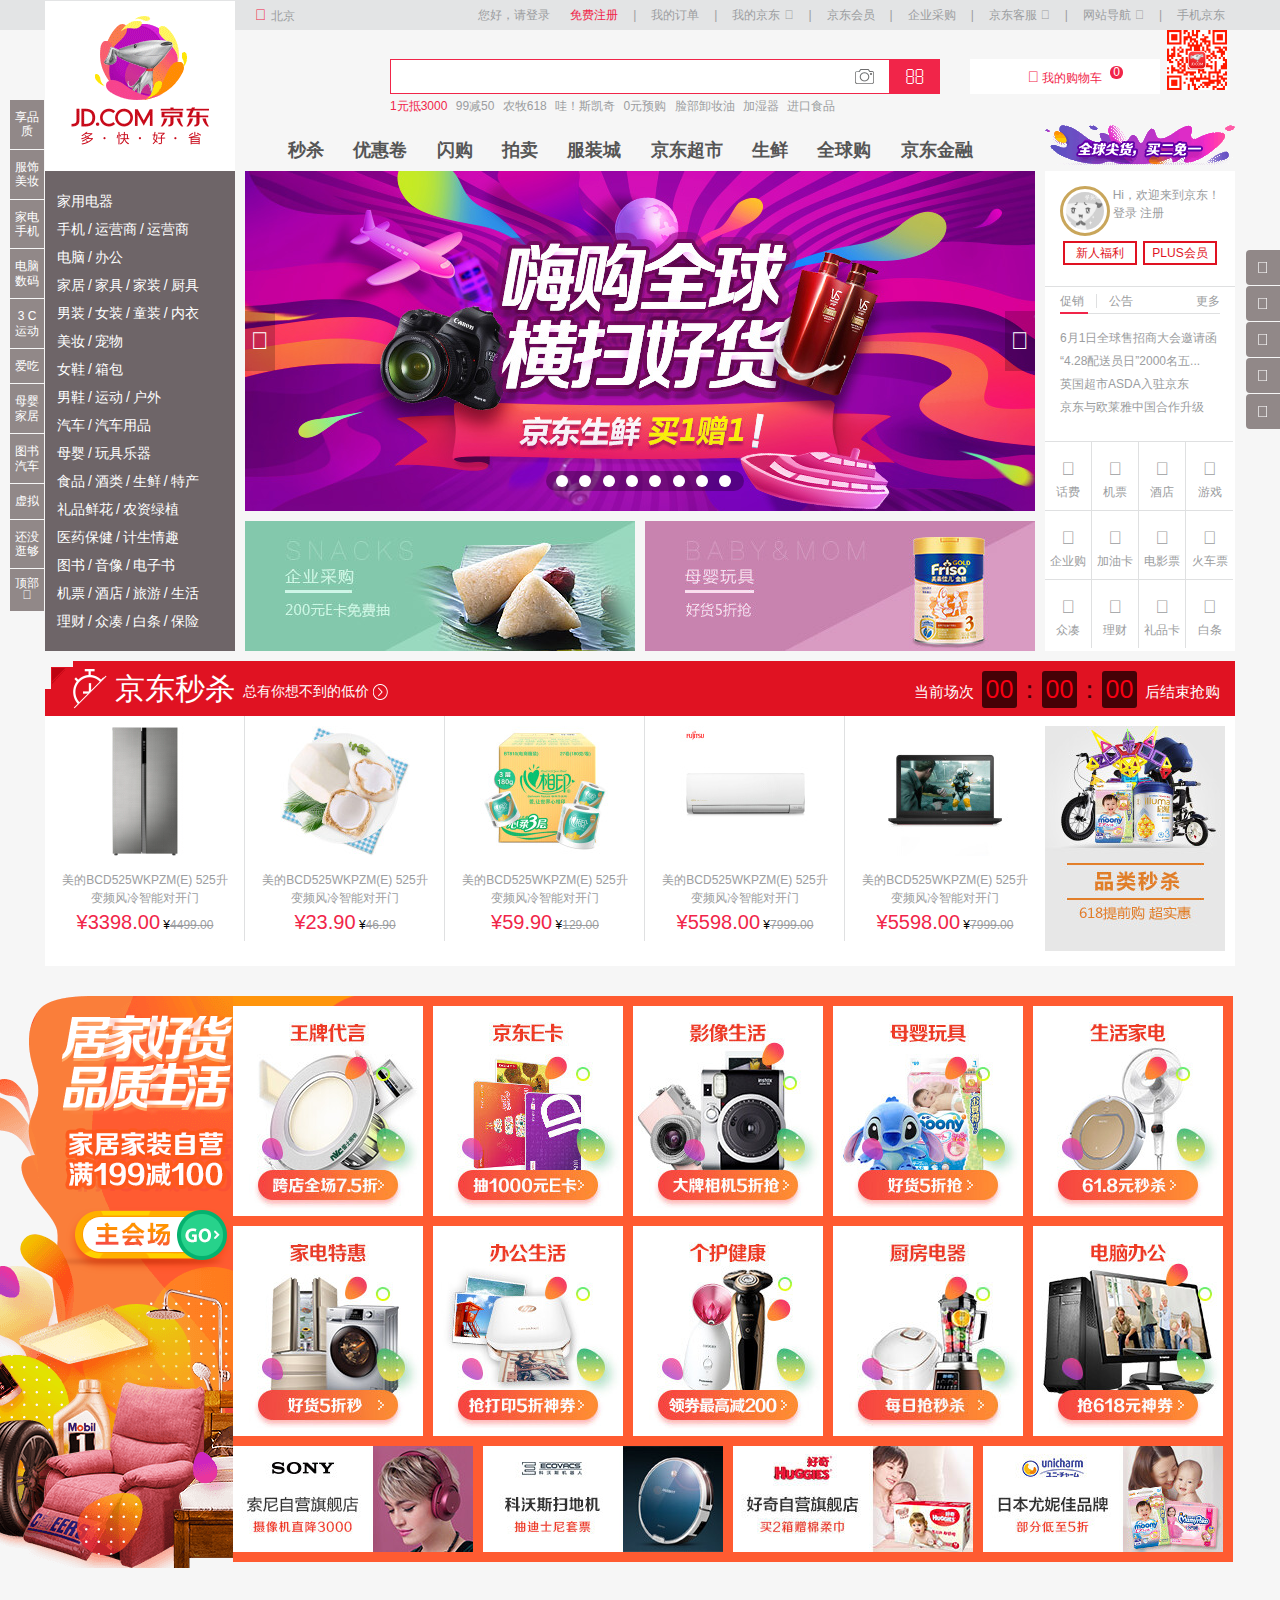
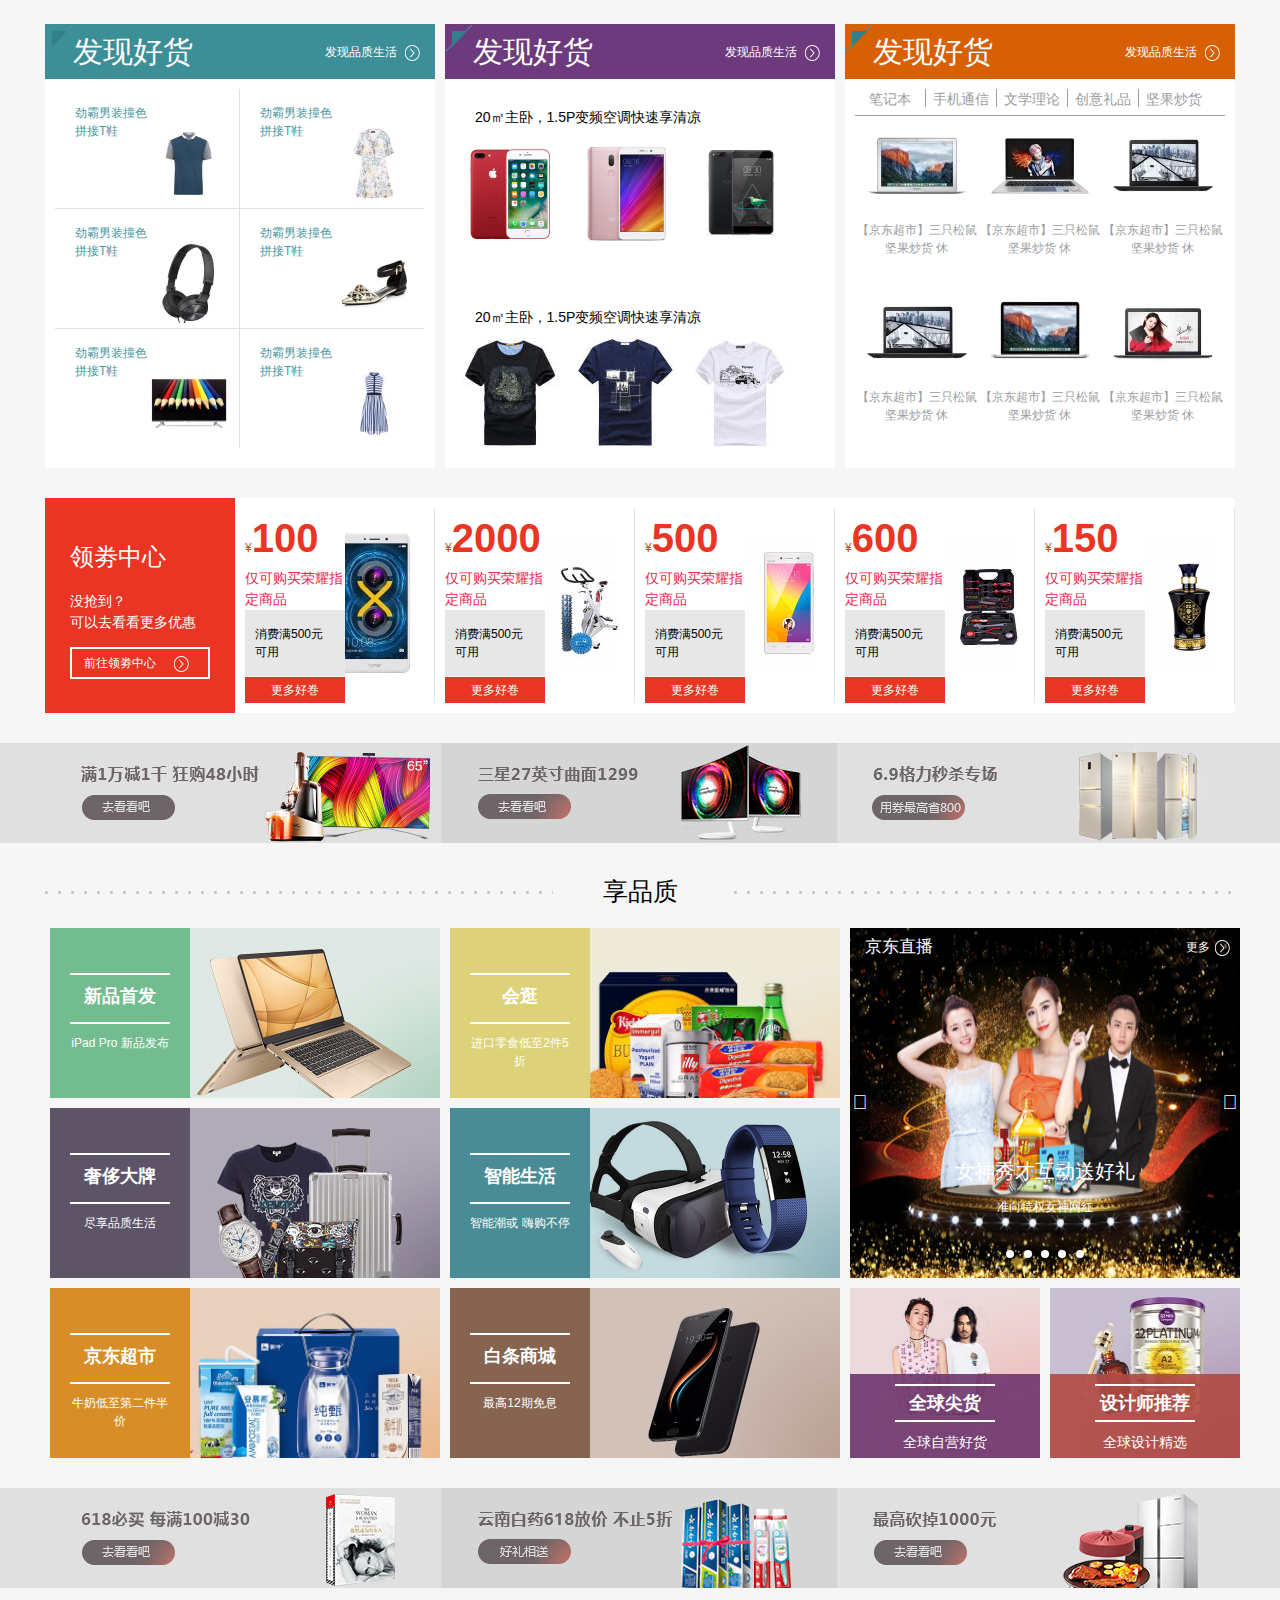
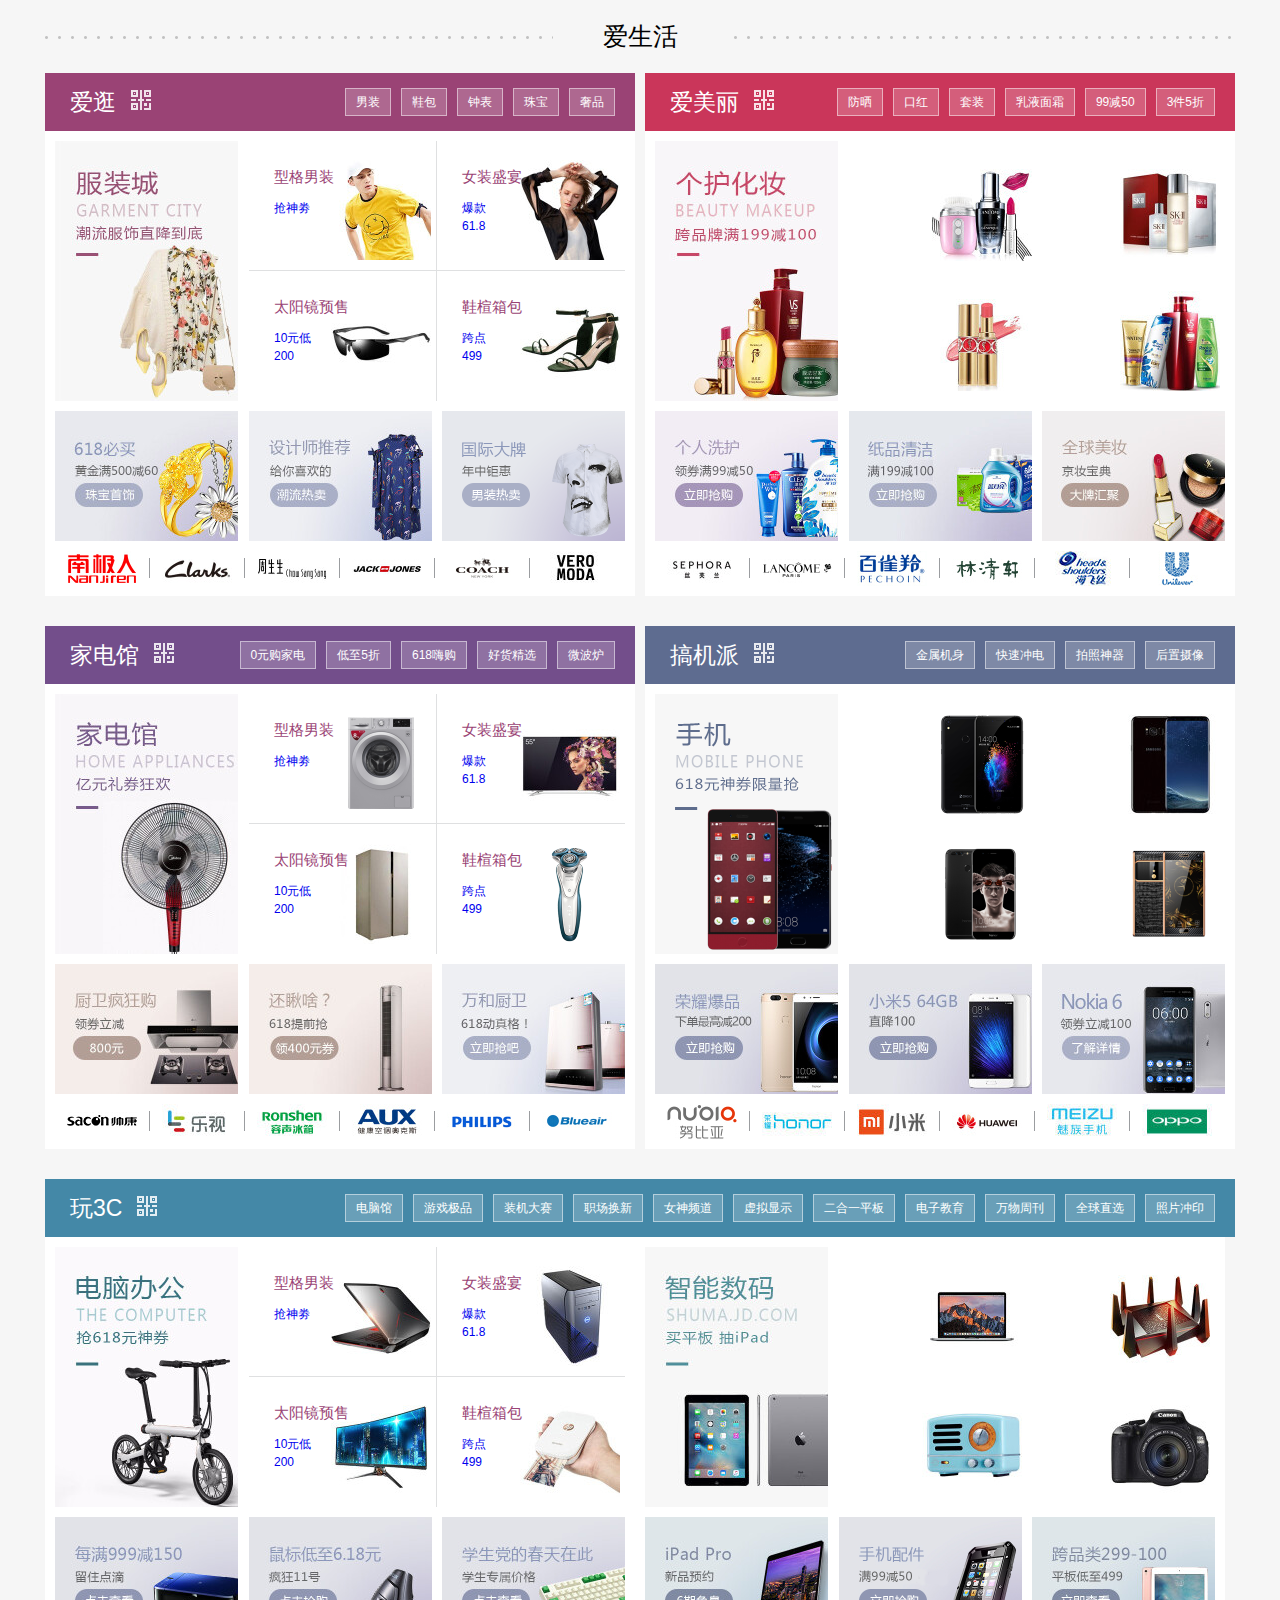
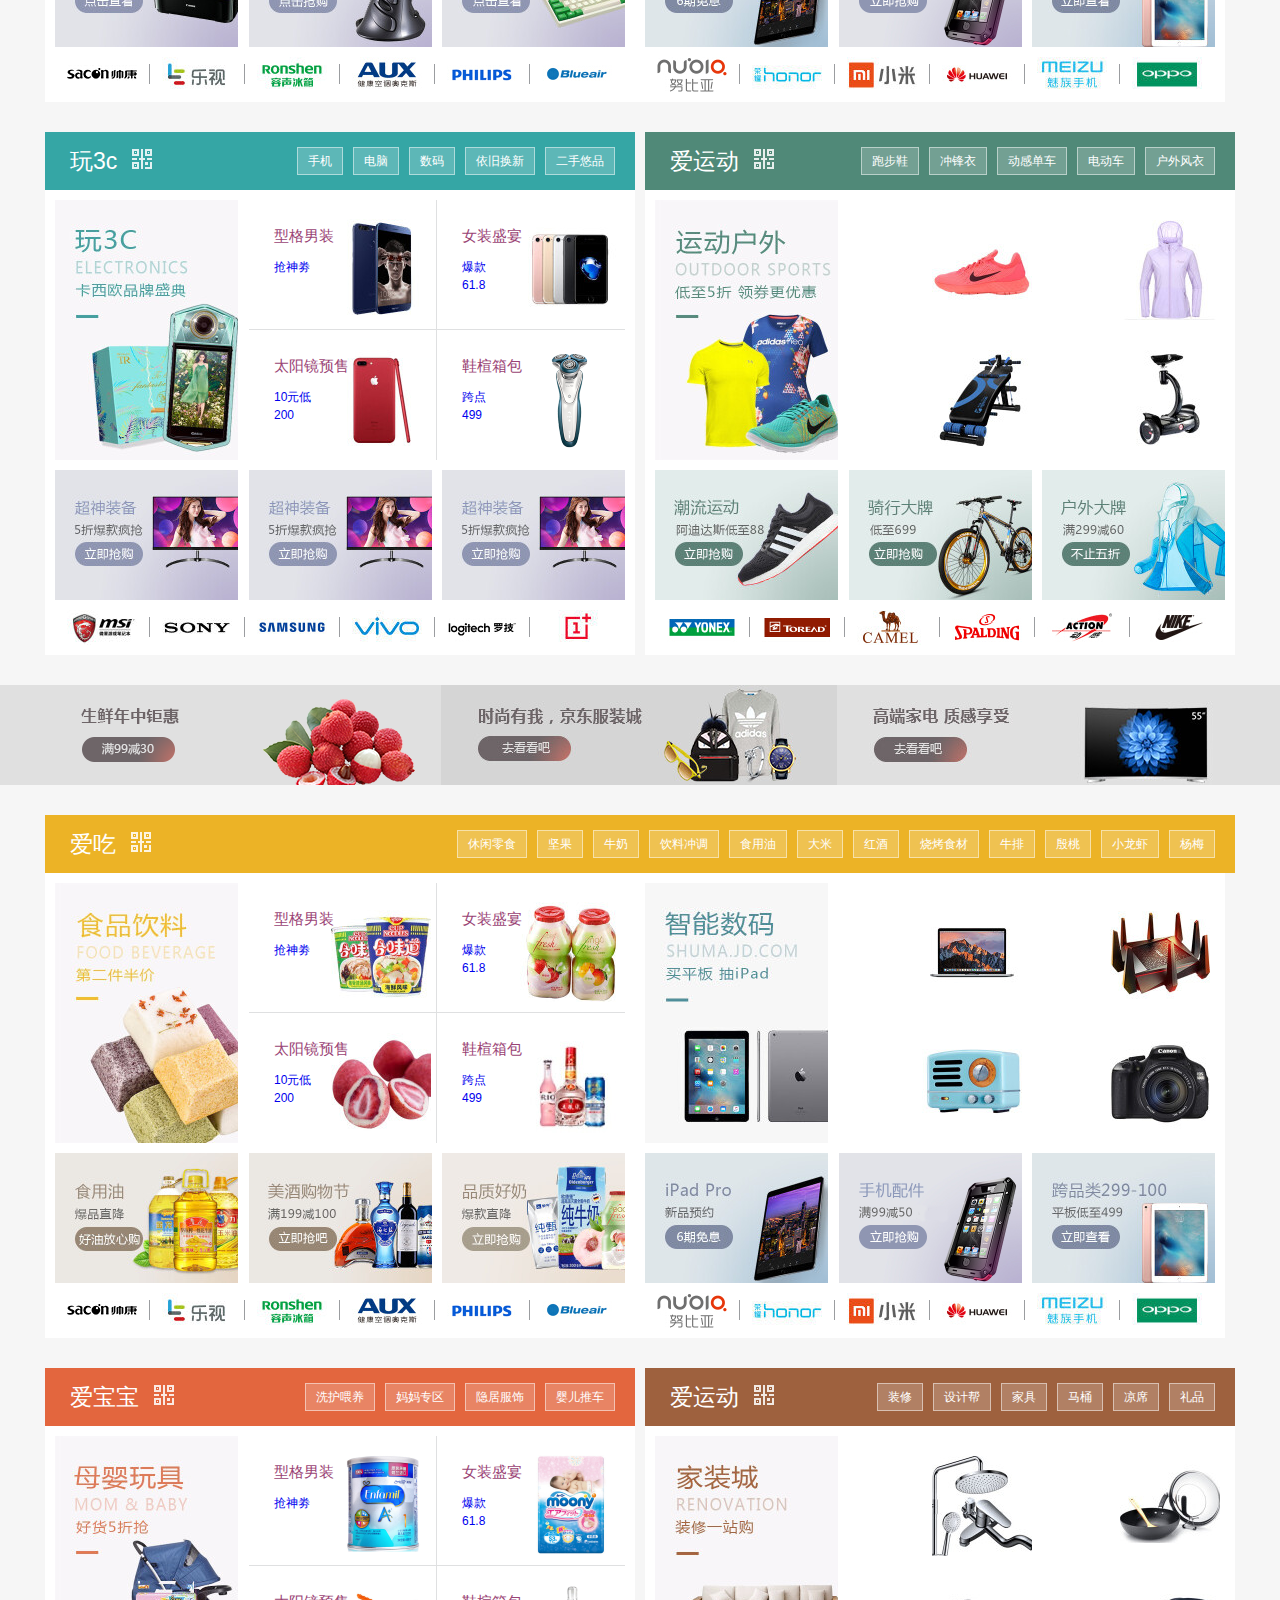
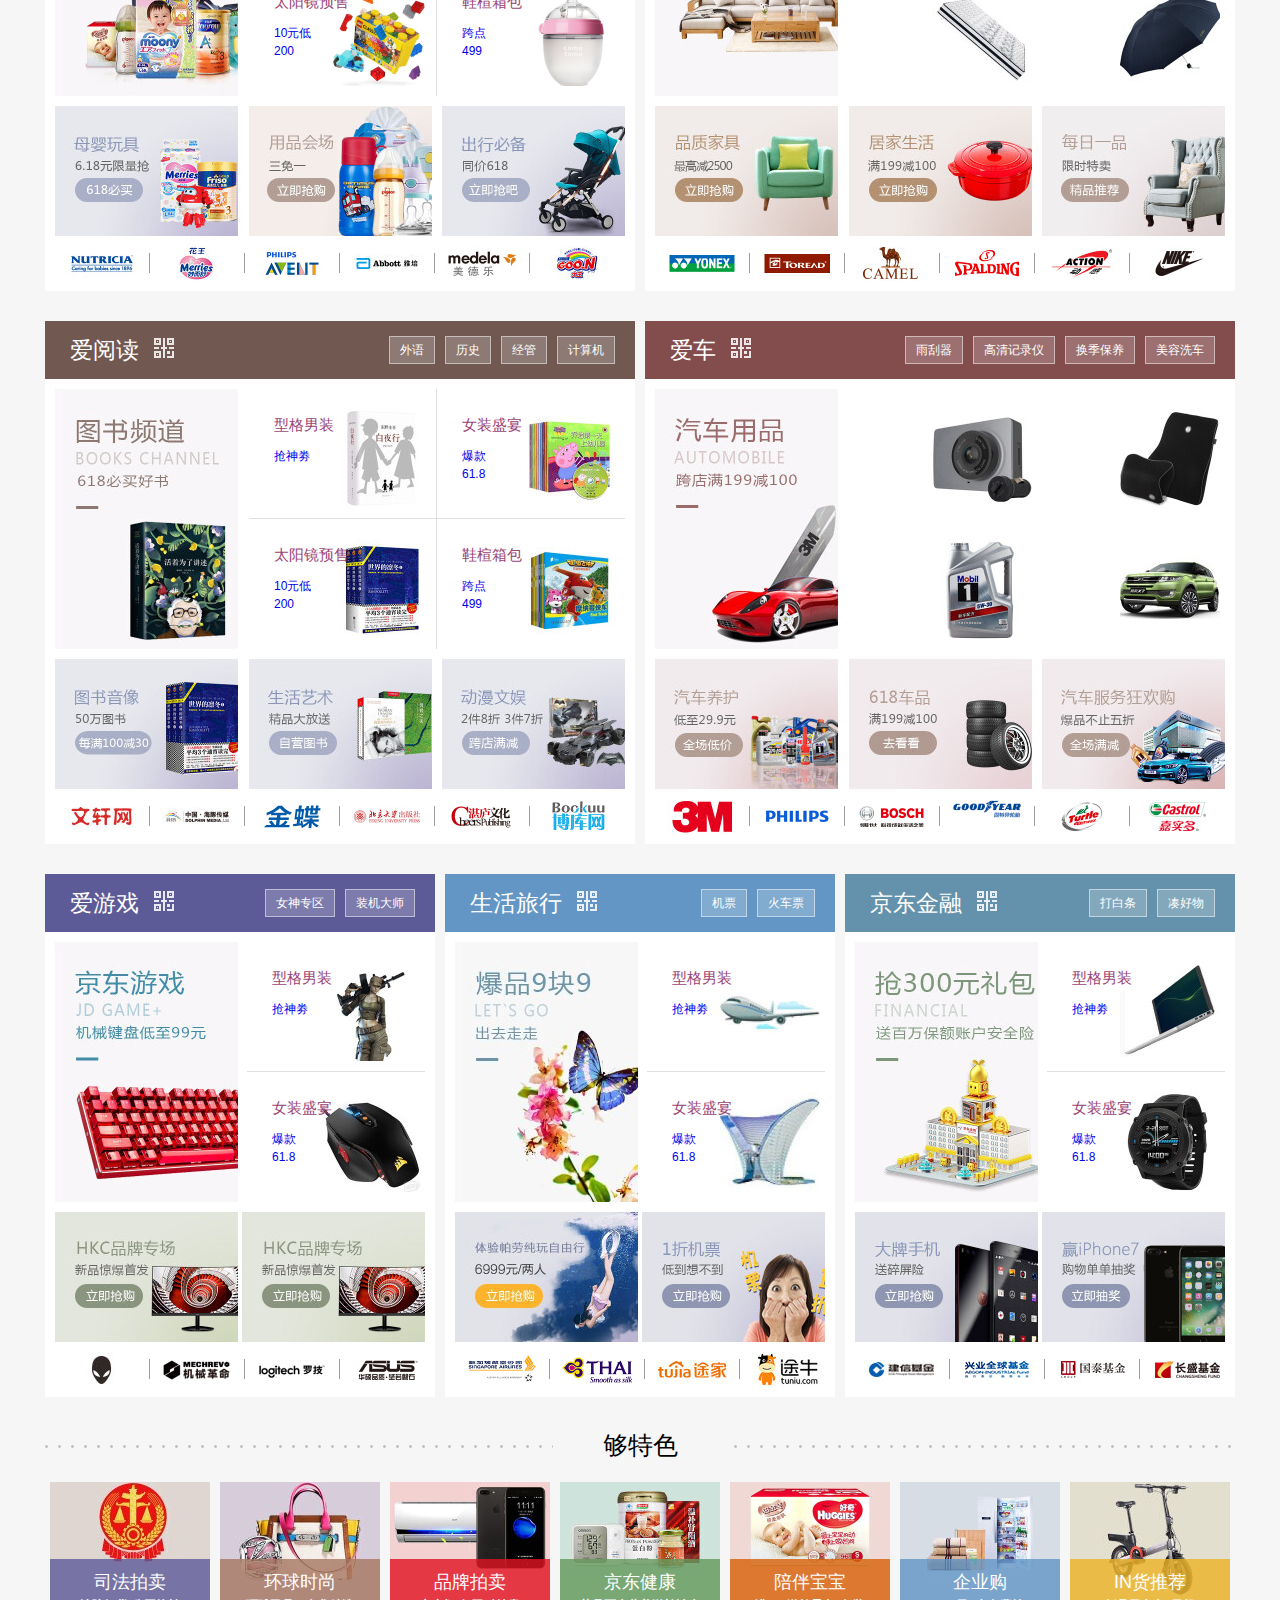
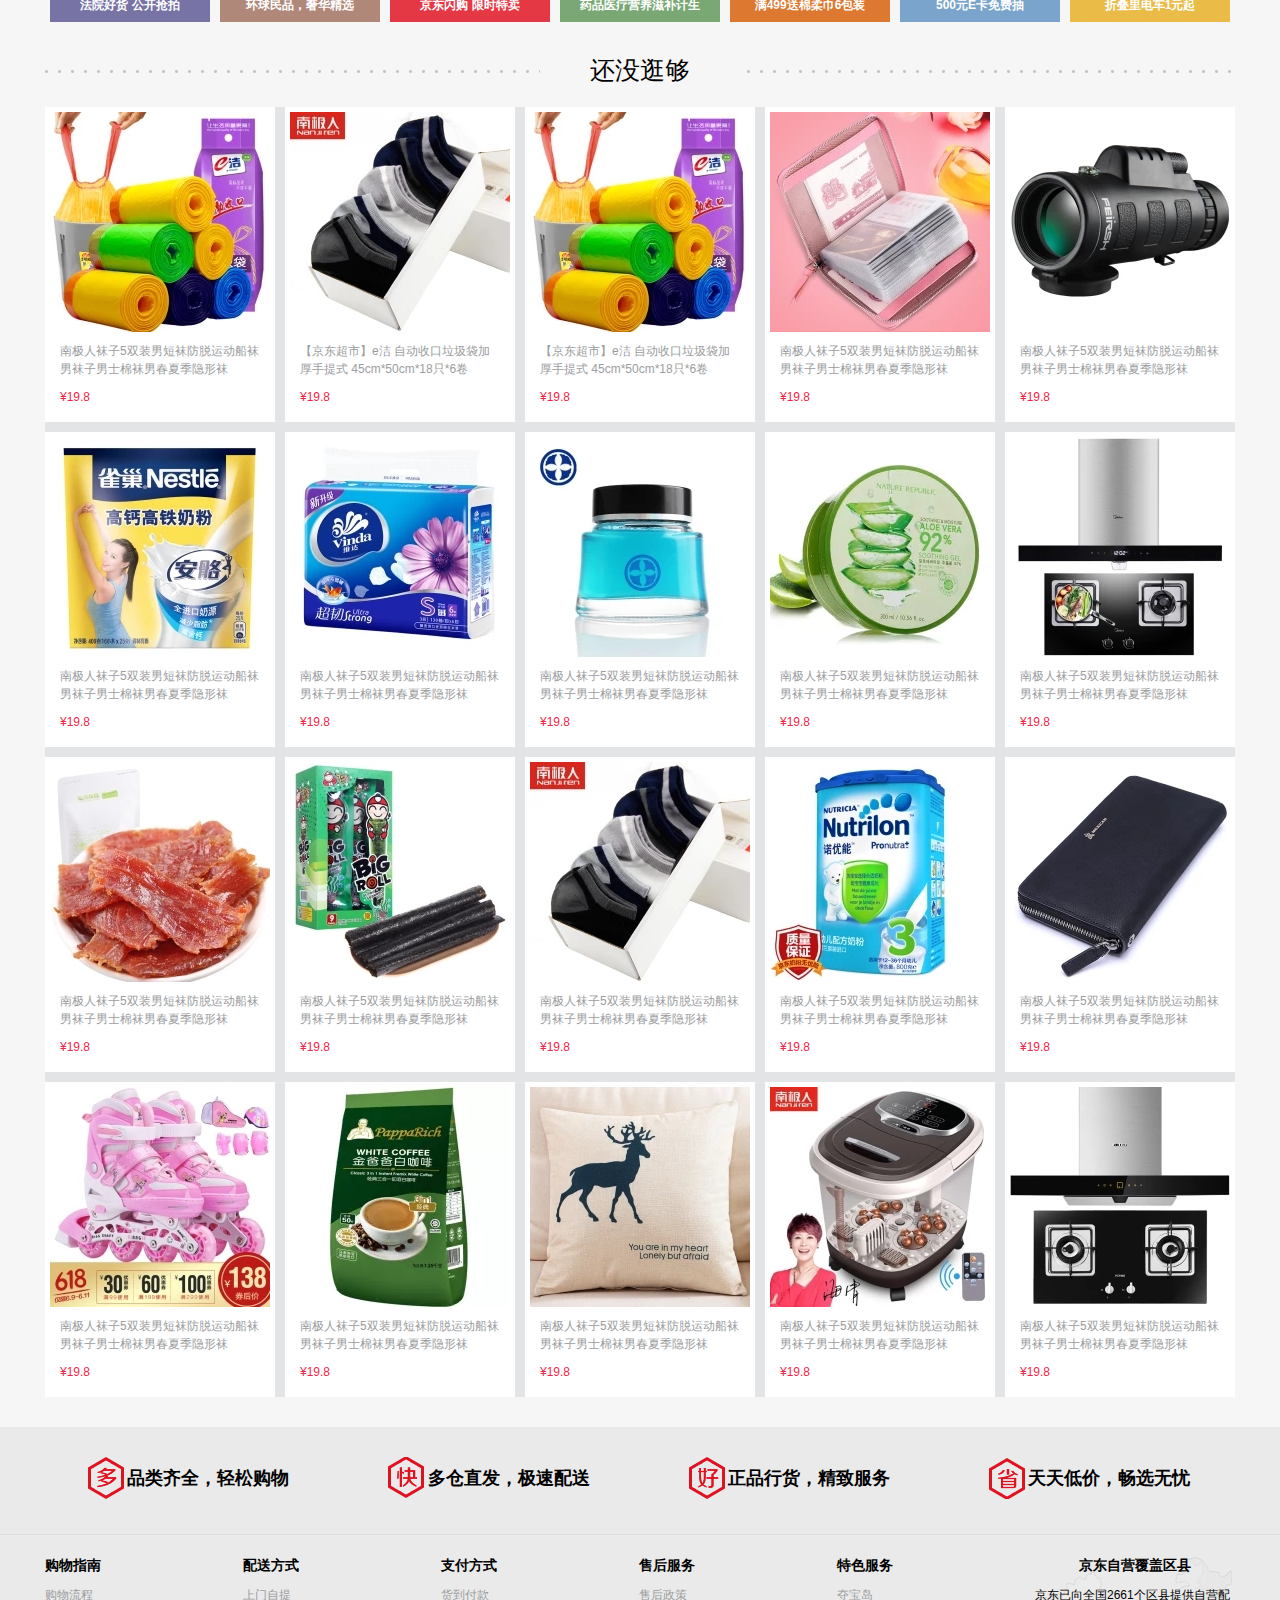
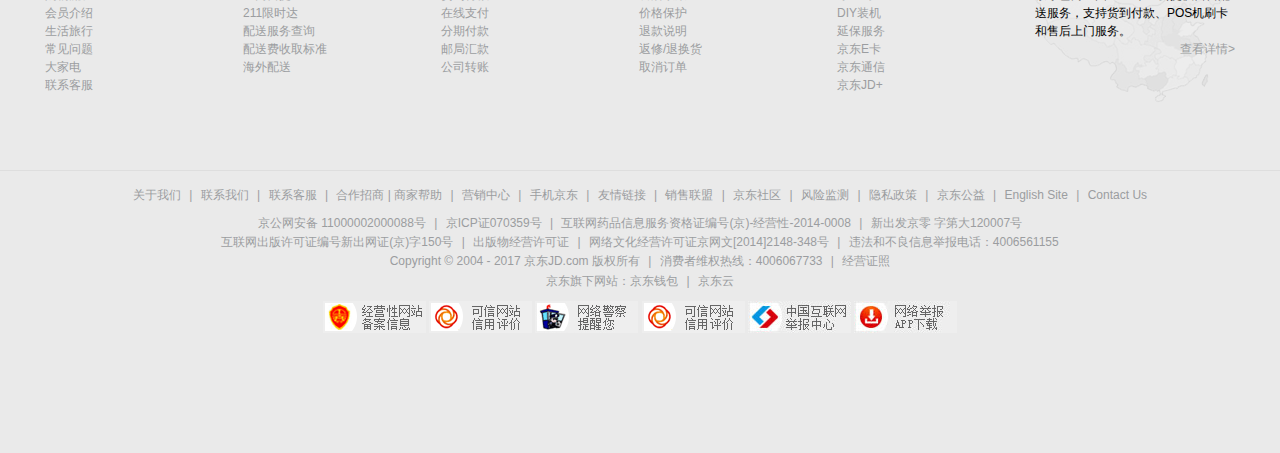
==== commit ce5ec7ba: "2017-6-9" ====
--- a/index.html
+++ b/index.html
@@ -5,6 +5,12 @@
 	<meta charset="utf-8">
 	<link href="./css/font-awesome.css" rel="stylesheet">
 	<link rel="stylesheet" type="text/css" href="./css/main.css">
+	<script src="https://code.jquery.com/jquery-3.2.1.min.js"></script>
+	<script type="text/javascript">
+		$(document).ready(function(){
+			$('[href="#"]').attr('href','javascript:void(0)');
+		})
+	</script>
 </head>
 <body>
 <!--头部-->
@@ -2019,5 +2025,179 @@
 		</a>
 	</div>
 </div>
+
+<div id="footer">
+	
+	<div class="jd-server">
+		<ul>
+			<li>
+				<span></span>
+				<h2>品类齐全，轻松购物</h2>
+			</li>
+			<li>
+				<span></span>
+				<h2>多仓直发，极速配送</h2>
+			</li>
+			<li>
+				<span></span>
+				<h2>正品行货，精致服务</h2>
+			</li>
+			<li>
+				<span></span>
+				<h2>天天低价，畅选无忧</h2>
+			</li>
+		</ul>
+	</div>
+	<div class="hr"></div>
+	<div class="jd-help">
+		<ul>
+			<li class="help-item">
+				<h3>购物指南</h3>
+				<a href="">购物流程</a>
+				<a href="">会员介绍</a>
+				<a href="">生活旅行</a>
+				<a href="">常见问题</a>
+				<a href="">大家电</a>
+				<a href="">联系客服</a>
+			</li>
+			<li class="help-item">
+				<h3>配送方式</h3>
+				<a href="">上门自提</a>
+				<a href="">211限时达</a>
+				<a href="">配送服务查询</a>
+				<a href="">配送费收取标准</a>
+				<a href="">海外配送</a>
+			</li>
+			<li class="help-item">
+				<h3>支付方式</h3>
+				<a href="">货到付款</a>
+				<a href="">在线支付</a>
+				<a href="">分期付款</a>
+				<a href="">邮局汇款</a>
+				<a href="">公司转账</a>
+			</li>
+			<li class="help-item">
+				<h3>售后服务</h3>
+				<a href="">售后政策</a>
+				<a href="">价格保护</a>
+				<a href="">退款说明</a>
+				<a href="">返修/退换货</a>
+				<a href="">取消订单</a>
+			</li>
+			<li class="help-item">
+				<h3>特色服务</h3>
+				<a href="">夺宝岛</a>
+				<a href="">DIY装机</a>
+				<a href="">延保服务</a>
+				<a href="">京东E卡</a>
+				<a href="">京东通信</a>
+				<a href="">京东JD+</a>
+			</li>
+			<li class="help-last">
+				<h3>京东自营覆盖区县</h3>
+				<p>京东已向全国2661个区县提供自营配送服务，支持货到付款、POS机刷卡和售后上门服务。</p>
+				<a href="">查看详情></a>
+			</li>
+		</ul>
+	</div>
+	<div class="hr"></div>
+	<div class="jd-copy">
+		<div class="copy1">
+			<a href="">关于我们</a>
+			<span>|</span>
+			<a href="">联系我们</a>
+			<span>|</span>
+			<a href="">联系客服</a>
+			<span>|</span>
+			<a href="">合作招商<a>
+			<span>|</span>
+			<a href="">商家帮助</a>
+			<span>|</span>
+			<a href="">营销中心</a>
+			<span>|</span>
+			<a href="">手机京东</a>
+			<span>|</span>
+			<a href="">友情链接</a>
+			<span>|</span>
+			<a href="">销售联盟</a>
+			<span>|</span>
+			<a href="">京东社区</a>
+			<span>|</span>
+			<a href="">风险监测</a>
+			<span>|</span>
+			<a href="">隐私政策</a>
+			<span>|</span>
+			<a href="">京东公益</a>
+			<span>|</span>
+			<a href="">English Site</a>
+			<span>|</span>
+			<a href="">Contact Us</a>
+		</div>
+		<div class="copy2">
+			<div class="copy2-1">
+				<a href="">京公网安备 11000002000088号</a>
+				<span>|</span>
+				<a href="">京ICP证070359号</a>
+				<span>|</span>
+				<a href="">互联网药品信息服务资格证编号(京)-经营性-2014-0008</a>
+				<span>|</span>
+				<a href="">新出发京零 字第大120007号</a>
+			</div>
+			<div class="copy2-2">
+				<a href="">互联网出版许可证编号新出网证(京)字150号</a>
+				<span>|</span>
+				<a href="">出版物经营许可证</a>
+				<span>|</span>
+				<a href="">网络文化经营许可证京网文[2014]2148-348号</a>
+				<span>|</span>
+				<a href="">违法和不良信息举报电话：4006561155</a>
+			</div>
+			<div class="copy2-3">
+				<a href="">Copyright © 2004 - 2017 京东JD.com 版权所有</a>
+				<span>|</span>
+				<a href="">消费者维权热线：4006067733</a>
+				<span>|</span>
+				<a href="">经营证照</a>
+			</div>
+			<div class="copy2-4">
+				<a href="">京东旗下网站：京东钱包</a>
+				<span>|</span>
+				<a href="">京东云</a>
+			</div>
+		</div>
+		<div class="copy3">
+			<a href=""></a>
+			<a href=""></a>
+			<a href=""></a>
+			<a href=""></a>
+			<a href=""></a>
+			<a href=""></a>
+		</div>
+	</div>
+</div>
+
+<!-- 左侧固定导航栏 -->
+<div id="nav-left-fixed">
+	<a href="">享品质</a>
+	<a href="">服饰美妆</a>
+	<a href="">家电手机</a>
+	<a href="">电脑数码</a>
+	<a href="">3 C运动</a>
+	<a href="">爱吃</a>
+	<a href="">母婴家居</a>
+	<a href="">图书汽车</a>
+	<a href="">虚拟</a>
+	<a href="">还没逛够</a>
+	<a href="" style="line-height: 0.8em;">顶部<br><i class="fa-caret-up"></i></a>
+</div>
+
+<!-- 左侧固定个人信息 -->
+<div id="nav-right-fixed">
+	<a href=""><i class="fa-user-o"></i><span>京东会员</span></a>
+	<a href=""><i class="fa-shopping-cart"></i><span>购物车</span></a>
+	<a href=""><i class="fa-heart-o"></i><span>我的关注</span></a>
+	<a href=""><i class="fa-commenting-o"></i><span>我的消息</span></a>
+	<a href=""><i class="fa-gift"></i><span>咨询JIMI</span></a>
+</div>
 </body>
 </html>--- a/css/main.css
+++ b/css/main.css
@@ -1309,6 +1309,121 @@
         color: #F12549;
         margin-left: 10px; }
 
+#footer {
+  padding-bottom: 100px;
+  background-color: #EAEAEA; }
+  #footer > .jd-server {
+    width: 1200px;
+    padding: 30px 0;
+    box-sizing: border-box;
+    margin: auto; }
+    #footer > .jd-server > ul > li {
+      display: inline-block;
+      width: 297px;
+      height: 42px;
+      text-align: center; }
+      #footer > .jd-server > ul > li > span {
+        display: inline-block;
+        width: 36px;
+        height: 42px; }
+      #footer > .jd-server > ul > li:nth-child(1) > span {
+        background: url(../img/jd-server.png) no-repeat; }
+      #footer > .jd-server > ul > li:nth-child(2) > span {
+        background: url(../img/jd-server.png) no-repeat;
+        background-position: 0 -44px; }
+      #footer > .jd-server > ul > li:nth-child(3) > span {
+        background: url(../img/jd-server.png) no-repeat;
+        background-position: 0 -86px; }
+      #footer > .jd-server > ul > li:nth-child(4) > span {
+        background: url(../img/jd-server.png) no-repeat;
+        background-position: 0 -128px; }
+      #footer > .jd-server > ul > li > h2 {
+        margin: 0;
+        display: inline-block;
+        line-height: 42px;
+        vertical-align: top; }
+  #footer > .hr {
+    height: 1px;
+    background-color: #DEDEDE; }
+  #footer > .jd-help {
+    width: 1190px;
+    margin: auto;
+    overflow: hidden;
+    padding: 20px 0; }
+    #footer > .jd-help > ul {
+      overflow: hidden; }
+    #footer > .jd-help > ul > .help-item {
+      width: 198px;
+      height: 195px;
+      float: left; }
+      #footer > .jd-help > ul > .help-item > h3 {
+        margin: 0;
+        margin-bottom: 10px; }
+      #footer > .jd-help > ul > .help-item > a {
+        color: #9B9DA0;
+        display: block; }
+        #footer > .jd-help > ul > .help-item > a:hover {
+          color: #F12549; }
+    #footer > .jd-help ul > .help-last {
+      width: 200px;
+      height: 150px;
+      float: left;
+      background: url(../img/ico_footer.png) no-repeat; }
+      #footer > .jd-help ul > .help-last > p {
+        margin: 0; }
+      #footer > .jd-help ul > .help-last > h3 {
+        text-align: center;
+        margin: 0;
+        margin-bottom: 10px; }
+      #footer > .jd-help ul > .help-last > a {
+        color: #9B9DA0;
+        display: block;
+        text-align: right; }
+        #footer > .jd-help ul > .help-last > a:hover {
+          color: #F12549; }
+  #footer > .jd-copy {
+    width: 1190px;
+    padding: 15px 0;
+    margin: auto; }
+    #footer > .jd-copy > .copy1 {
+      text-align: center; }
+      #footer > .jd-copy > .copy1 > a {
+        color: #9B9DA0; }
+        #footer > .jd-copy > .copy1 > a:hover {
+          color: #F12549; }
+      #footer > .jd-copy > .copy1 > span {
+        color: #9B9DA0;
+        padding: 0 5px; }
+    #footer > .jd-copy > .copy2 {
+      padding: 10px 0;
+      text-align: center;
+      line-height: 1.6em; }
+      #footer > .jd-copy > .copy2 a {
+        color: #9B9DA0; }
+        #footer > .jd-copy > .copy2 a:hover {
+          color: #F12549; }
+      #footer > .jd-copy > .copy2 span {
+        color: #9B9DA0;
+        padding: 0 5px; }
+    #footer > .jd-copy > .copy3 {
+      text-align: center; }
+      #footer > .jd-copy > .copy3 > a {
+        display: inline-block;
+        width: 103px;
+        height: 32px; }
+        #footer > .jd-copy > .copy3 > a:nth-child(1) {
+          background: url(../img/ico_footer.png) no-repeat 0 -151px; }
+        #footer > .jd-copy > .copy3 > a:nth-child(2) {
+          background: url(../img/ico_footer.png) no-repeat -104px -151px; }
+        #footer > .jd-copy > .copy3 > a:nth-child(3) {
+          background: url(../img/ico_footer.png) no-repeat 0 -184px; }
+        #footer > .jd-copy > .copy3 > a:nth-child(4) {
+          background: url(../img/ico_footer.png) no-repeat -104px -151px; }
+        #footer > .jd-copy > .copy3 > a:nth-child(5) {
+          background: url(../img/ico_footer.png) no-repeat 0 -217px; }
+        #footer > .jd-copy > .copy3 > a:nth-child(6) {
+          background: url(../img/ico_footer.png) no-repeat -104px -217px; }
+
 .ash-main {
   width: 1190px;
   margin: 0 auto;
@@ -1732,4 +1847,75 @@
         right: 0;
         top: 7px; }
 
+#nav-left-fixed {
+  position: fixed;
+  width: 34px;
+  left: 281px;
+  top: 100px;
+  z-index: 200;
+  background-color: #918888; }
+  #nav-left-fixed > a {
+    padding: 10px 5px;
+    display: block;
+    text-align: center;
+    line-height: 1.2em;
+    color: white;
+    box-sizing: border-box;
+    border-bottom: 1px solid #F6F6F6; }
+    #nav-left-fixed > a:hover {
+      background-color: #D70B1C; }
+    #nav-left-fixed > a > i {
+      line-height: 1em; }
+
+@media (max-width: 1200px) {
+  #nav-left-fixed {
+    position: fixed;
+    left: -100px;
+    top: 0; } }
+@media (max-width: 1500px) {
+  #nav-left-fixed {
+    position: fixed;
+    left: 10px;
+    top: 100px; } }
+#nav-right-fixed {
+  position: fixed;
+  right: 0;
+  top: 250px; }
+  #nav-right-fixed > a {
+    display: block;
+    text-align: center;
+    position: relative;
+    border-bottom: 1px solid transparent; }
+    #nav-right-fixed > a > i {
+      width: 34px;
+      height: 35px;
+      line-height: 35px;
+      font-size: 16px;
+      display: inline-block;
+      position: relative;
+      z-index: 100;
+      background-color: #918888;
+      color: white;
+      border-top-left-radius: 4px;
+      border-bottom-left-radius: 4px; }
+      #nav-right-fixed > a > i:hover {
+        background-color: #d70b1c; }
+        #nav-right-fixed > a > i:hover + span {
+          background-color: #d70b1c; }
+    #nav-right-fixed > a > span {
+      position: absolute;
+      width: 62px;
+      background-color: #918888;
+      border-top-left-radius: 4px;
+      border-bottom-left-radius: 4px;
+      height: 35px;
+      line-height: 35px;
+      left: 35px;
+      top: 0;
+      z-index: 90;
+      transition: left 0.8s;
+      color: white; }
+    #nav-right-fixed > a:hover > span {
+      left: -60px; }
+
 /*# sourceMappingURL=main.css.map */
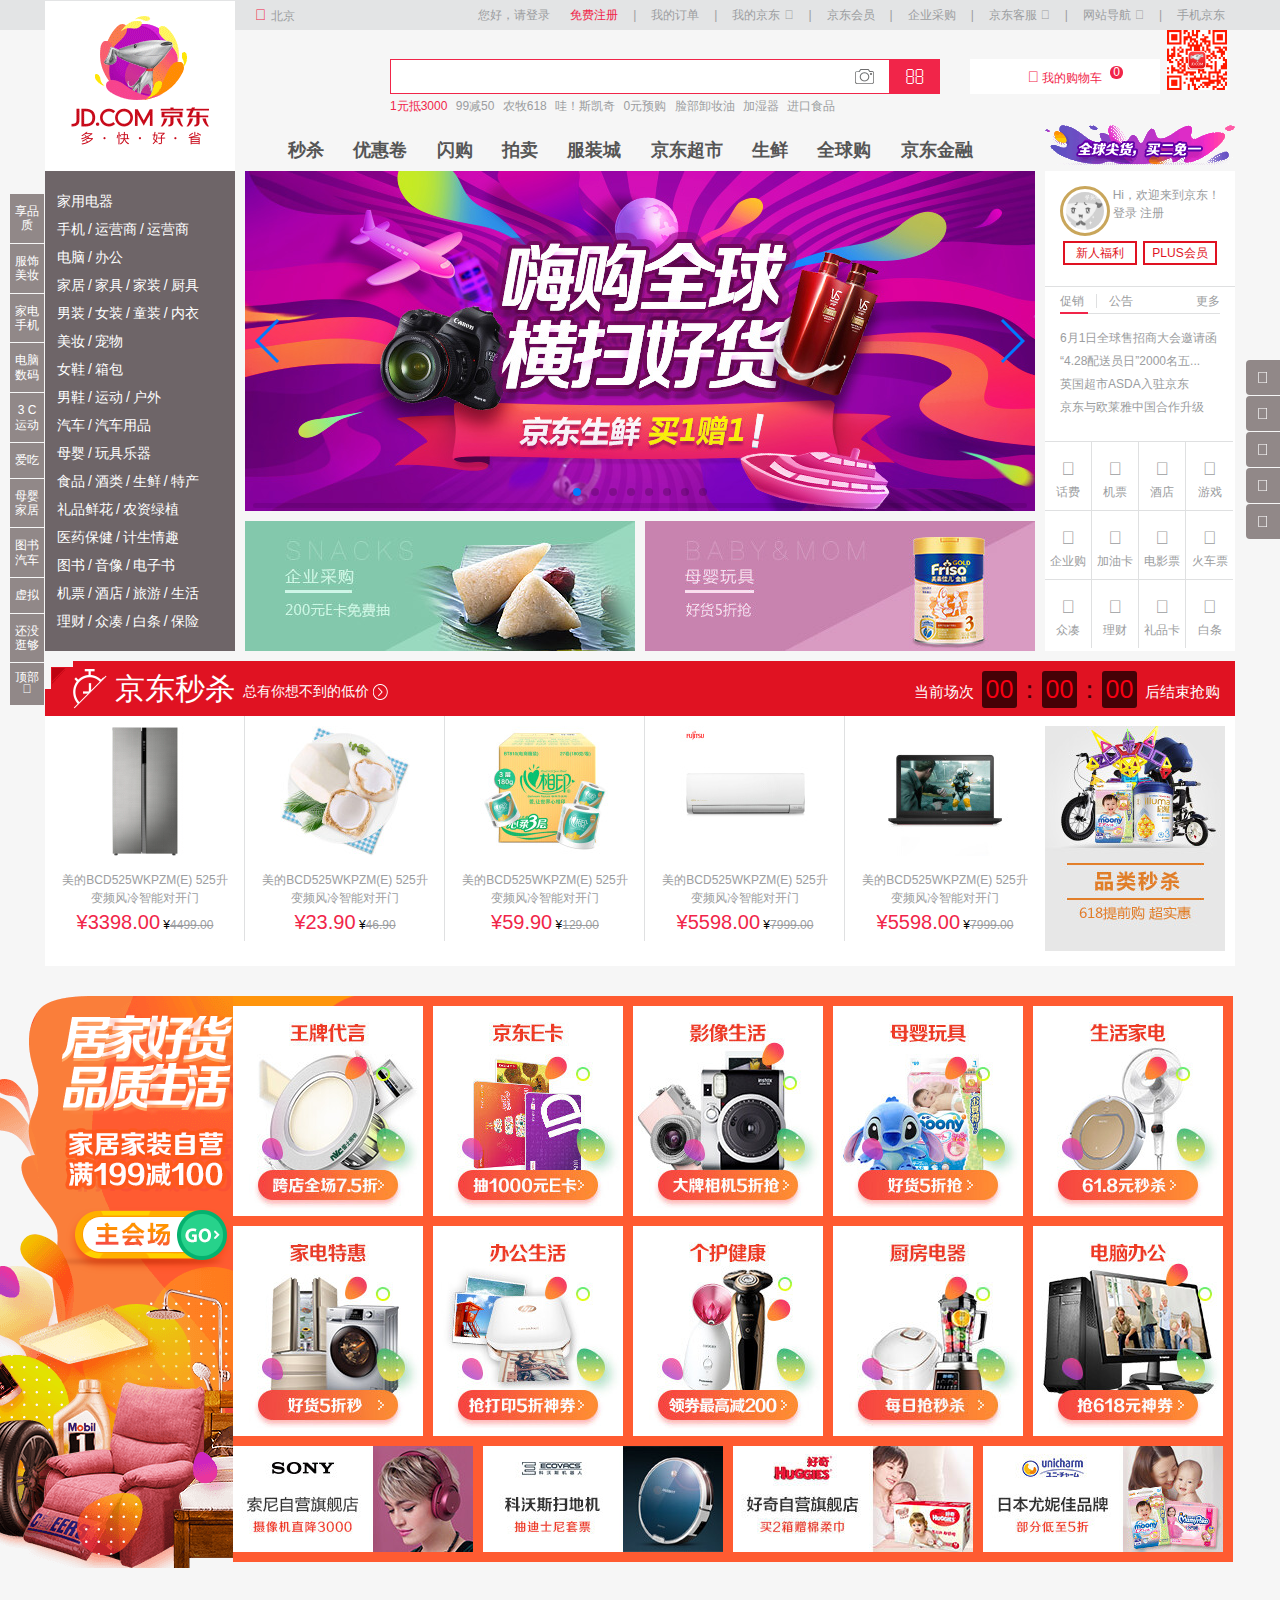
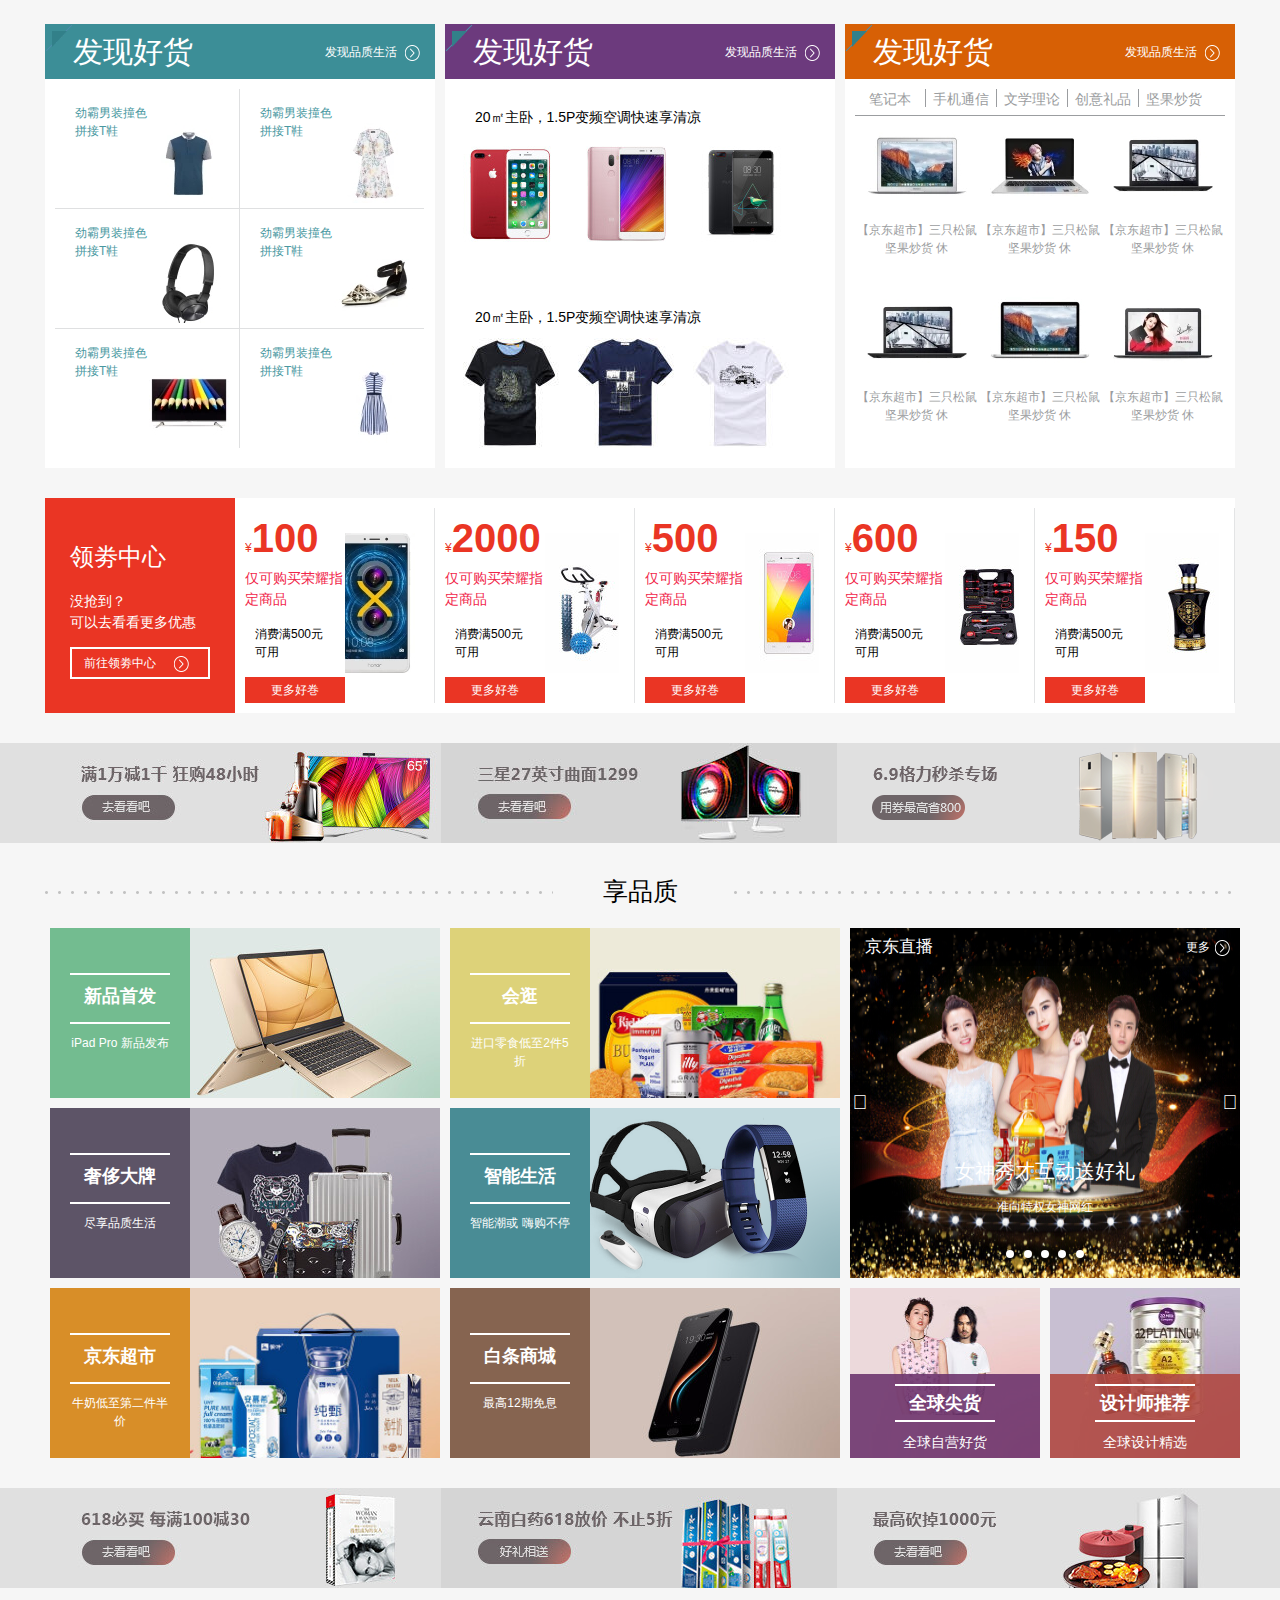
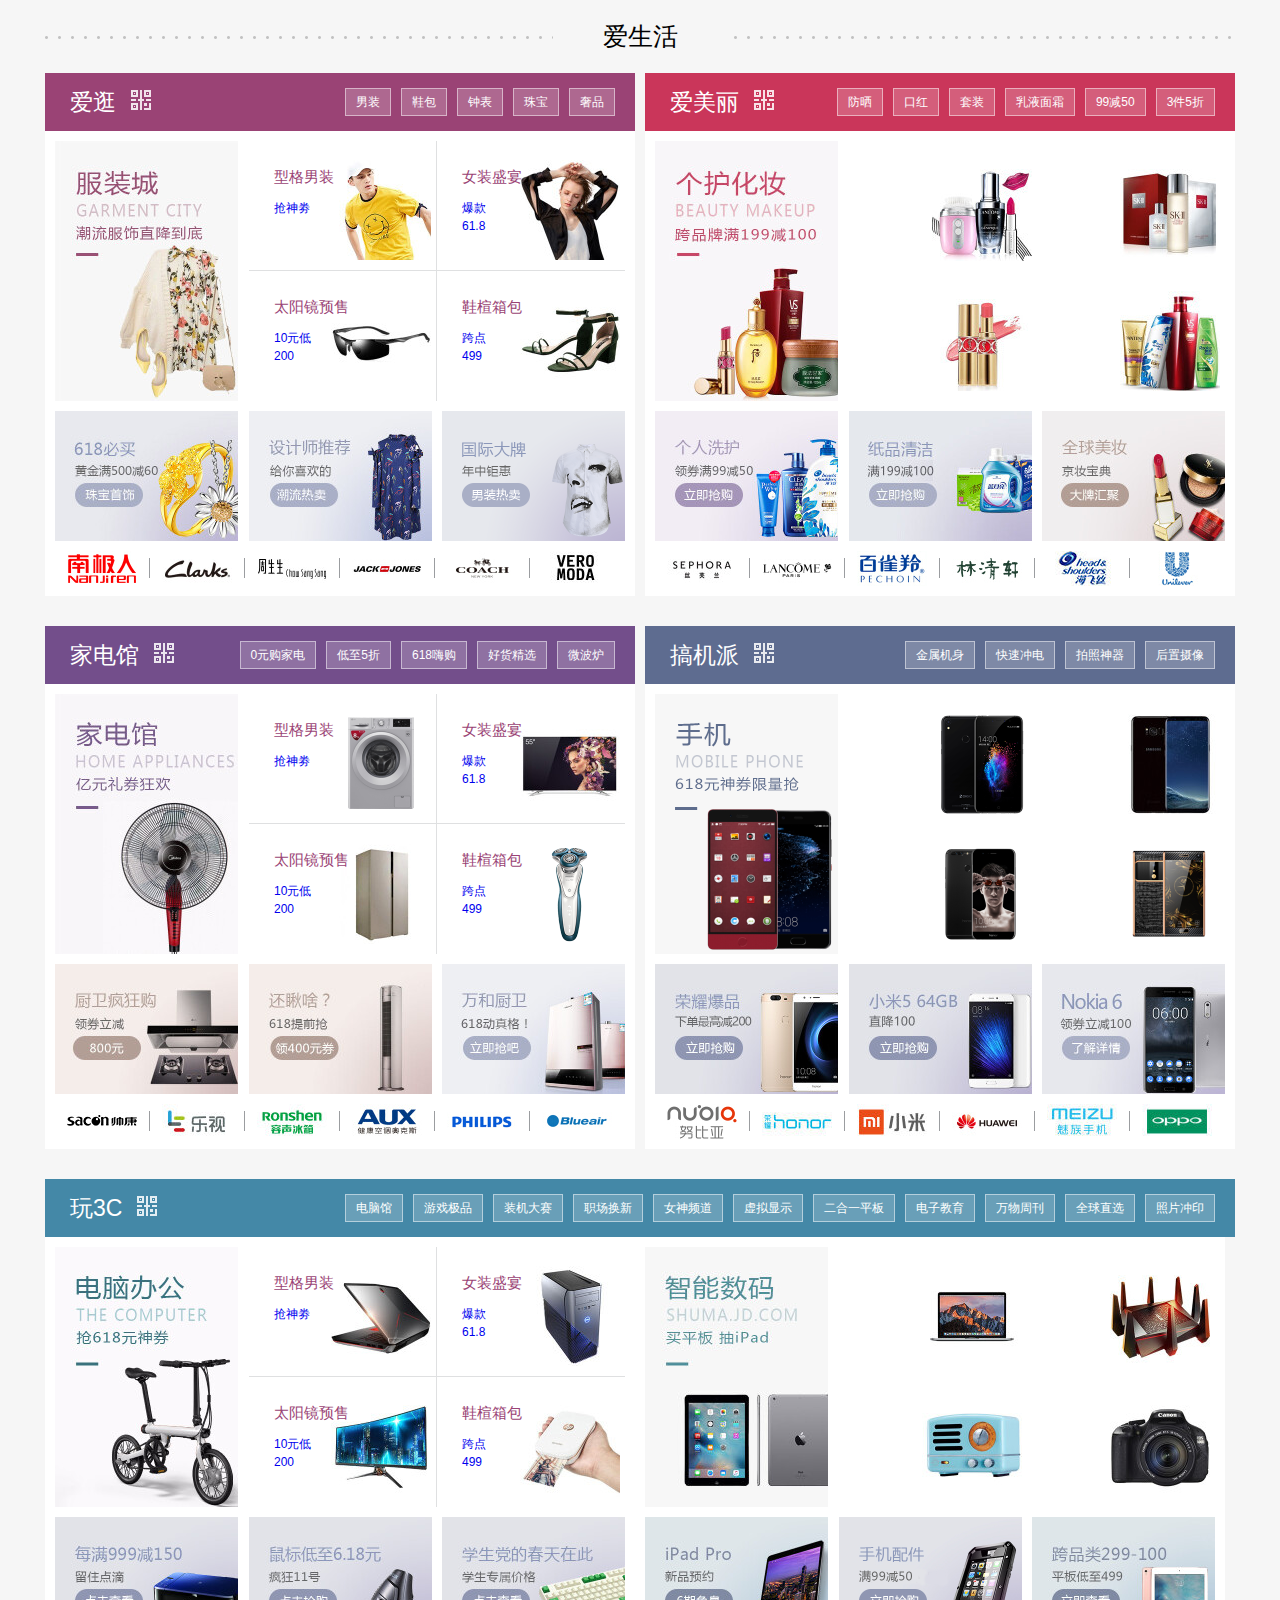
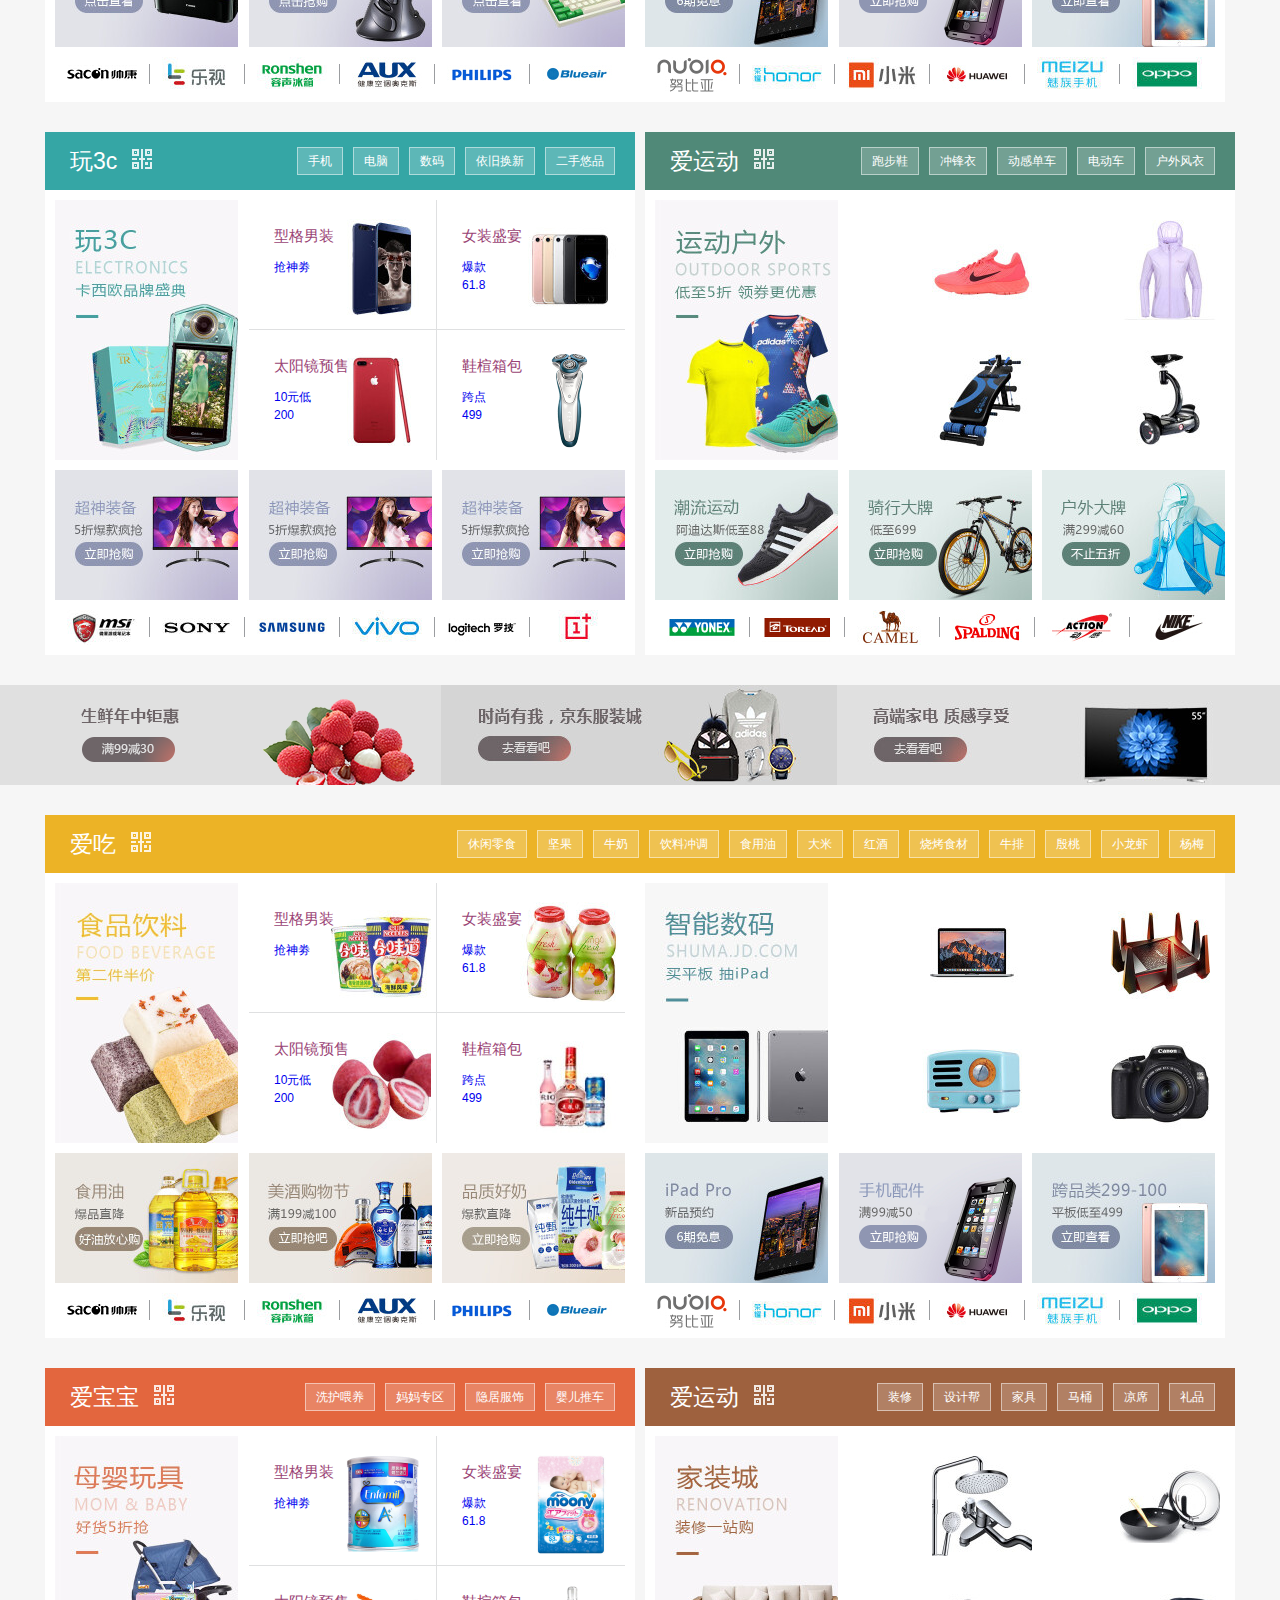
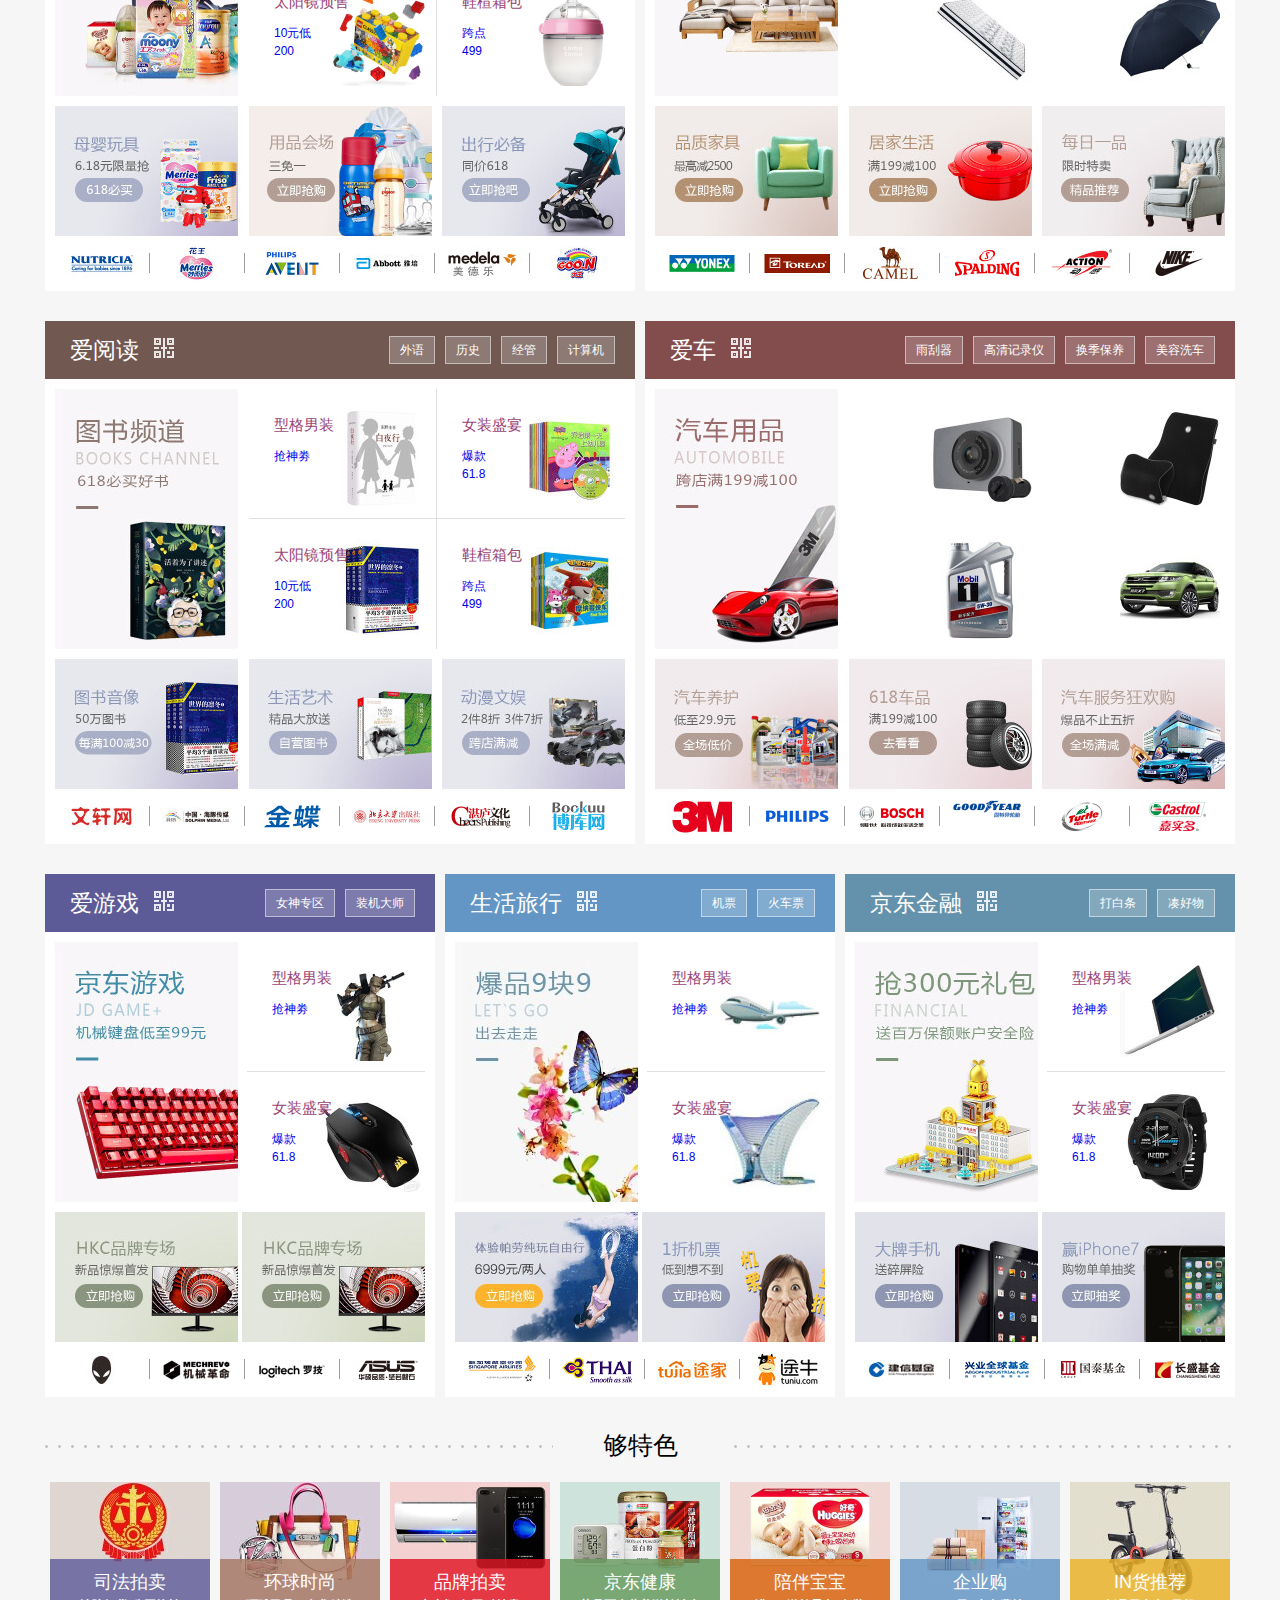
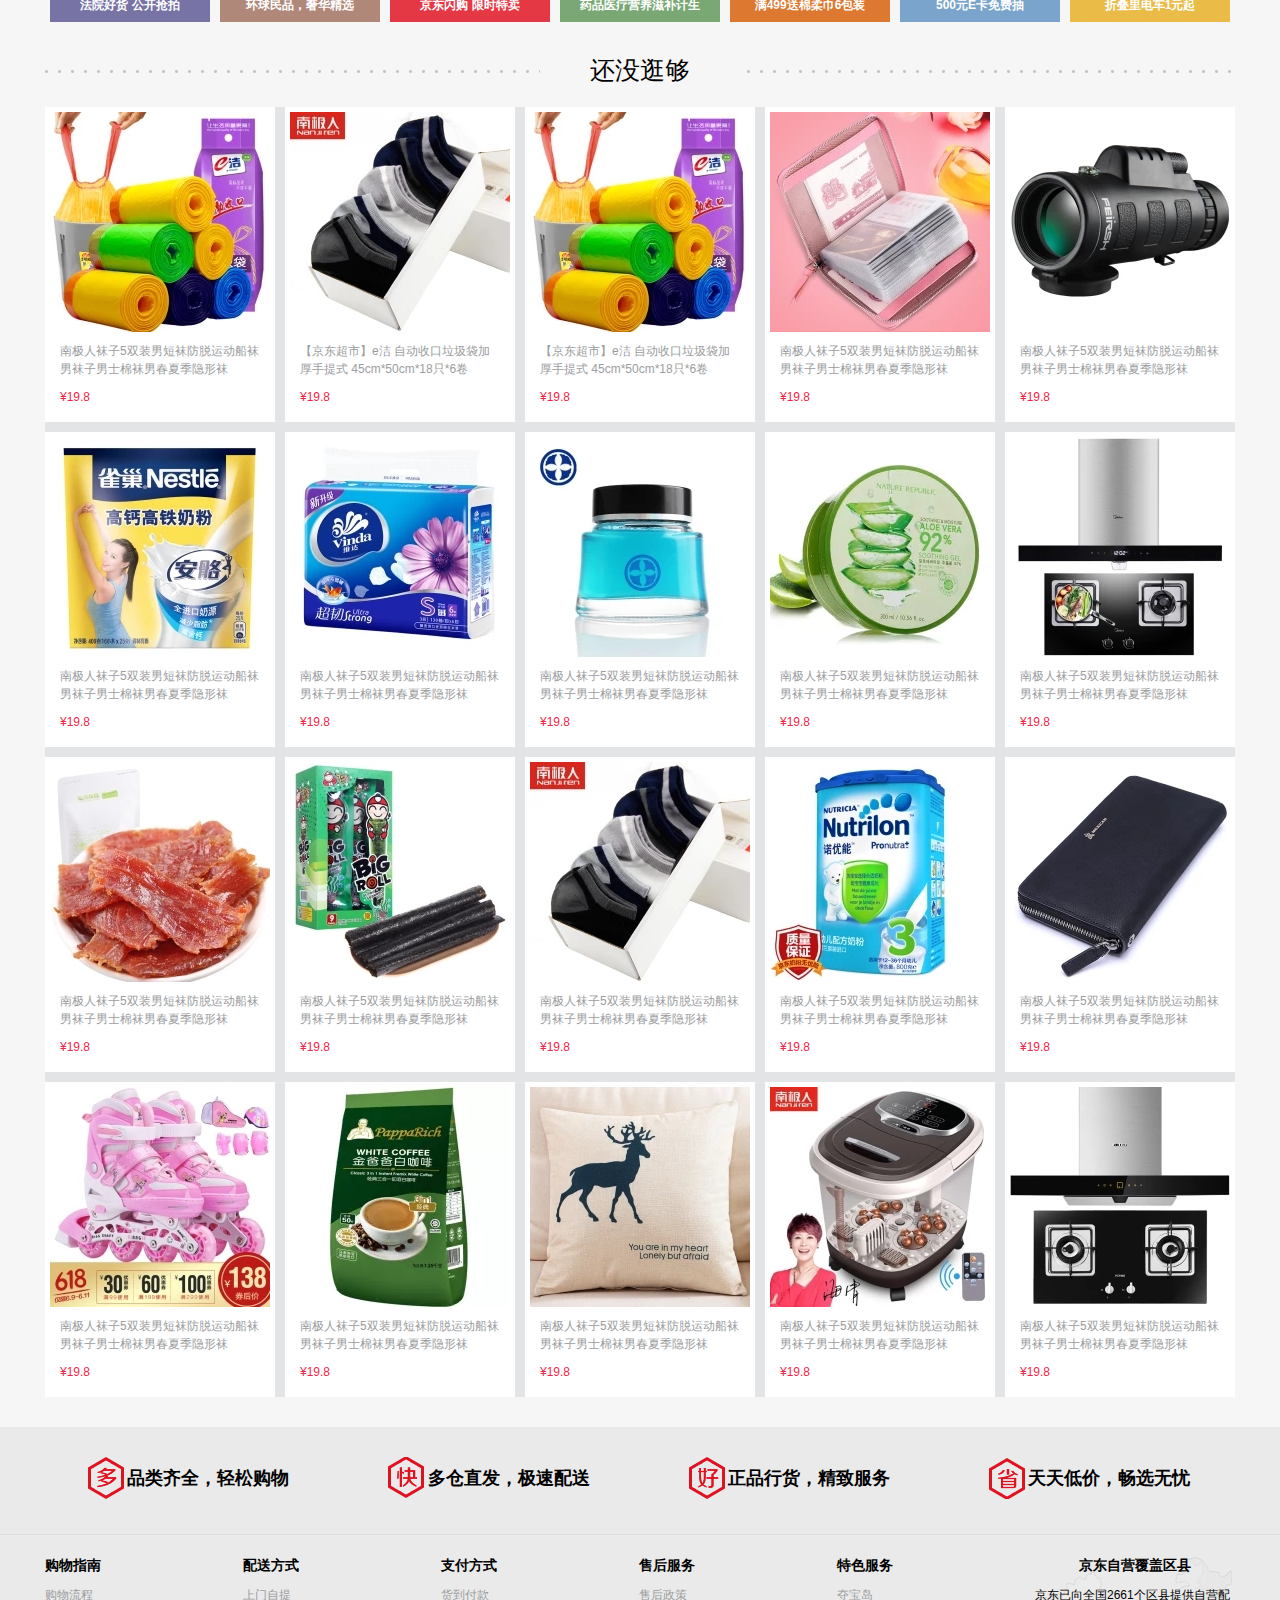
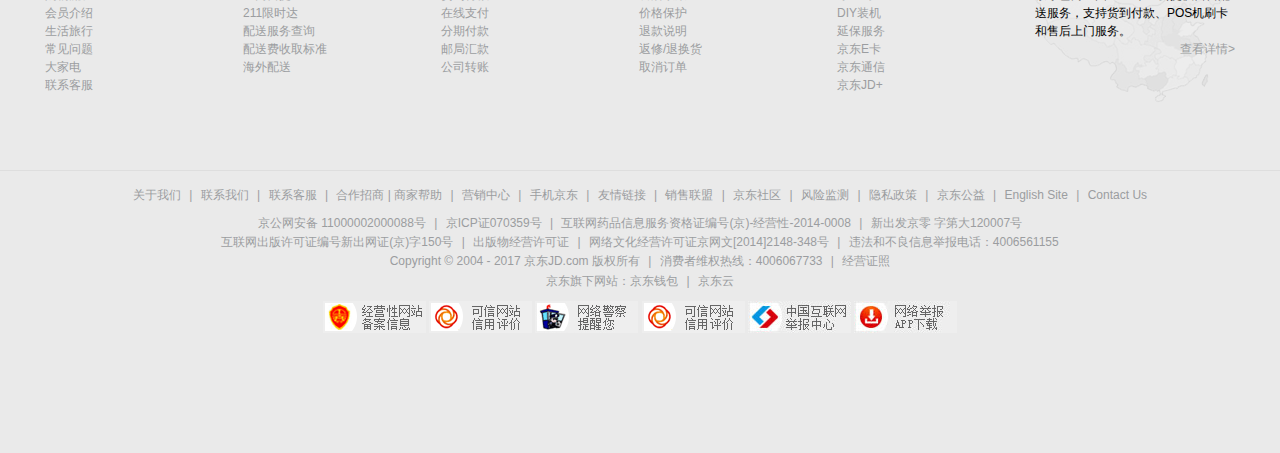
==== commit c169a338: "0616" ====
--- a/index.html
+++ b/index.html
@@ -5,11 +5,11 @@
 	<meta charset="utf-8">
 	<link href="./css/font-awesome.css" rel="stylesheet">
 	<link rel="stylesheet" type="text/css" href="./css/main.css">
+	<link rel="stylesheet" type="text/css" href="./css/swiper-3.4.2.min.css">
 	<script src="https://code.jquery.com/jquery-3.2.1.min.js"></script>
+	<script type="text/javascript" src="./src/swiper-3.4.2.jquery.min.js"></script>
 	<script type="text/javascript">
-		$(document).ready(function(){
-			$('[href="#"]').attr('href','javascript:void(0)');
-		})
+		
 	</script>
 </head>
 <body>
@@ -302,18 +302,28 @@
 		</div>
 
 		<div class ="list-center">
-			<div class="center-top">
-				<div class="lbt">
-					<a href=""><img src="./img/list-1.jpg"></a>
-					<a href=""><img src="./img/list-2.jpg"></a>
-					<a href=""><img src="./img/list-3.jpg"></a>
-					<a href=""><img src="./img/list-4.jpg"></a>
-					<a href=""><img src="./img/list-5.jpg"></a>
-					<a href=""><img src="./img/list-6.jpg"></a>
-					<a href=""><img src="./img/list-7.jpg"></a>
-					<a href=""><img src="./img/list-8.jpg"></a>
-				</div>
-				<div class="qh">
+			<div class="<!-- center-top --> swiper-container">
+				<div class="<!-- lbt --> swiper-wrapper" id="nav-lbt">
+					
+					<a href="" class="swiper-slide"><img src="./img/list-1.jpg"></a>
+					<a href="" class="swiper-slide"><img src="./img/list-2.jpg"></a>
+					<a href="" class="swiper-slide"><img src="./img/list-3.jpg"></a>
+					<a href="" class="swiper-slide"><img src="./img/list-4.jpg"></a>
+					<a href="" class="swiper-slide"><img src="./img/list-5.jpg"></a>
+					<a href="" class="swiper-slide"><img src="./img/list-6.jpg"></a>
+					<a href="" class="swiper-slide"><img src="./img/list-7.jpg"></a>
+					<a href="" class="swiper-slide"><img src="./img/list-8.jpg"></a>
+					
+				</div>
+				 <div class="swiper-pagination"></div>
+    
+			    <!-- 如果需要导航按钮 -->
+			    <div class="swiper-button-prev"></div>
+			    <div class="swiper-button-next"></div>
+			    
+			    <!-- 如果需要滚动条 -->
+			    <div class="swiper-scrollbar"></div>
+				<!-- <div class="qh" id="nav-lbt-select">
 					<span></span>
 					<span></span>
 					<span></span>
@@ -324,7 +334,7 @@
 					<span></span>
 				</div>
 				<a href="#" class="ctleft"><i class="fa-angle-left"></i></a>
-				<a href="#" class="ctright"><i class="fa-angle-right"></i></a>
+				<a href="#" class="ctright"><i class="fa-angle-right"></i></a> -->
 			</div>
 			<div class="center-bottom">
 				<a href="#" class="cbleft"><img src="./img/list-9.jpg"></a><a href="#" class="cbright"><img src="./img/list-10.jpg"></a>
@@ -2199,5 +2209,7 @@
 	<a href=""><i class="fa-commenting-o"></i><span>我的消息</span></a>
 	<a href=""><i class="fa-gift"></i><span>咨询JIMI</span></a>
 </div>
+
+<script type="text/javascript" src="src/main.js"></script>
 </body>
 </html>--- a/css/main.css
+++ b/css/main.css
@@ -400,16 +400,6 @@
           color: white;
           line-height: 60px;
           font-size: 24px; }
-      #list > .list-main > .list-center > .center-top > .lbt {
-        width: 6320px;
-        height: 340px;
-        position: absolute;
-        left: 0;
-        right: 0; }
-        #list > .list-main > .list-center > .center-top > .lbt > a {
-          width: 790px;
-          height: 340px;
-          float: left; }
       #list > .list-main > .list-center > .center-top > div.qh {
         width: 198px;
         height: 20px;
@@ -858,8 +848,7 @@
             margin: 0; }
           #ljzx > .ljzx-main > .ljzx-list > ul > li > a > div:nth-of-type(1) {
             padding: 15px 10px;
-            box-sizing: border-box;
-            background: #e7e7e7 url("[data-uri]…RMVECIaEyAxURAQAAAAAAAAAAAAAAAAAAAAD/2gAMAwEAAhEDEQA/AFzpPmzySTJWzgP/2Q==") repeat-x 0 0; }
+            box-sizing: border-box; }
             #ljzx > .ljzx-main > .ljzx-list > ul > li > a > div:nth-of-type(1) > p {
               margin: 0; }
           #ljzx > .ljzx-main > .ljzx-list > ul > li > a > div:nth-of-type(2) {
@@ -1850,7 +1839,7 @@
 #nav-left-fixed {
   position: fixed;
   width: 34px;
-  left: 281px;
+  left: 200px;
   top: 100px;
   z-index: 200;
   background-color: #918888; }
